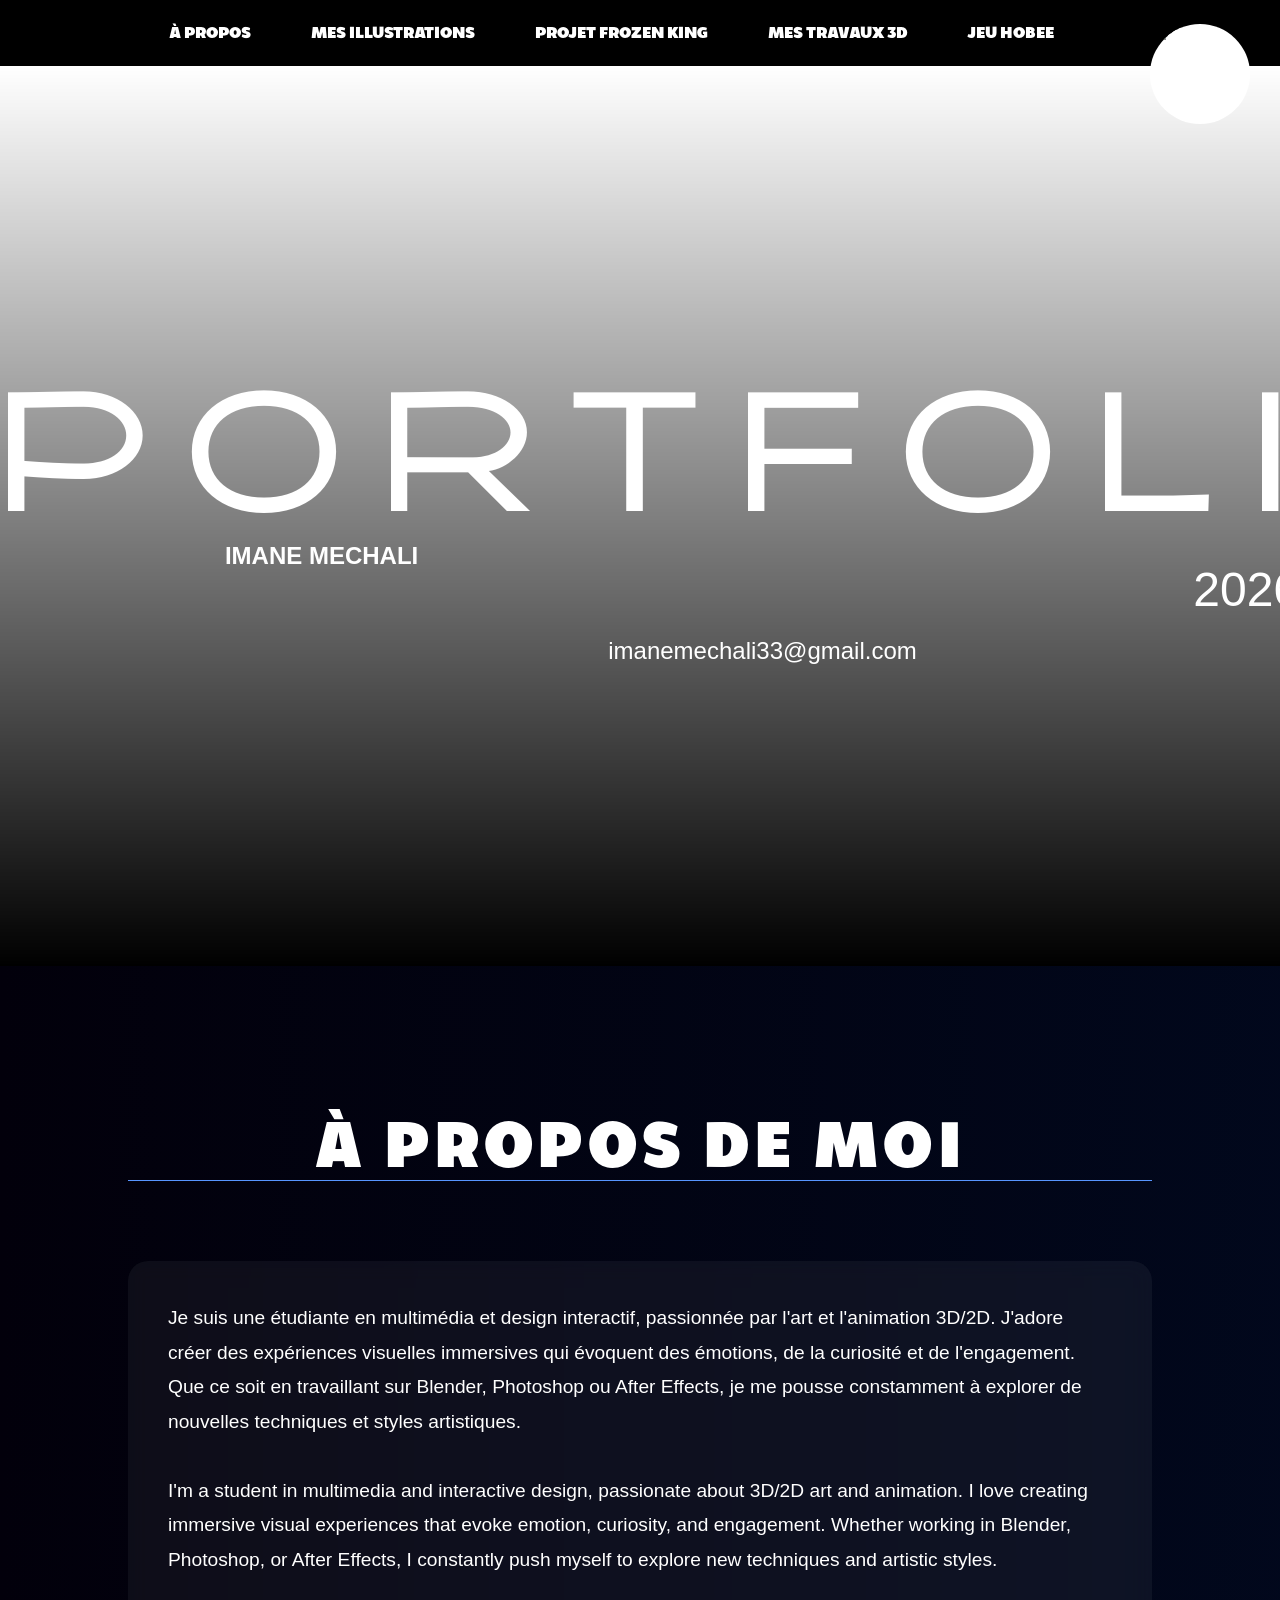
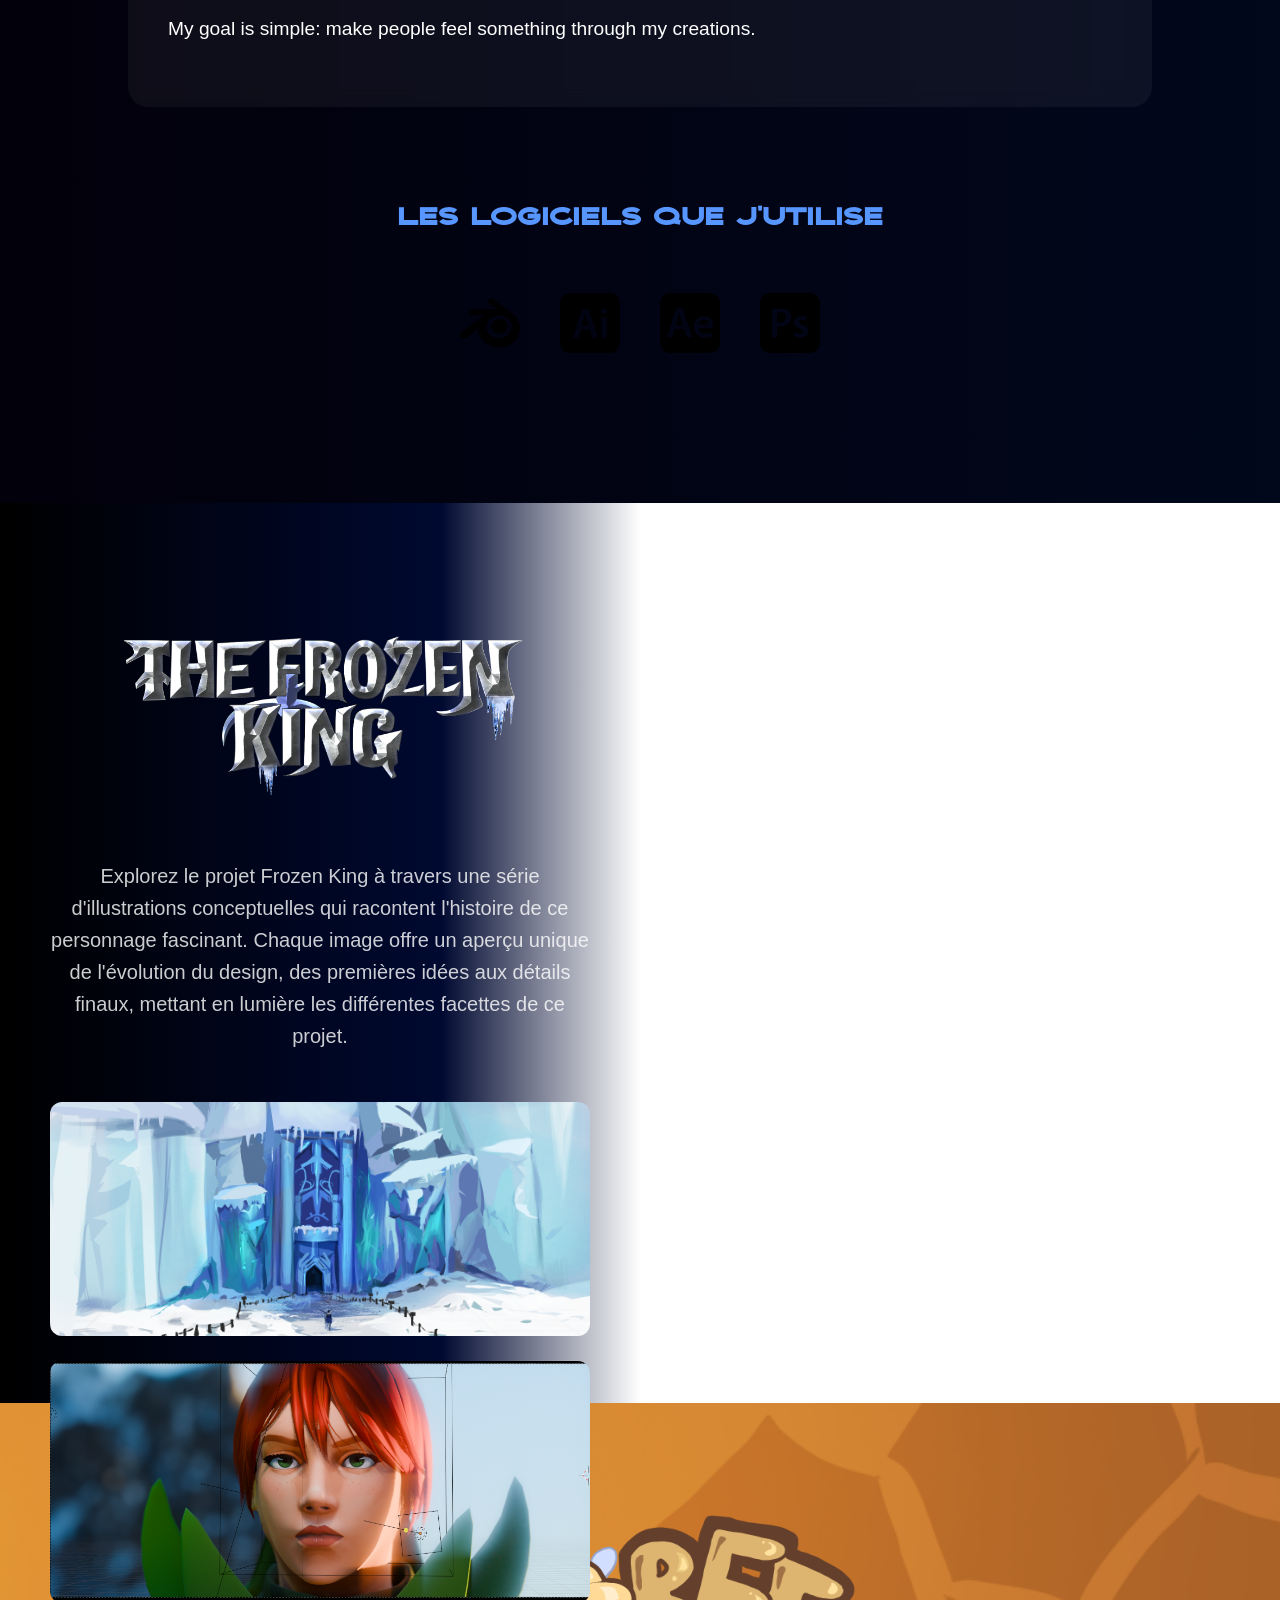
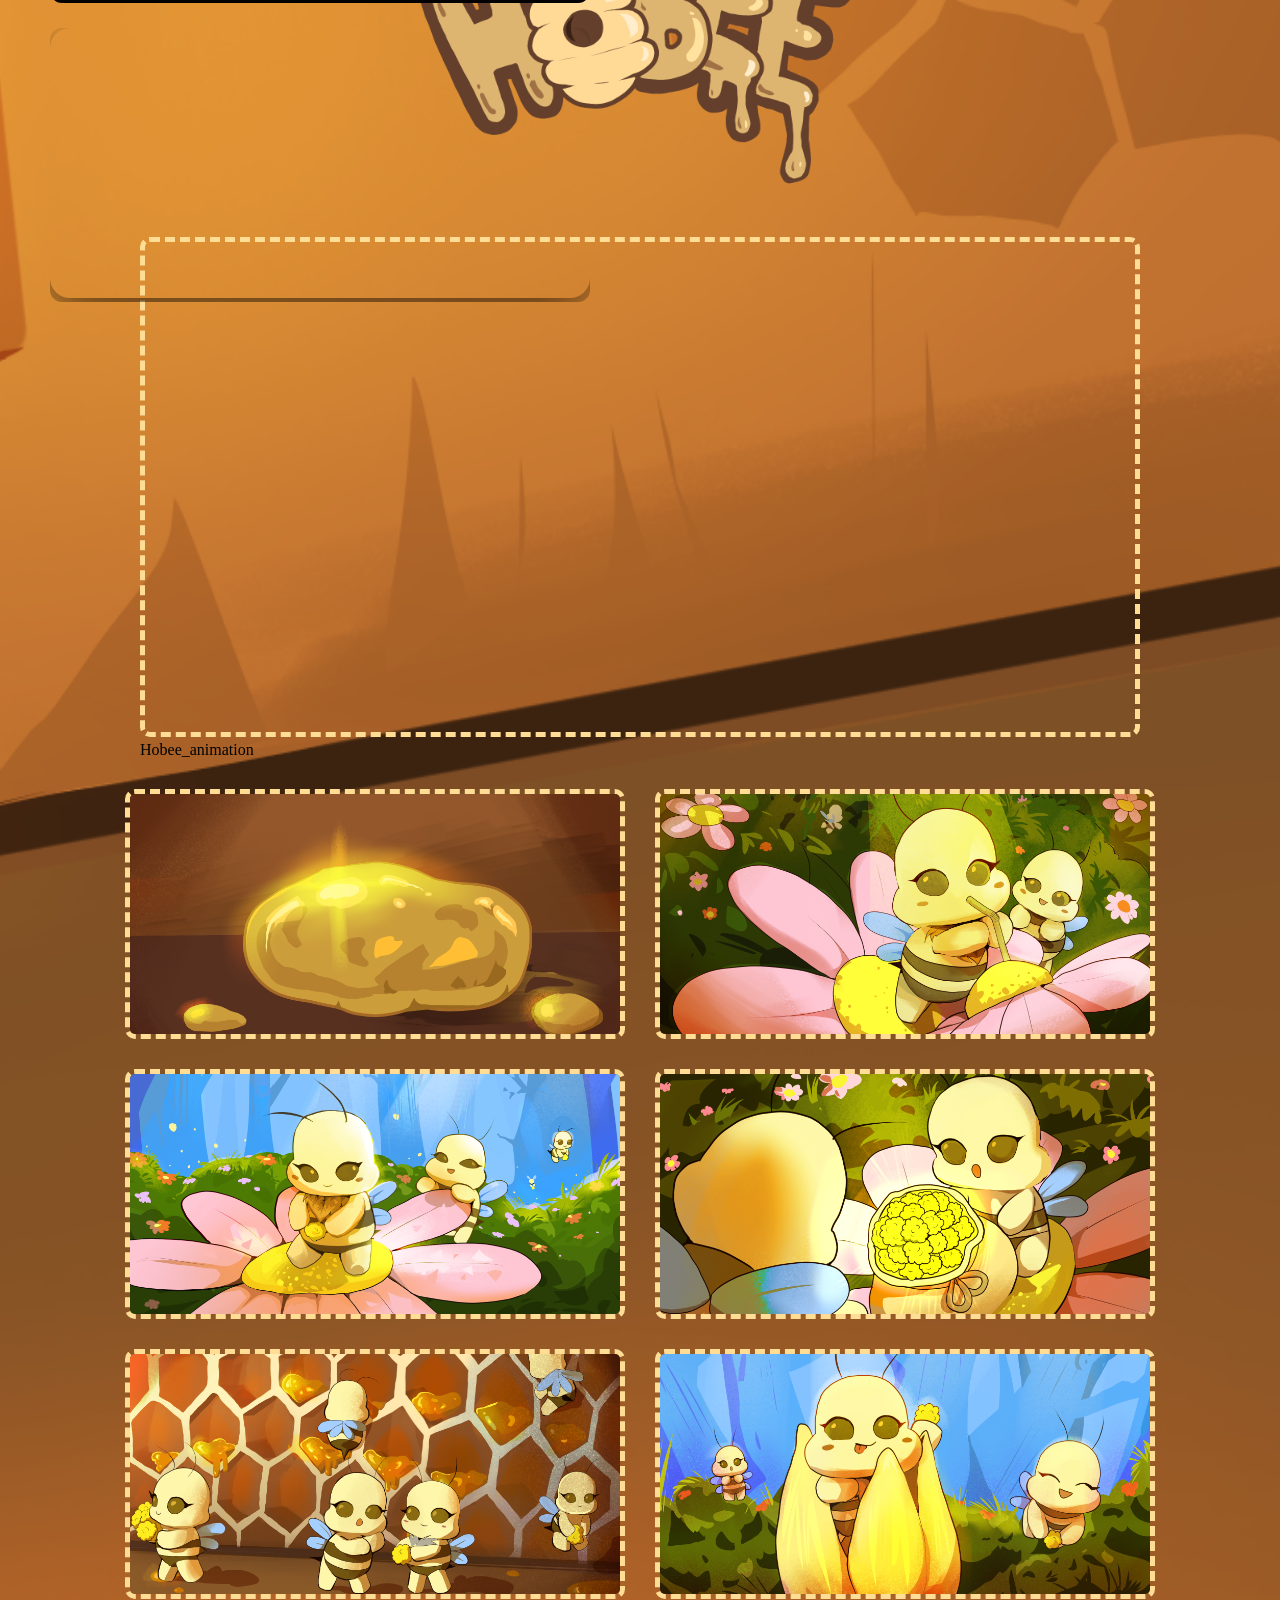
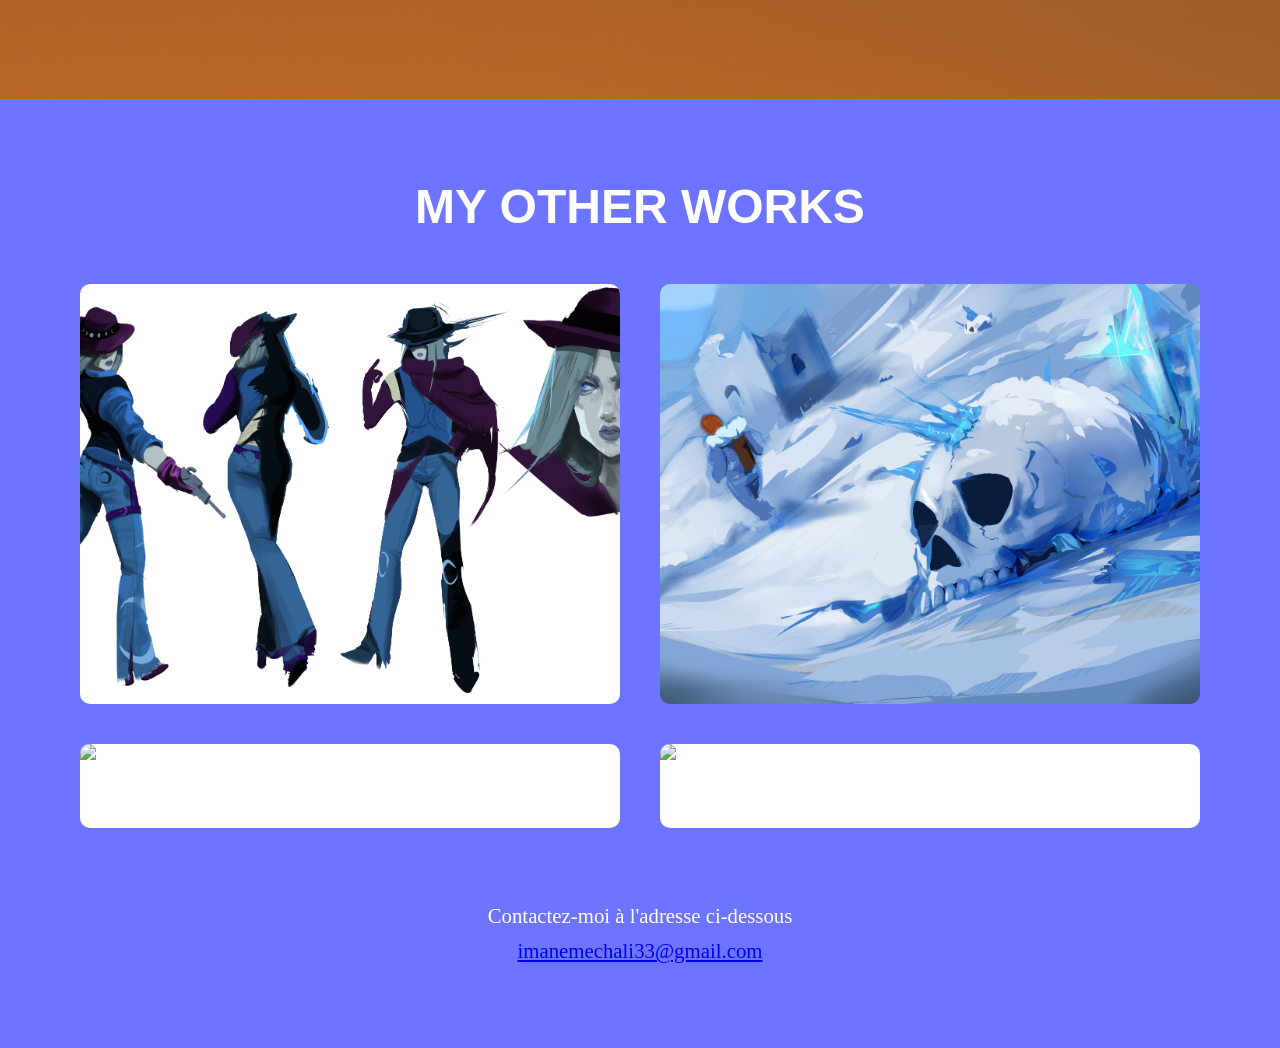
==== index.htm @ e21dbac8 "amélioartion_site" ====
<!DOCTYPE html>
<html lang="fr">
<head>
    <meta charset="UTF-8">
    <meta name="viewport" content="width=device-width, initial-scale=1.0">
    <link rel="stylesheet" href="assets/css/main.css">
    <script src="assets/js/script.js" defer></script>
    <title>SECTION_2</title>
</head>
<body>
    <!--================================ Navbar ====================================-->
<section class="navigation" id="navigation">
  <nav class="navigation__content">
    <span></span>
    <span></span>
    <a href="#about__section">À PROPOS</a>
    <a href="#gallery__section">MES ILLUSTRATIONS</a>
    <a href="#carousel__section">PROJET FROZEN KING</a>
    <a href="#works__section">MES TRAVAUX 3D</a>
    <a href="">JEU HOBEE</a>
  </nav>

  <div>
    <a href="#hero"><img class="medaillon" src="assets/images/gray.jpg" alt="gray"></a>
  </div>
</section>

<!--========================================= hero page ====================================-->


  
    <div class="hero" id="hero">
      <h1>PORTFOLIO</h1>
      <div class="hero__content">
        <h2>IMANE MECHALI</h2>
      <p>2026 </p>
      </div>
        <video  autoplay muted loop class="background__video"> 
            <source src="assets/video/PARTIE_2.mp4" type="video/mp4">
        </video>
        <a href="mailto:imanemechali33@gmail.com">imanemechali33@gmail.com</a>
    </div>


 <div>
  <!-- ======================about me section =========================================================-->
<section class="about__section" id="about__section">

    <h1 class="about__title">À PROPOS DE MOI</h1>

    <div class="about__container">

        <div class="about__text">
            <p>
              Je suis une étudiante en multimédia et design interactif, passionnée par l'art et l'animation 3D/2D.
                 J'adore créer des expériences visuelles immersives qui évoquent des émotions, de la curiosité et de l'engagement.
                 Que ce soit en travaillant sur Blender, Photoshop ou After Effects, je me pousse constamment à explorer
                 de nouvelles techniques et styles artistiques.
                  <br><br>
                I'm a student in multimedia and interactive design, passionate about 3D/2D art and animation.
                I love creating immersive visual experiences that evoke emotion, curiosity, and engagement.
                Whether working in Blender, Photoshop, or After Effects, I constantly push myself to explore
                new techniques and artistic styles.
                <br><br>
                My goal is simple: make people feel something through my creations.
            </p>
        </div>

        <!-- <div class="about__media">
            <video autoplay muted loop>
                <source src="assets/video/ANIMATION_TESTS.mp4" type="video/mp4">
            </video>
        </div> -->

    </div>

    <div class="about__skills">
      <div>
        <h1>Les logiciels que j'utilise</h1>
      </div>
      <div class="logo__skills">
        <img src="assets/images/blender-svgrepo-com (1).svg" width="60">
        <img src="assets/images/illustrator-svgrepo-com.svg" width="60">
        <img src="assets/images/aftereffects-svgrepo-com.svg" width="60">
        <img src="assets/images/photoshop-svgrepo-com.svg" width="60">
    </div>
</div>
</section>


<!--======================================== carousel__section============================== -->
     <!-- <section class="carousel__section" id="carousel__section">
  <div class="frozen__title">
    <h1>THE FROZEN KING PROJECT</h1>
    <p>A project that i'm working on with a team, I am the director of the project, and I am responsible for the art direction and the 3D modeling. The project is still in development, but we are planning to release it in 2027. The designs were made by my team and me.
    </p>
  </div>
  <div>
<div class="slider-container">

<i class="btn prev">
<img src="assets/images/button.left.png" alt="">
</i>

<i class="btn next">
<img src="assets/images/button.right.png" alt="">
</i>

<div class="image-container">
<img src="assets/images/Frozen_king_concept.png" alt="">
<img src="assets/images/Frozen_king_concept (2).png" alt="">
<img src="assets/images/téléchargé.png" alt="">
<img src="assets/images/gray.jpg" alt="">
</div>

</div>
</div>
  <div>
    <p>The 3D model for Frozen king. I was met with a lot of challenges while creating it. While i had to learn the complete process
      I had to learn how to sculpt, retopologize, unwrap, texture, rig and animate the model. It was a very long process but it was worth it. I learned a lot from this project and I am very proud of the final result.
    </p>
    

  </div>
</section> -->
<!-- =============================================GALLERY FROZEN KING=====================SECTION -->
 <!-- <div class="gallery__grid">
   <div class="gallery__content">
   
        <h1 class="gallery__title">KAMAU</h1>
        <img class="gallery__img" src="assets/images/0072.png" alt="KAMAU">
      </div>
      <div class="gallery__content">
        <h1 class="gallery__title">KAMAU</h1>
        <img class="gallery__img" src="assets/images/0080.png" alt="KAMAU">
      </div>
      <div class="gallery__content">
        <h1 class="gallery__title">KAMAU</h1>
        <img class="gallery__img" src="assets/images/0166.png" alt="KAMAU">
      </div>
      <div class="gallery__content">
        <h1 class="gallery__title">KAMAU</h1>
        <img class="gallery__img" src="assets/images/0164.png" alt="KAMAU">
      </div>
</div> -->
<!-- =================================story gallery section============================== -->

<section class="story-gallery">
 <div class="gallery_story_background">

<img class="main__frozen__title" src="assets/images/Frozen__king_title.png" alt=""  >

<p class="gallery-intro">
Explorez le projet Frozen King à travers une série d'illustrations conceptuelles qui racontent l'histoire de ce personnage fascinant. Chaque image offre un aperçu unique de l'évolution du design, des premières idées aux détails finaux, mettant en lumière les différentes facettes de ce projet.
</p>

<div class="gallery-grid">

<a href="concept.html" class="gallery-card">
<img src="assets/images/kingdom.png" alt="Frozen King Concept">
<div class="gallery-overlay">
<h3>Concept et histoire</h3>
<p>Le début du projet</p>
</div>
</a>

<a href="sculpt.html" class="gallery-card">
<img src="assets/images/evaa.png" alt="Sculpt Phase">
<div class="gallery-overlay">
<h3>3D Sculpting</h3>
<p>The character begins to take shape in 3D.</p>
</div>
</a>

<a href="animations.html" class="gallery-card">
  <div class="about__media">
            <video autoplay muted loop>
                <source src="assets/video/ANIMATION_TESTS.mp4" type="video/mp4">
            </video>
        </div>
<div class="gallery-overlay">
<h3>Animation tests</h3>
<p>Preparing the model for animation and rigging.</p>
</div>
</a>


</div>

</div>
</div>
</section>


<!--==================================================== hobee section================================================== -->
<section class="hobee__section">
  <div class="hobee__main__title">
    <img src="assets/images/hobee.png" alt="hobee" width="500px" height="300px" >
  </div>
  <figure>
   <video autoplay muted loop  class ="hobee__video">

                <source src="assets/video/Hobeeclip.mp4" type="video/mp4">
            </video>
            <figcaption>Hobee_animation</figcaption>
  </figure>       
  <div class="hobee__content">
        <h1 class="hobee__title">Hobee</h1>
        <figure><img class="hobee__img" src="assets/images/honey.png" alt="KAMAU"><figcaption>ThW SEPERATION PART 1</figcaption></figure>
        
      </div>
        <div class="hobee__content">
        <h1 class="hobee__title">Hobee
          <p>a Cowboy elite that only travels in the dark, she's called pistol moon, she got moon phases on her body that make her go partially 
            invisible, she got a very tight schedule to make her moves ! </p>
        </h1>
        <img class="hobee__img" src="assets/images/bee_flower_2.png" alt="KAMAU">
      </div>
      
        <div class="hobee__content">
        <h1 class="hobee__title">Hobee</h1>
        <img class="hobee__img" src="assets/images/bee_nectar.png" alt="KAMAU">
      </div>
      
        <div class="hobee__content">
        <h1 class="hobee__title">Hobee</h1>
        <img class="hobee__img" src="assets/images/bee_nectar_2.png" alt="KAMAU">
      </div>
        <div class="hobee__content">
        <h1 class="hobee__title">Hobee</h1>
        <img class="hobee__img" src="assets/images/hive_bees.png" alt="KAMAU">
      </div>
        <div class="hobee__content">
        <h1 class="hobee__title">Hobee</h1>
        <img class="hobee__img" src="assets/images/bee__flower.png" alt="KAMAU">
      </div>
      

</section>
<!--====================================== gallery__section================================== -->
    <!-- <section class="gallery__section" id="gallery__section">
      <div class="gallery__main__title">
        <h1>AUTRES TRAVAUX</h1>
      </div>
      <div class="gallery__content">
        <h1 class="gallery__title">THE SEPERATION PART 1</h1>
        <figure><img class="gallery__img" src="assets/images/Plan de travail 1.png" alt="KAMAU"><figcaption>ThW SEPERATION PART 1</figcaption></figure>
        
      </div>
        <div class="gallery__content">
        <h1 class="gallery__title">MOON DESIGN
          <p>a Cowboy elite that only travels in the dark, she's called pistol moon, she got moon phases on her body that make her go partially 
            invisible, she got a very tight schedule to make her moves ! </p>
        </h1>
        <img class="gallery__img" src="assets/images/moon.png" alt="KAMAU">
      </div>
      
        <div class="gallery__content">
        <h1 class="gallery__title">KAMAU</h1>
        <img class="gallery__img" src="assets/images/efs.png" alt="KAMAU">
      </div>
      
        <div class="gallery__content">
        <h1 class="gallery__title">KAMAU</h1>
        <img class="gallery__img" src="assets/images/FAE.png" alt="KAMAU">
      </div>
        <div class="gallery__content">
        <h1 class="gallery__title">KAMAU</h1>
        <img class="gallery__img" src="assets/images/gray.jpg" alt="KAMAU">
      </div>
        <div class="gallery__content">
        <h1 class="gallery__title">KAMAU</h1>
        <img class="gallery__img" src="assets/images/gray.jpg" alt="KAMAU">
      </div>
      
      
</section> -->
<section class="contact-gallery">

<h2 class="contact-title">MY OTHER WORKS</h2>

<div class="contact-grid">

<figure>
<img src="assets/images/moon.png" alt="Moon">
<figcaption>
A cowboy elite named Luna that only travels in the dark, she's called pistol moon, she got moon phases on her body that make her go partially invisible in sync with the moon.
</figcaption>
</figure>

<figure>
<img src="assets/images/efs.png" alt="Concept exploration">
<figcaption>
Early concept exploration for the character and environment design.
</figcaption>
</figure>

<figure>
<img src="assets/images/frozen_scene3.jpg" alt="3D sculpt process">
<figcaption>
The sculpting process in 3D where the character started to take shape.
</figcaption>
</figure>

<figure>
<img src="assets/images/frozen_scene4.jpg" alt="Final render">
<figcaption>
Final render tests used to evaluate lighting and materials.
</figcaption>
</figure>

</div>

<p class="contact-email">
Contactez-moi à l'adresse ci-dessous<br>

<a href="mailto:imanemechali33@gmail.com">imanemechali33@gmail.com</a>
</p>

</section>



<footer>
  
</footer>
</body>
</html>
---- assets/css/main.css ----
/*Main*/

/* @import "gallery.css";
@import "background-video.css";
*/
/* html {
  scroll-behavior: smooth;
} */
 @import "navigation.css";
 @import "fonts.css";
 @import "carousel.css";
 @import "gallery.css";
 @import "about.css";
 @import "hobee.css";
 @import "heropage.css";
 @import "storygallery.css";
 @import "conceptpage.css";
 
 



*{
    margin: 0;
    padding: 0;
    box-sizing: border-box;}
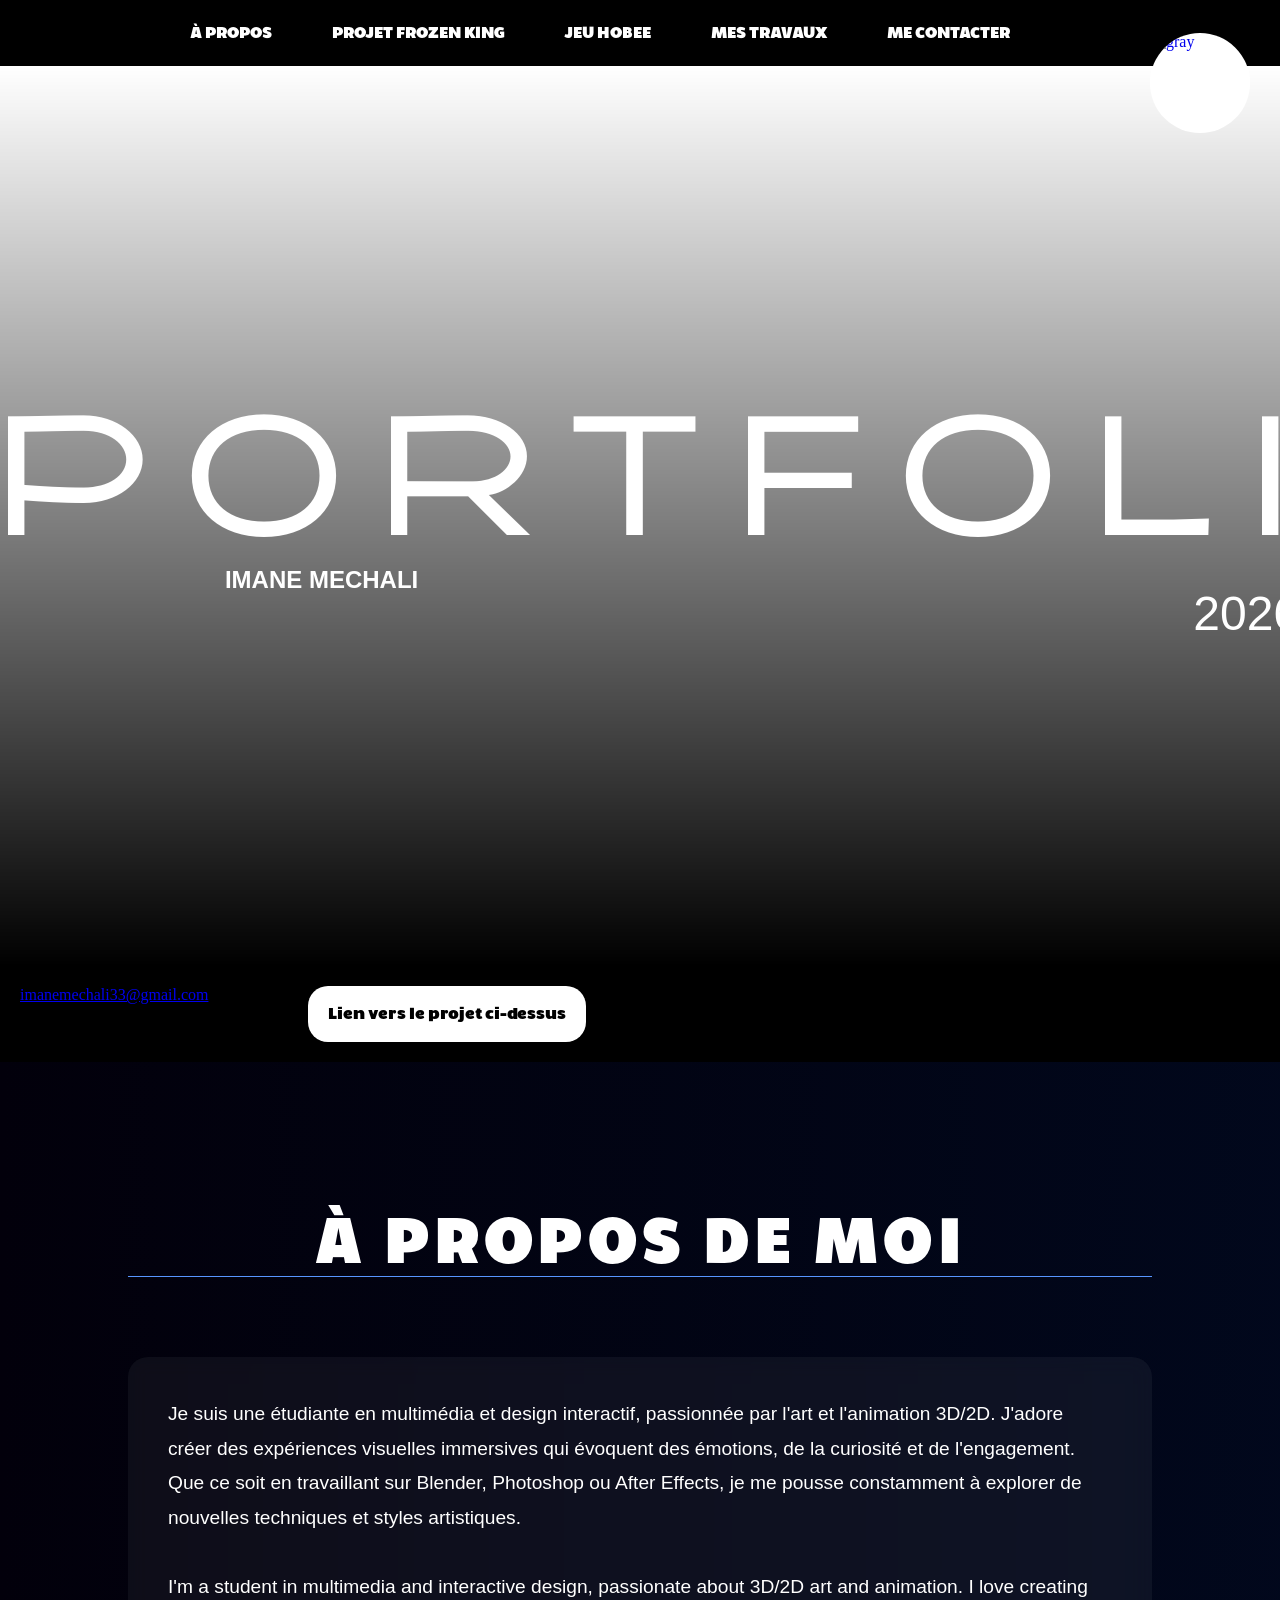
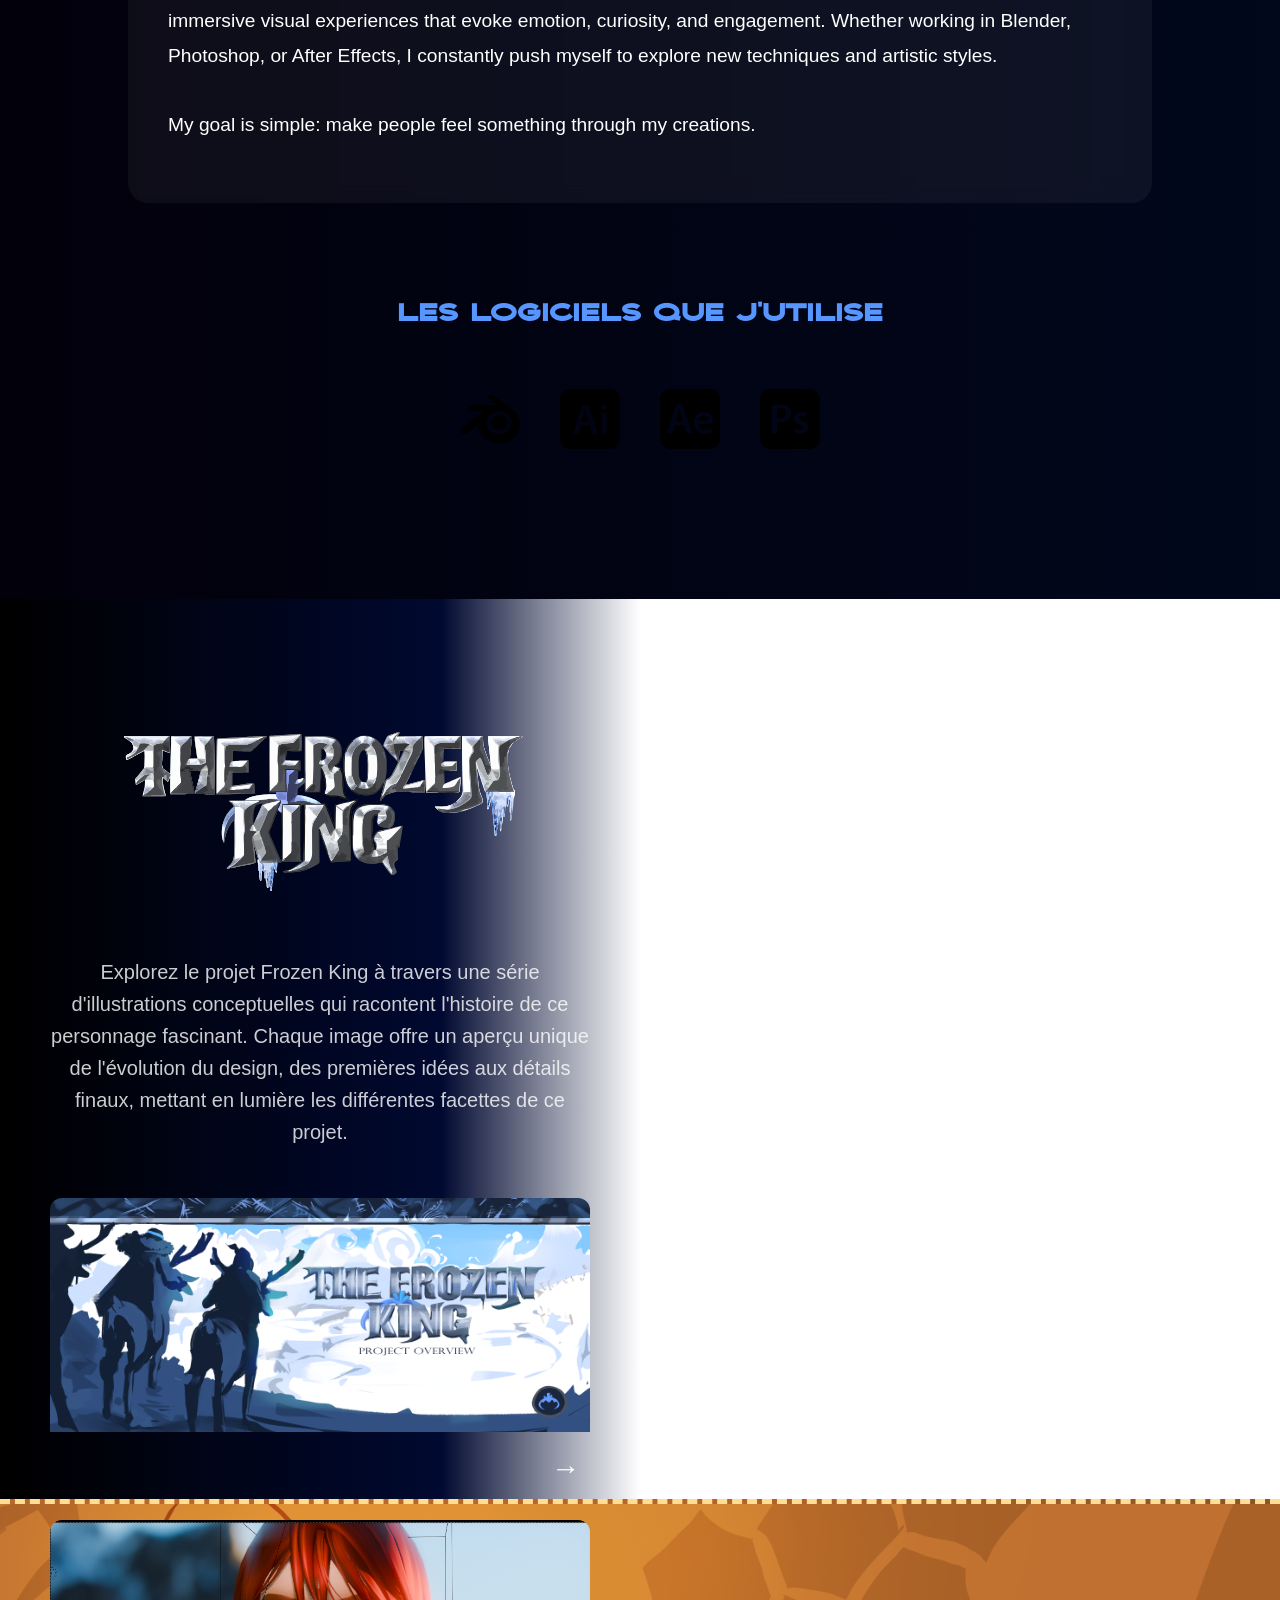
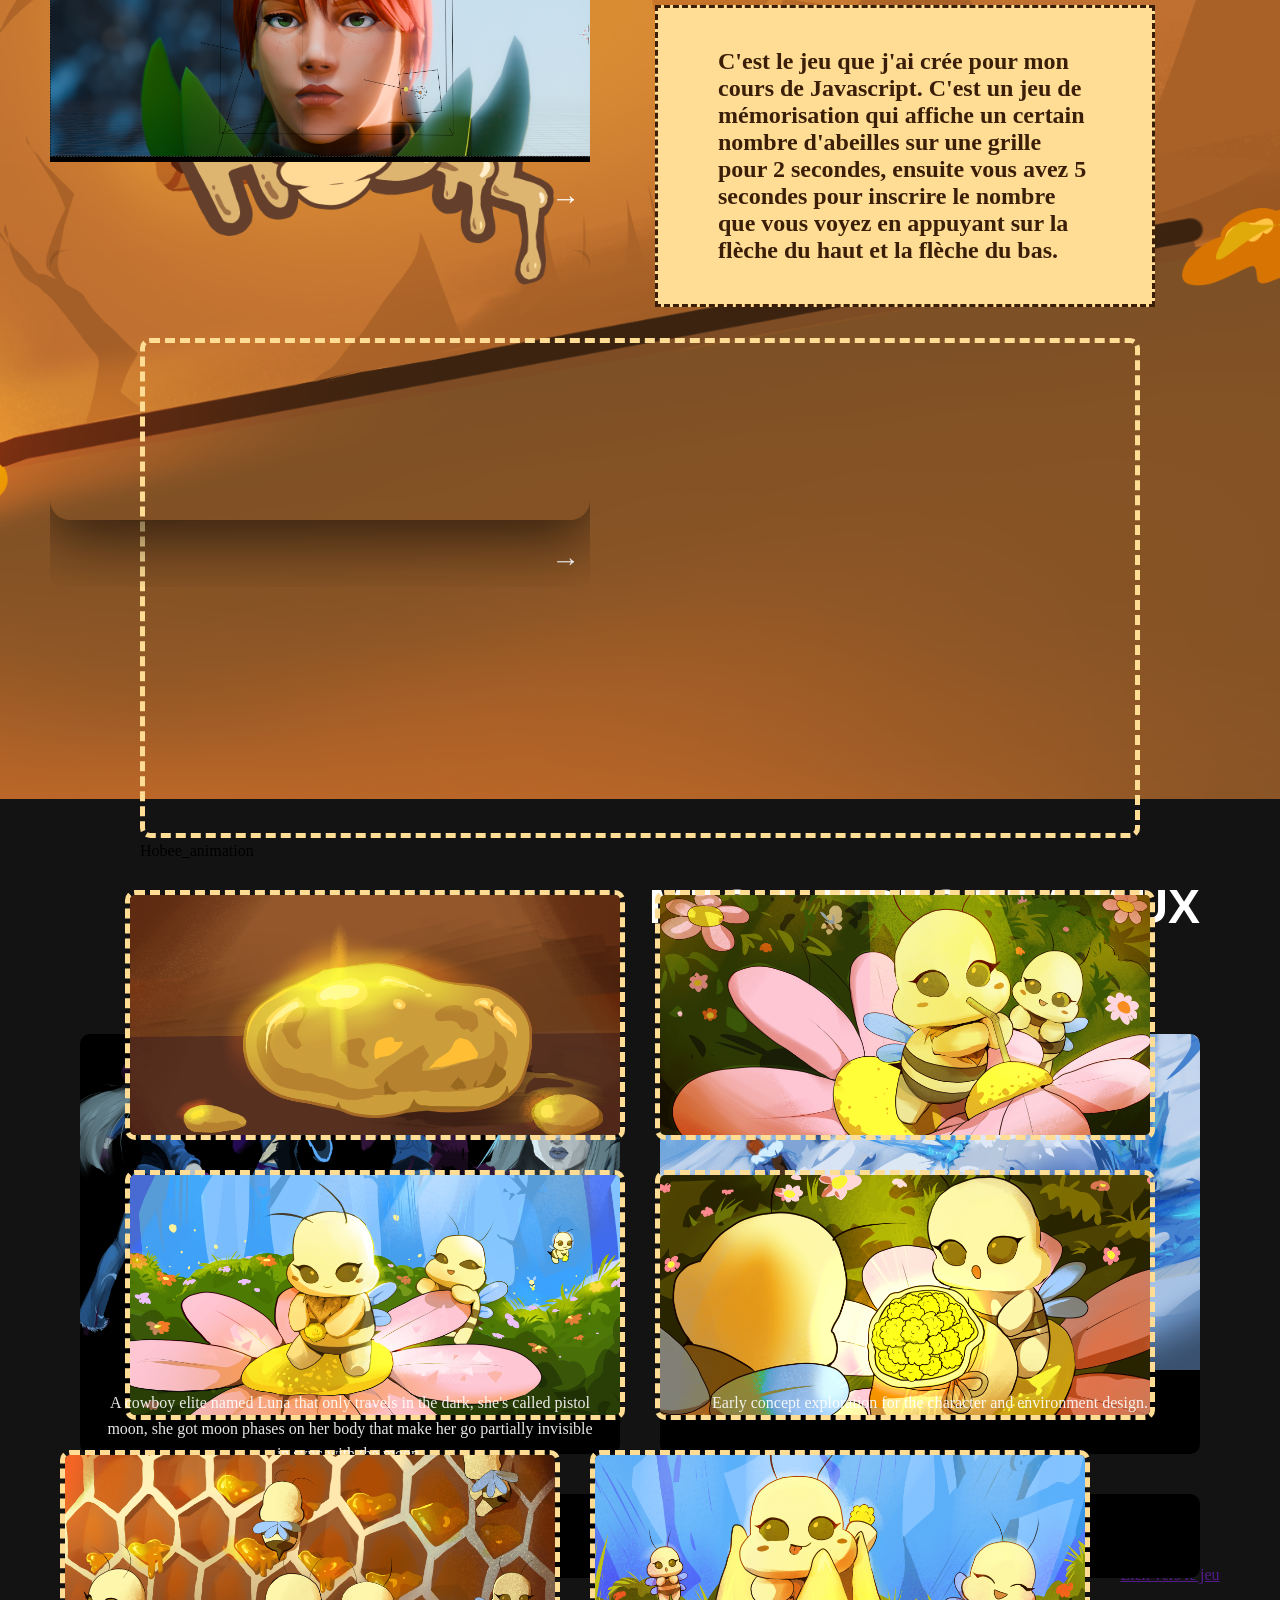
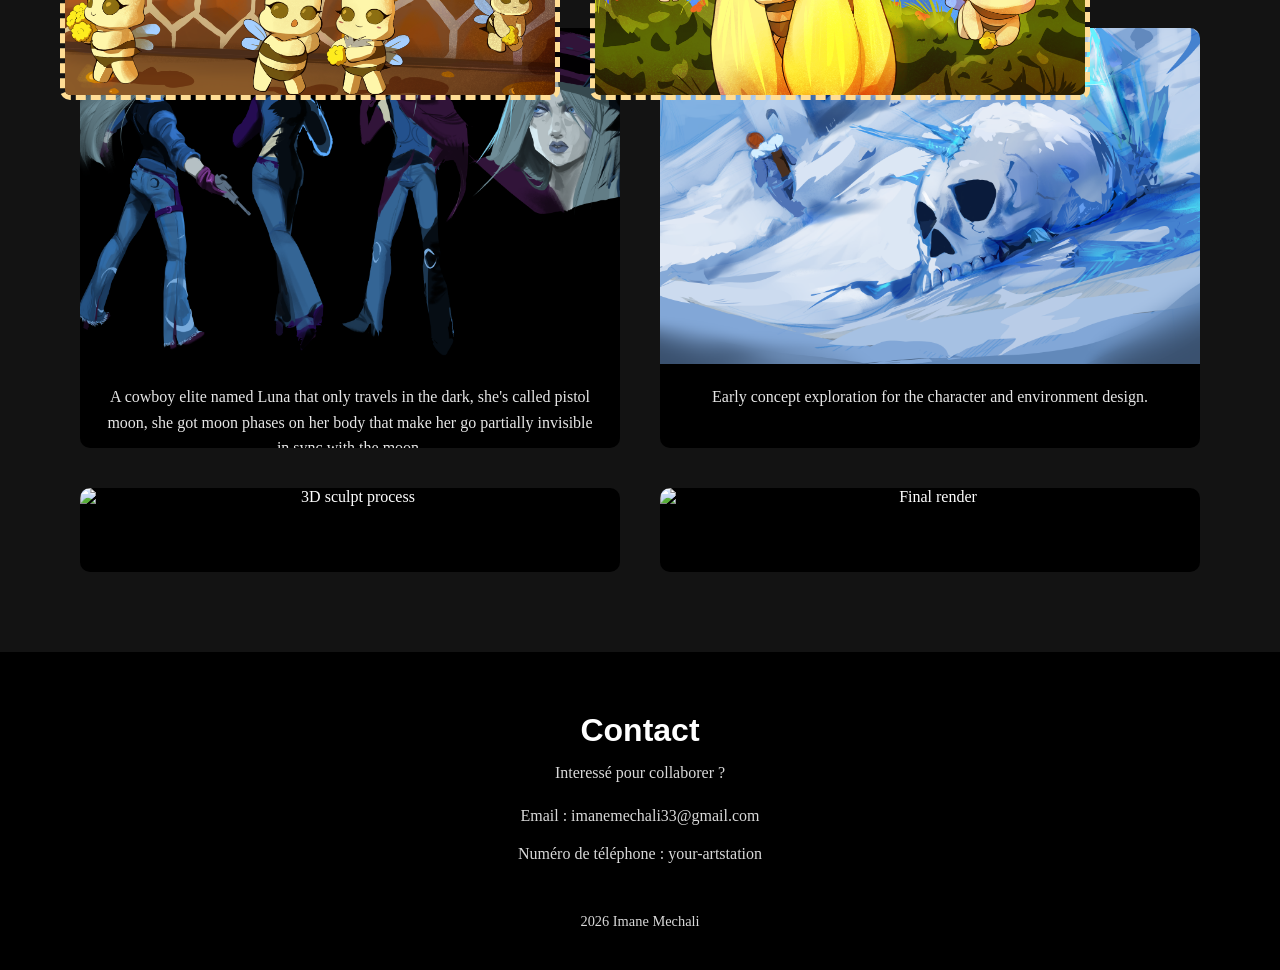
==== commit e22340b6: "adding_main_frozen_title" ====
--- a/index.htm
+++ b/index.htm
@@ -1,69 +1,77 @@
-<!DOCTYPE html>
+<!doctype html>
 <html lang="fr">
-<head>
-    <meta charset="UTF-8">
-    <meta name="viewport" content="width=device-width, initial-scale=1.0">
-    <link rel="stylesheet" href="assets/css/main.css">
+  <head>
+    <meta charset="UTF-8" />
+    <meta name="viewport" content="width=device-width, initial-scale=1.0" />
+    <link rel="stylesheet" href="assets/css/main.css" />
     <script src="assets/js/script.js" defer></script>
     <title>SECTION_2</title>
-</head>
-<body>
+  </head>
+  <body>
     <!--================================ Navbar ====================================-->
-<section class="navigation" id="navigation">
-  <nav class="navigation__content">
-    <span></span>
-    <span></span>
-    <a href="#about__section">À PROPOS</a>
-    <a href="#gallery__section">MES ILLUSTRATIONS</a>
-    <a href="#carousel__section">PROJET FROZEN KING</a>
-    <a href="#works__section">MES TRAVAUX 3D</a>
-    <a href="">JEU HOBEE</a>
-  </nav>
-
-  <div>
-    <a href="#hero"><img class="medaillon" src="assets/images/gray.jpg" alt="gray"></a>
-  </div>
-</section>
-
-<!--========================================= hero page ====================================-->
-
-
-  
-    <div class="hero" id="hero">
+    <section class="navigation" id="navigation">
+      <nav class="navigation__content">
+        <span></span>
+        <span></span>
+        <a href="#about__section" class="navigation__a">À PROPOS</a>
+        <a href="#storygallery" class="navigation__a">PROJET FROZEN KING</a> 
+        <a href="#hobeesection" class="navigation__a">JEU HOBEE</a>
+        <a href="#mestravaux" class="navigation__a">MES TRAVAUX</a>
+        <a href="#footer" class="navigation__a">ME CONTACTER</a>
+       
+      </nav>
+
+      <div>
+        <a href="#hero"
+          ><img class="medaillon" src="assets/images/gray.jpg" alt="gray"
+        /></a>
+      </div>
+    </section>
+
+    <!--========================================= hero page ====================================-->
+
+    <section class="hero" id="hero">
       <h1>PORTFOLIO</h1>
       <div class="hero__content">
         <h2>IMANE MECHALI</h2>
-      <p>2026 </p>
-      </div>
-        <video  autoplay muted loop class="background__video"> 
-            <source src="assets/video/PARTIE_2.mp4" type="video/mp4">
-        </video>
-        <a href="mailto:imanemechali33@gmail.com">imanemechali33@gmail.com</a>
+        <p>2026</p>
+      </div>
+      <video autoplay muted loop class="background__video">
+        <source src="assets/video/partie_4.mp4" type="video/mp4" />
+      </video>
+    </section>
+    <div class="hero__liens">
+      <a href="mailto:imanemechali33@gmail.com">imanemechali33@gmail.com</a>
+      <a
+        href="https://youtu.be/HCp23GonRVw?si=bdC8gEndPhYFeVDK"
+        class="lien__video__hero"
+        >Lien vers le projet ci-dessus</a
+      >
     </div>
 
-
- <div>
-  <!-- ======================about me section =========================================================-->
-<section class="about__section" id="about__section">
-
-    <h1 class="about__title">À PROPOS DE MOI</h1>
-
-    <div class="about__container">
-
+   
+    <!-- ======================about me section =========================================================-->
+    <section class="about__section" id="about__section">
+      <h1 class="about__title">À PROPOS DE MOI</h1>
+
+      <div class="about__container">
         <div class="about__text">
-            <p>
-              Je suis une étudiante en multimédia et design interactif, passionnée par l'art et l'animation 3D/2D.
-                 J'adore créer des expériences visuelles immersives qui évoquent des émotions, de la curiosité et de l'engagement.
-                 Que ce soit en travaillant sur Blender, Photoshop ou After Effects, je me pousse constamment à explorer
-                 de nouvelles techniques et styles artistiques.
-                  <br><br>
-                I'm a student in multimedia and interactive design, passionate about 3D/2D art and animation.
-                I love creating immersive visual experiences that evoke emotion, curiosity, and engagement.
-                Whether working in Blender, Photoshop, or After Effects, I constantly push myself to explore
-                new techniques and artistic styles.
-                <br><br>
-                My goal is simple: make people feel something through my creations.
-            </p>
+          <p>
+            Je suis une étudiante en multimédia et design interactif, passionnée
+            par l'art et l'animation 3D/2D. J'adore créer des expériences
+            visuelles immersives qui évoquent des émotions, de la curiosité et
+            de l'engagement. Que ce soit en travaillant sur Blender, Photoshop
+            ou After Effects, je me pousse constamment à explorer de nouvelles
+            techniques et styles artistiques.
+            <br /><br />
+            I'm a student in multimedia and interactive design, passionate about
+            3D/2D art and animation. I love creating immersive visual
+            experiences that evoke emotion, curiosity, and engagement. Whether
+            working in Blender, Photoshop, or After Effects, I constantly push
+            myself to explore new techniques and artistic styles.
+            <br /><br />
+            My goal is simple: make people feel something through my creations.
+          </p>
         </div>
 
         <!-- <div class="about__media">
@@ -71,258 +79,270 @@
                 <source src="assets/video/ANIMATION_TESTS.mp4" type="video/mp4">
             </video>
         </div> -->
-
-    </div>
-
-    <div class="about__skills">
+      </div>
+
+      <div class="about__skills">
+        <div>
+          <h1>Les logiciels que j'utilise</h1>
+        </div>
+        <div class="logo__skills">
+          <img src="assets/images/blender-svgrepo-com (1).svg" width="60" />
+          <img src="assets/images/illustrator-svgrepo-com.svg" width="60" />
+          <img src="assets/images/aftereffects-svgrepo-com.svg" width="60" />
+          <img src="assets/images/photoshop-svgrepo-com.svg" width="60" />
+        </div>
+      </div>
+    </section>
+
+
+    <!-- =================================story gallery section============================== -->
+
+    <section class="story-gallery" id="storygallery">
+
+
+      <div class="gallery_story_background">
+        <img
+          class="main__frozen__title"
+          src="assets/images/Frozen__king_title-ezgif.com-gif-maker.svg"
+          alt="Frozen King title"
+        />
+
+        <p class="gallery-intro">
+          Explorez le projet Frozen King à travers une série d'illustrations
+          conceptuelles qui racontent l'histoire de ce personnage fascinant.
+          Chaque image offre un aperçu unique de l'évolution du design, des
+          premières idées aux détails finaux, mettant en lumière les différentes
+          facettes de ce projet.
+        </p>
+
+        <div class="gallery-grid">
+          <!-- CARD 1 -->
+
+          <a href="concept.html" class="gallery-card">
+            <img
+              src="assets/images/THE KING WEB.png"
+              alt="Frozen King Concept"
+            />
+
+            <div class="gallery-overlay">
+              <h3>Concept et histoire</h3>
+              <p>Le début du projet</p>
+            </div>
+
+            <span class="gallery-arrow">→</span>
+          </a>
+
+          <!-- CARD 2 -->
+
+          <a href="sculpt.html" class="gallery-card">
+            <img src="assets/images/evaa.png" alt="Sculpt Phase" />
+
+            <div class="gallery-overlay">
+              <h3>3D Sculpting</h3>
+              <p>The character begins to take shape in 3D.</p>
+            </div>
+
+            <span class="gallery-arrow">→</span>
+          </a>
+
+          <!-- CARD 3 -->
+
+          <a href="animations.html" class="gallery-card">
+            <div class="about__media">
+              <video autoplay muted loop>
+                <source
+                  src="assets/video/ANIMATION_TESTS.mp4"
+                  type="video/mp4"
+                />
+              </video>
+            </div>
+
+            <div class="gallery-overlay">
+              <h3>Animation tests</h3>
+              <p>Preparing the model for animation and rigging.</p>
+            </div>
+
+            <span class="gallery-arrow">→</span>
+          </a>
+        </div>
+      </div>
+    </section>
+
+    <!--==================================================== hobee section================================================== -->
+    <section class="hobee__section" id="hobeesection">
+      <div class="hobee__main__title">
+        <img
+          src="assets/images/hobee.png"
+          alt="hobee"
+          width="500px"
+          height="300px"
+        />
+       
+      </div> 
+      <p class="hobee__paragraph">C'est le jeu que j'ai crée pour mon cours de Javascript. C'est un jeu de mémorisation
+          qui affiche un certain nombre d'abeilles sur une grille pour 2 secondes, ensuite vous avez 5 secondes pour inscrire le nombre
+           que vous voyez en appuyant sur la flèche du haut et la flèche du bas.
+        </p>
+      <figure>
+        <video autoplay muted loop class="hobee__video">
+          <source src="assets/video/Hobeeclip.mp4" type="video/mp4" />
+        </video>
+        <figcaption>Hobee_animation</figcaption>
+      </figure>
+      <div class="hobee__content">
+        <h1 class="hobee__title">Hobee</h1>
+        <figure>
+          <img class="hobee__img" src="assets/images/honey.png" alt="KAMAU" />
+          <figcaption>ThW SEPERATION PART 1</figcaption>
+        </figure>
+      </div>
+      <div class="hobee__content">
+        <h1 class="hobee__title">
+          Hobee
+         
+        </h1>
+        <img
+          class="hobee__img"
+          src="assets/images/bee_flower_2.png"
+          alt="KAMAU"
+        />
+      </div>
+
+      <div class="hobee__content">
+        <h1 class="hobee__title">Hobee</h1>
+        <img
+          class="hobee__img"
+          src="assets/images/bee_nectar.png"
+          alt="KAMAU"
+        />
+      </div>
+
+      <div class="hobee__content">
+        <h1 class="hobee__title">Hobee</h1>
+        <img
+          class="hobee__img"
+          src="assets/images/bee_nectar_2.png"
+          alt="KAMAU"
+        />
+      </div>
+      <div class="hobee__content">
+        <h1 class="hobee__title">Hobee</h1>
+        <img class="hobee__img" src="assets/images/hive_bees.png" alt="KAMAU" />
+      </div>
+      <div class="hobee__content">
+        <h1 class="hobee__title">Hobee</h1>
+        <img
+          class="hobee__img"
+          src="assets/images/bee__flower.png"
+          alt="KAMAU"
+        />
+      </div>
       <div>
-        <h1>Les logiciels que j'utilise</h1>
-      </div>
-      <div class="logo__skills">
-        <img src="assets/images/blender-svgrepo-com (1).svg" width="60">
-        <img src="assets/images/illustrator-svgrepo-com.svg" width="60">
-        <img src="assets/images/aftereffects-svgrepo-com.svg" width="60">
-        <img src="assets/images/photoshop-svgrepo-com.svg" width="60">
-    </div>
-</div>
-</section>
-
-
-<!--======================================== carousel__section============================== -->
-     <!-- <section class="carousel__section" id="carousel__section">
-  <div class="frozen__title">
-    <h1>THE FROZEN KING PROJECT</h1>
-    <p>A project that i'm working on with a team, I am the director of the project, and I am responsible for the art direction and the 3D modeling. The project is still in development, but we are planning to release it in 2027. The designs were made by my team and me.
-    </p>
-  </div>
-  <div>
-<div class="slider-container">
-
-<i class="btn prev">
-<img src="assets/images/button.left.png" alt="">
-</i>
-
-<i class="btn next">
-<img src="assets/images/button.right.png" alt="">
-</i>
-
-<div class="image-container">
-<img src="assets/images/Frozen_king_concept.png" alt="">
-<img src="assets/images/Frozen_king_concept (2).png" alt="">
-<img src="assets/images/téléchargé.png" alt="">
-<img src="assets/images/gray.jpg" alt="">
-</div>
-
-</div>
-</div>
-  <div>
-    <p>The 3D model for Frozen king. I was met with a lot of challenges while creating it. While i had to learn the complete process
-      I had to learn how to sculpt, retopologize, unwrap, texture, rig and animate the model. It was a very long process but it was worth it. I learned a lot from this project and I am very proud of the final result.
-    </p>
-    
-
-  </div>
-</section> -->
-<!-- =============================================GALLERY FROZEN KING=====================SECTION -->
- <!-- <div class="gallery__grid">
-   <div class="gallery__content">
-   
-        <h1 class="gallery__title">KAMAU</h1>
-        <img class="gallery__img" src="assets/images/0072.png" alt="KAMAU">
-      </div>
-      <div class="gallery__content">
-        <h1 class="gallery__title">KAMAU</h1>
-        <img class="gallery__img" src="assets/images/0080.png" alt="KAMAU">
-      </div>
-      <div class="gallery__content">
-        <h1 class="gallery__title">KAMAU</h1>
-        <img class="gallery__img" src="assets/images/0166.png" alt="KAMAU">
-      </div>
-      <div class="gallery__content">
-        <h1 class="gallery__title">KAMAU</h1>
-        <img class="gallery__img" src="assets/images/0164.png" alt="KAMAU">
-      </div>
-</div> -->
-<!-- =================================story gallery section============================== -->
-
-<section class="story-gallery">
- <div class="gallery_story_background">
-
-<img class="main__frozen__title" src="assets/images/Frozen__king_title.png" alt=""  >
-
-<p class="gallery-intro">
-Explorez le projet Frozen King à travers une série d'illustrations conceptuelles qui racontent l'histoire de ce personnage fascinant. Chaque image offre un aperçu unique de l'évolution du design, des premières idées aux détails finaux, mettant en lumière les différentes facettes de ce projet.
-</p>
-
-<div class="gallery-grid">
-
-<a href="concept.html" class="gallery-card">
-<img src="assets/images/kingdom.png" alt="Frozen King Concept">
-<div class="gallery-overlay">
-<h3>Concept et histoire</h3>
-<p>Le début du projet</p>
-</div>
-</a>
-
-<a href="sculpt.html" class="gallery-card">
-<img src="assets/images/evaa.png" alt="Sculpt Phase">
-<div class="gallery-overlay">
-<h3>3D Sculpting</h3>
-<p>The character begins to take shape in 3D.</p>
-</div>
-</a>
-
-<a href="animations.html" class="gallery-card">
-  <div class="about__media">
-            <video autoplay muted loop>
-                <source src="assets/video/ANIMATION_TESTS.mp4" type="video/mp4">
-            </video>
-        </div>
-<div class="gallery-overlay">
-<h3>Animation tests</h3>
-<p>Preparing the model for animation and rigging.</p>
-</div>
-</a>
-
-
-</div>
-
-</div>
-</div>
-</section>
-
-
-<!--==================================================== hobee section================================================== -->
-<section class="hobee__section">
-  <div class="hobee__main__title">
-    <img src="assets/images/hobee.png" alt="hobee" width="500px" height="300px" >
-  </div>
-  <figure>
-   <video autoplay muted loop  class ="hobee__video">
-
-                <source src="assets/video/Hobeeclip.mp4" type="video/mp4">
-            </video>
-            <figcaption>Hobee_animation</figcaption>
-  </figure>       
-  <div class="hobee__content">
-        <h1 class="hobee__title">Hobee</h1>
-        <figure><img class="hobee__img" src="assets/images/honey.png" alt="KAMAU"><figcaption>ThW SEPERATION PART 1</figcaption></figure>
-        
-      </div>
-        <div class="hobee__content">
-        <h1 class="hobee__title">Hobee
-          <p>a Cowboy elite that only travels in the dark, she's called pistol moon, she got moon phases on her body that make her go partially 
-            invisible, she got a very tight schedule to make her moves ! </p>
-        </h1>
-        <img class="hobee__img" src="assets/images/bee_flower_2.png" alt="KAMAU">
-      </div>
+        <a href="">Lien vers le jeu</a>
+      </div>
+    </section>
+ 
       
-        <div class="hobee__content">
-        <h1 class="hobee__title">Hobee</h1>
-        <img class="hobee__img" src="assets/images/bee_nectar.png" alt="KAMAU">
-      </div>
-      
-        <div class="hobee__content">
-        <h1 class="hobee__title">Hobee</h1>
-        <img class="hobee__img" src="assets/images/bee_nectar_2.png" alt="KAMAU">
-      </div>
-        <div class="hobee__content">
-        <h1 class="hobee__title">Hobee</h1>
-        <img class="hobee__img" src="assets/images/hive_bees.png" alt="KAMAU">
-      </div>
-        <div class="hobee__content">
-        <h1 class="hobee__title">Hobee</h1>
-        <img class="hobee__img" src="assets/images/bee__flower.png" alt="KAMAU">
-      </div>
-      
-
-</section>
-<!--====================================== gallery__section================================== -->
-    <!-- <section class="gallery__section" id="gallery__section">
-      <div class="gallery__main__title">
-        <h1>AUTRES TRAVAUX</h1>
-      </div>
-      <div class="gallery__content">
-        <h1 class="gallery__title">THE SEPERATION PART 1</h1>
-        <figure><img class="gallery__img" src="assets/images/Plan de travail 1.png" alt="KAMAU"><figcaption>ThW SEPERATION PART 1</figcaption></figure>
-        
-      </div>
-        <div class="gallery__content">
-        <h1 class="gallery__title">MOON DESIGN
-          <p>a Cowboy elite that only travels in the dark, she's called pistol moon, she got moon phases on her body that make her go partially 
-            invisible, she got a very tight schedule to make her moves ! </p>
-        </h1>
-        <img class="gallery__img" src="assets/images/moon.png" alt="KAMAU">
-      </div>
-      
-        <div class="gallery__content">
-        <h1 class="gallery__title">KAMAU</h1>
-        <img class="gallery__img" src="assets/images/efs.png" alt="KAMAU">
-      </div>
-      
-        <div class="gallery__content">
-        <h1 class="gallery__title">KAMAU</h1>
-        <img class="gallery__img" src="assets/images/FAE.png" alt="KAMAU">
-      </div>
-        <div class="gallery__content">
-        <h1 class="gallery__title">KAMAU</h1>
-        <img class="gallery__img" src="assets/images/gray.jpg" alt="KAMAU">
-      </div>
-        <div class="gallery__content">
-        <h1 class="gallery__title">KAMAU</h1>
-        <img class="gallery__img" src="assets/images/gray.jpg" alt="KAMAU">
-      </div>
-      
-      
-</section> -->
-<section class="contact-gallery">
-
-<h2 class="contact-title">MY OTHER WORKS</h2>
-
-<div class="contact-grid">
-
-<figure>
-<img src="assets/images/moon.png" alt="Moon">
-<figcaption>
-A cowboy elite named Luna that only travels in the dark, she's called pistol moon, she got moon phases on her body that make her go partially invisible in sync with the moon.
-</figcaption>
-</figure>
-
-<figure>
-<img src="assets/images/efs.png" alt="Concept exploration">
-<figcaption>
-Early concept exploration for the character and environment design.
-</figcaption>
-</figure>
-
-<figure>
-<img src="assets/images/frozen_scene3.jpg" alt="3D sculpt process">
-<figcaption>
-The sculpting process in 3D where the character started to take shape.
-</figcaption>
-</figure>
-
-<figure>
-<img src="assets/images/frozen_scene4.jpg" alt="Final render">
-<figcaption>
-Final render tests used to evaluate lighting and materials.
-</figcaption>
-</figure>
-
-</div>
-
-<p class="contact-email">
-Contactez-moi à l'adresse ci-dessous<br>
-
+<!--======================================================section illustrations=====================================================--> 
+    <section class="illustrations-gallery" id="mestravaux">
+      <h2 class="illustrations-title">MES AUTRES TRAVAUX</h2>
+
+      <div class="illustrations-grid">
+        <figure>
+          <img src="assets/images/moon.png" alt="Moon" />
+          <figcaption>
+            A cowboy elite named Luna that only travels in the dark, she's
+            called pistol moon, she got moon phases on her body that make her go
+            partially invisible in sync with the moon.
+          </figcaption>
+        </figure>
+
+        <figure>
+          <img src="assets/images/efs.png" alt="Concept exploration" />
+          <figcaption>
+            Early concept exploration for the character and environment design.
+          </figcaption>
+        </figure>
+
+        <figure>
+          <img src="assets/images/frozen_scene3.jpg" alt="3D sculpt process" />
+          <figcaption>
+            The sculpting process in 3D where the character started to take
+            shape.
+          </figcaption>
+        </figure>
+
+        <figure>
+          <img src="assets/images/ujyyg.pngpa" alt="Final render" />
+          <figcaption>
+            Final render tests used to evaluate lighting and materials.
+          </figcaption>
+        </figure>
+      </div>
+
+      <div class="illustrations-grid">
+        <figure>
+          <img src="assets/images/moon.png" alt="Moon" />
+          <figcaption>
+            A cowboy elite named Luna that only travels in the dark, she's
+            called pistol moon, she got moon phases on her body that make her go
+            partially invisible in sync with the moon.
+          </figcaption>
+        </figure>
+
+        <figure>
+          <img src="assets/images/efs.png" alt="Concept exploration" />
+          <figcaption>
+            Early concept exploration for the character and environment design.
+          </figcaption>
+        </figure>
+
+        <figure>
+          <img src="assets/images/frozen_scene3.jpg" alt="3D sculpt process" />
+          <figcaption>
+            The sculpting process in 3D where the character started to take
+            shape.
+          </figcaption>
+        </figure>
+
+        <figure>
+          <img src="assets/images/frozen_scene4.jpg" alt="Final render" />
+          <figcaption>
+            Final render tests used to evaluate lighting and materials.
+          </figcaption>
+        </figure>
+      </div>
+
+    </section>
+<!--============================================================ footer========================= -->
+ <footer class="site-footer" id="footer">
+
+<div class="footer-content">
+
+<h2>Contact</h2>
+
+<p>Interessé pour collaborer ?</p>
+
+<div class="footer-contacts">
+
+<p>Email : 
 <a href="mailto:imanemechali33@gmail.com">imanemechali33@gmail.com</a>
 </p>
 
-</section>
-
-
-
-<footer>
-  
+
+
+<p>Numéro de téléphone : 
+<a href="#">your-artstation</a>
+</p>
+
+</div>
+
+</div>
+
+<p class="footer-copy">
+ 2026 Imane Mechali
+</p>
+
 </footer>
-</body>
-</html>+  </body>
+</html>
--- a/assets/css/main.css
+++ b/assets/css/main.css
@@ -15,6 +15,7 @@
  @import "heropage.css";
  @import "storygallery.css";
  @import "conceptpage.css";
+ @import "footer.css";
  
  
 
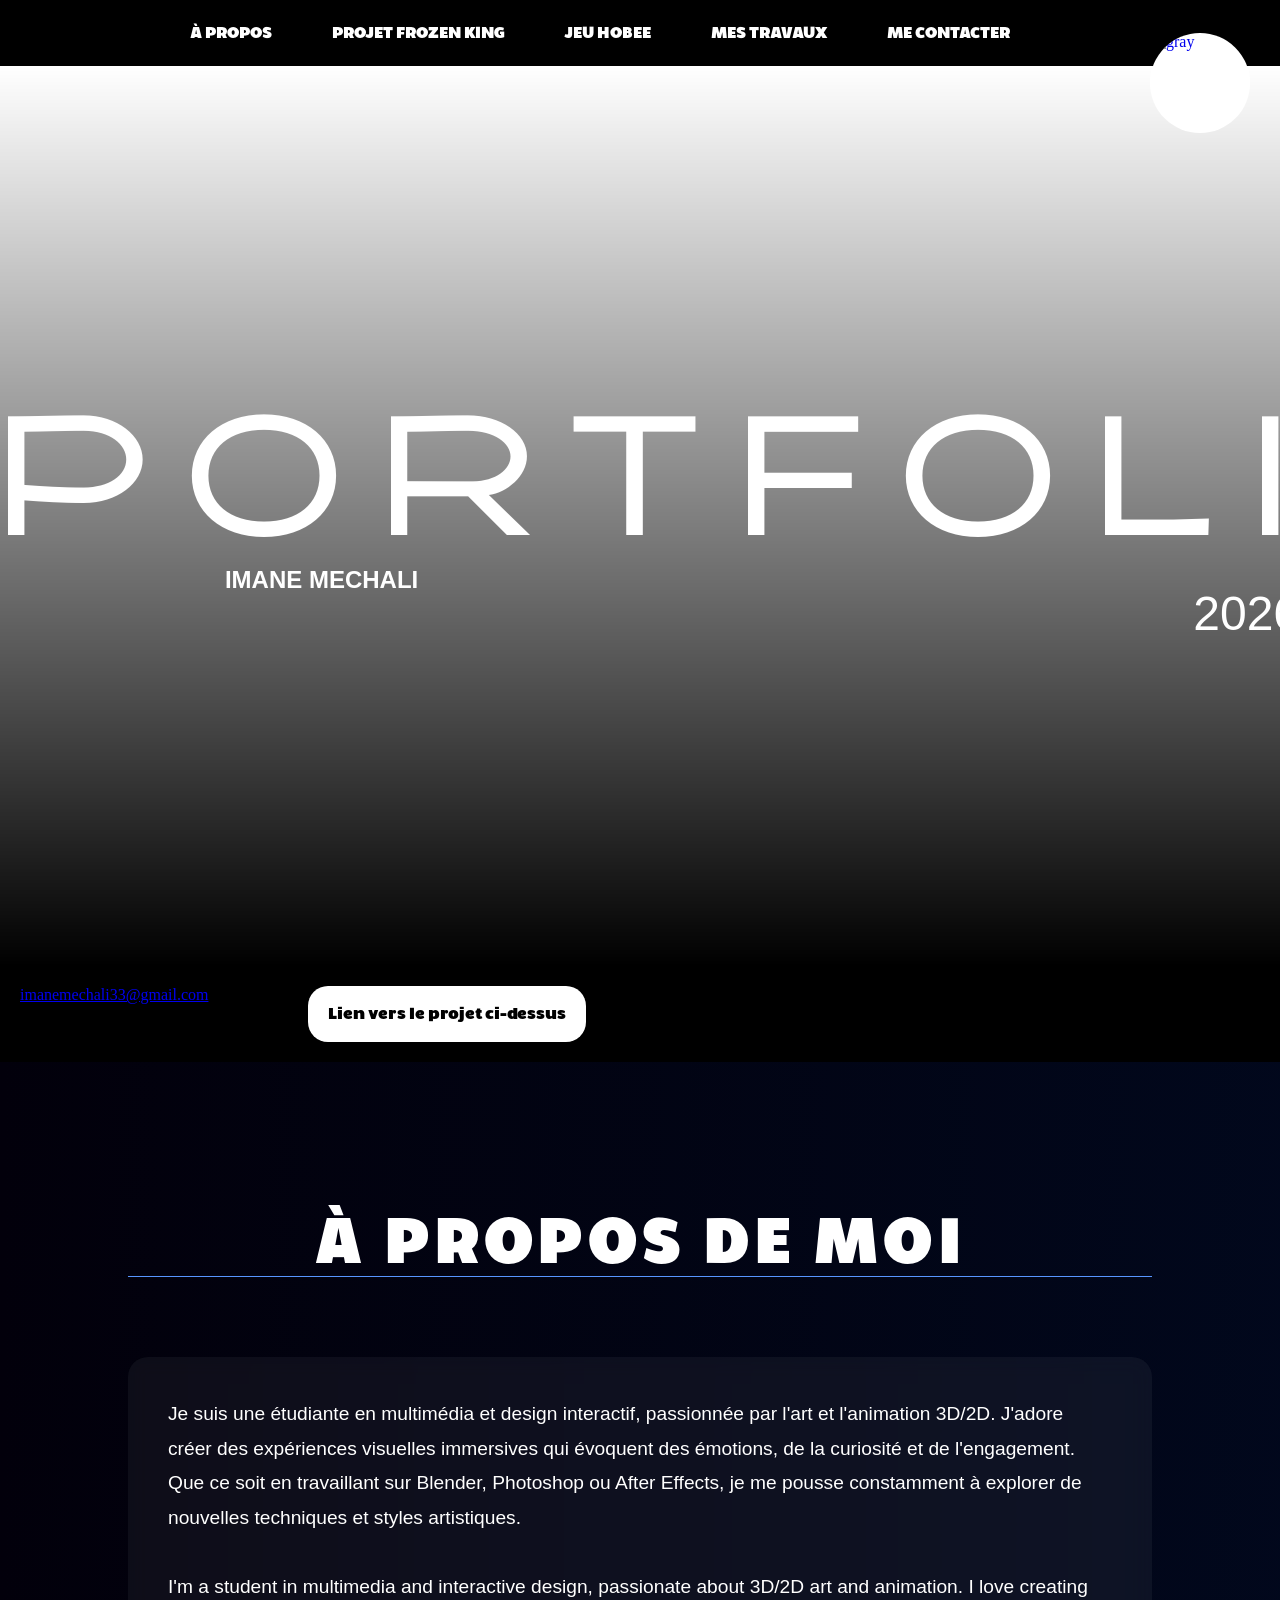
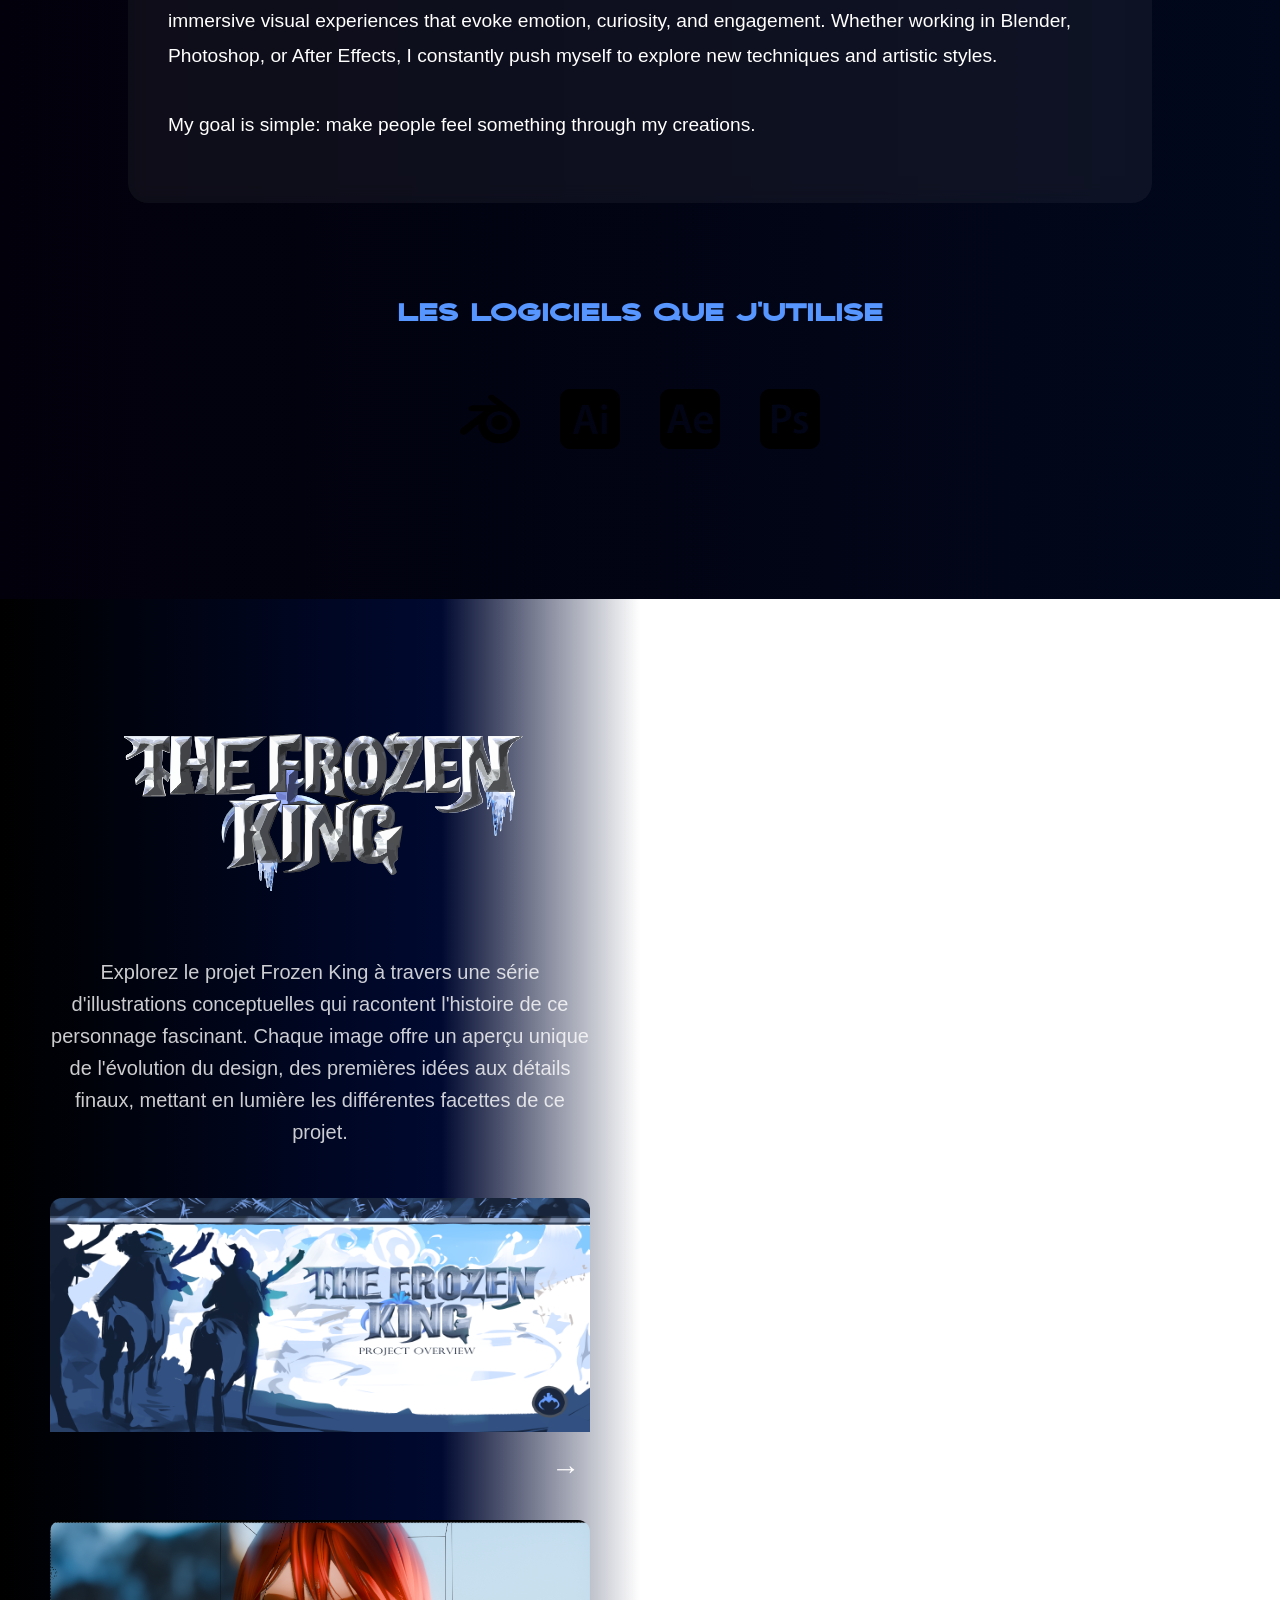
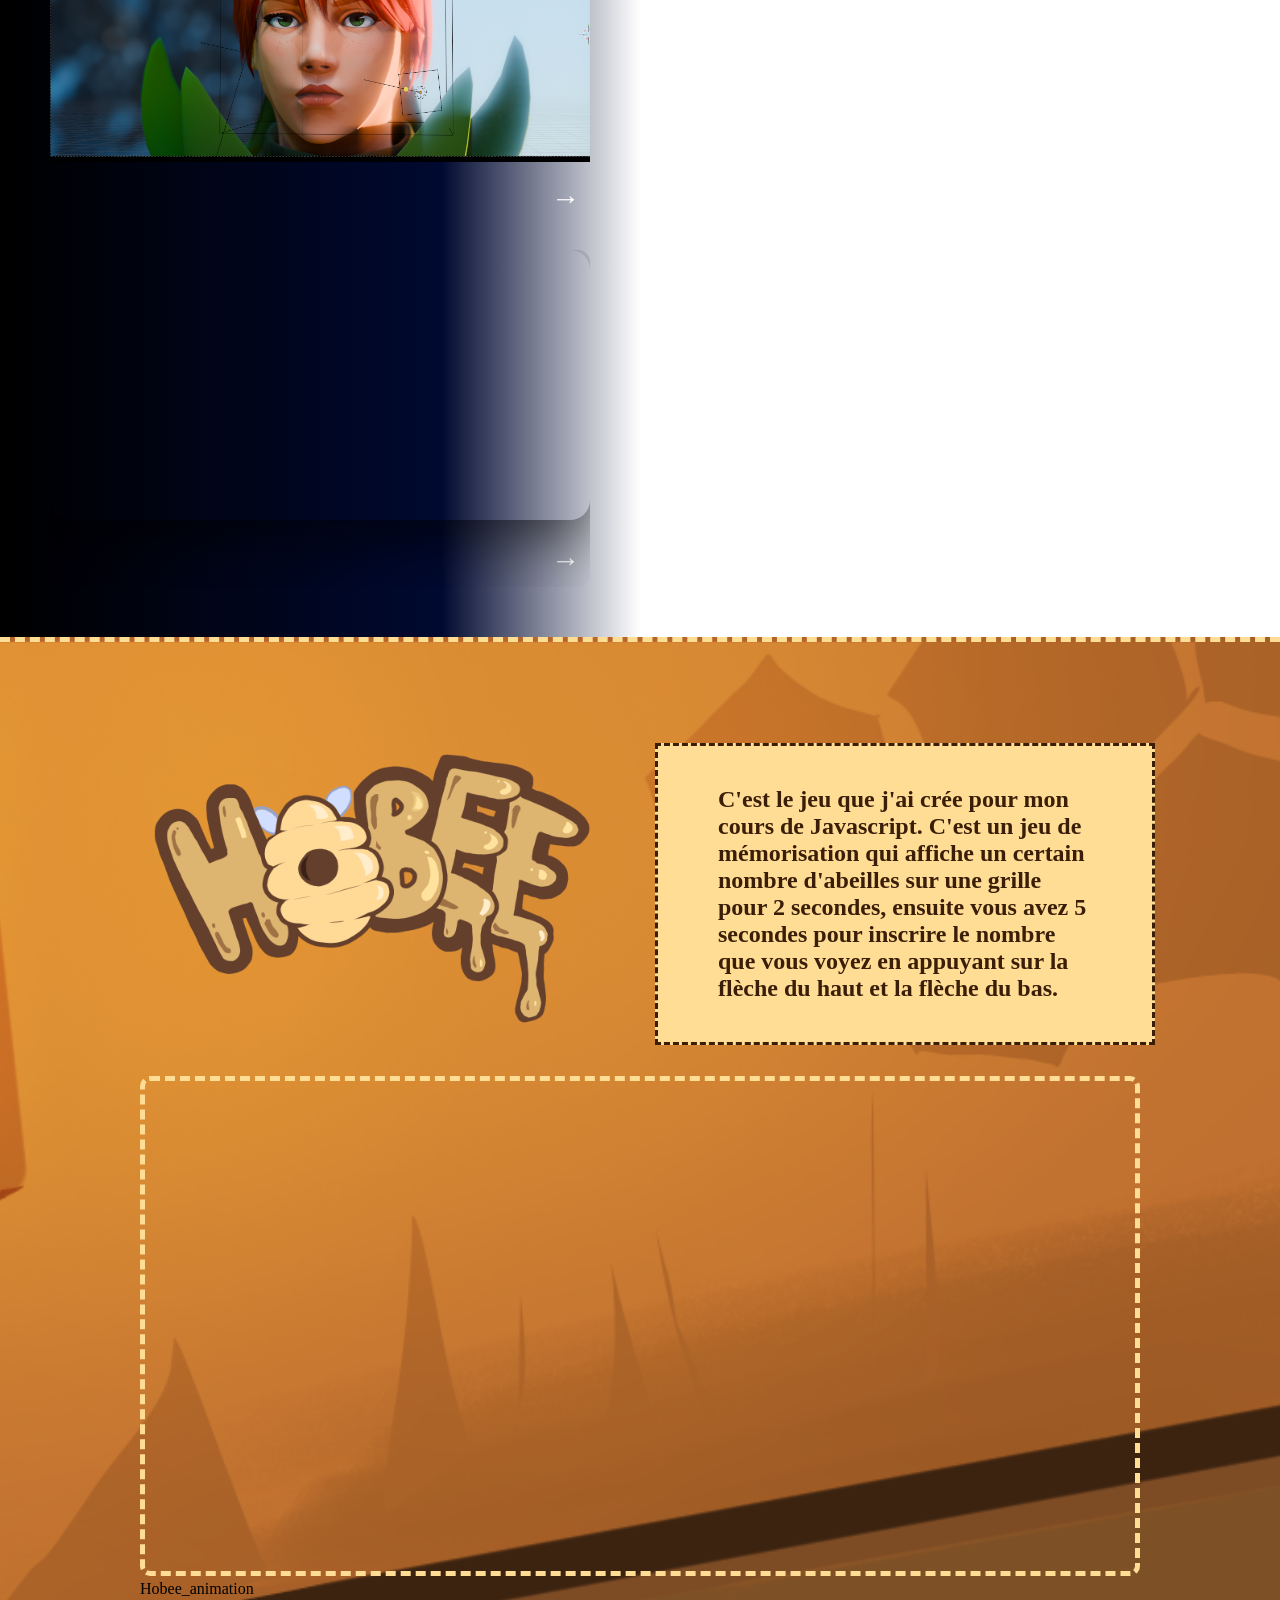
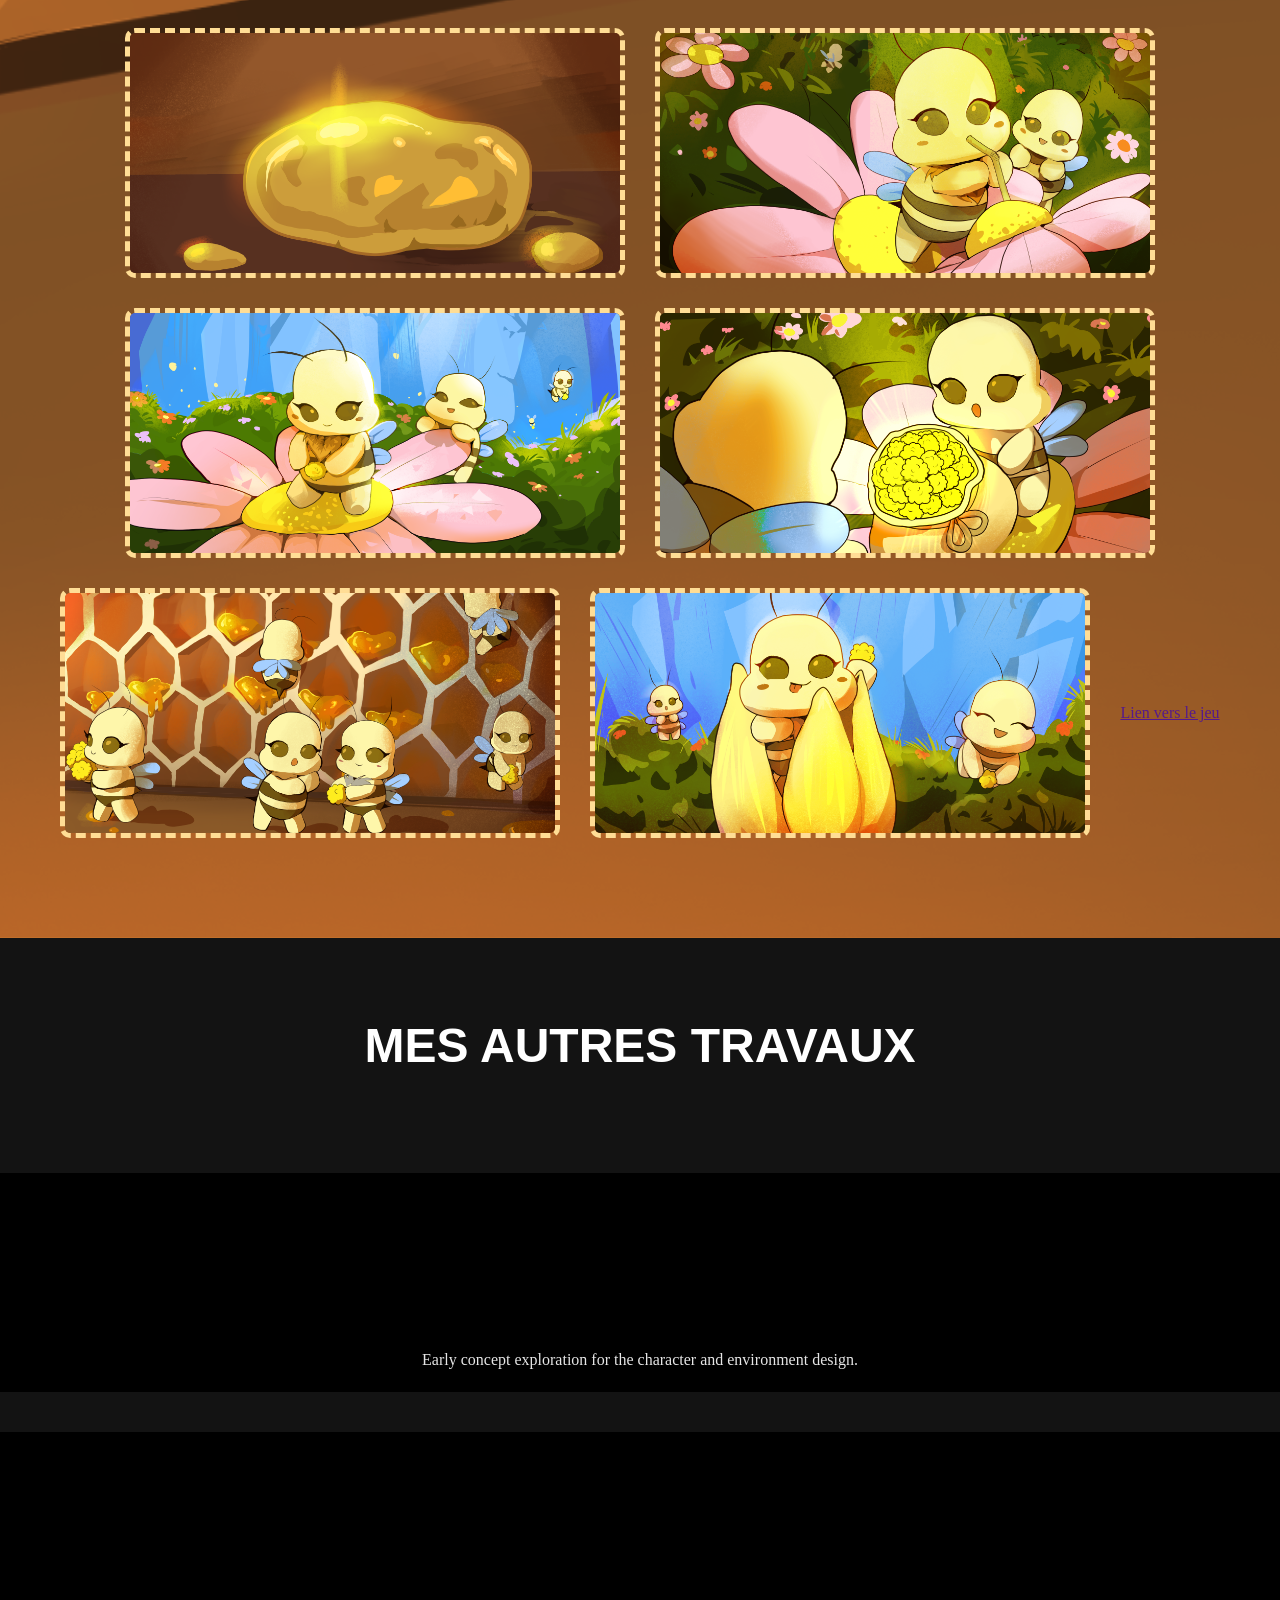
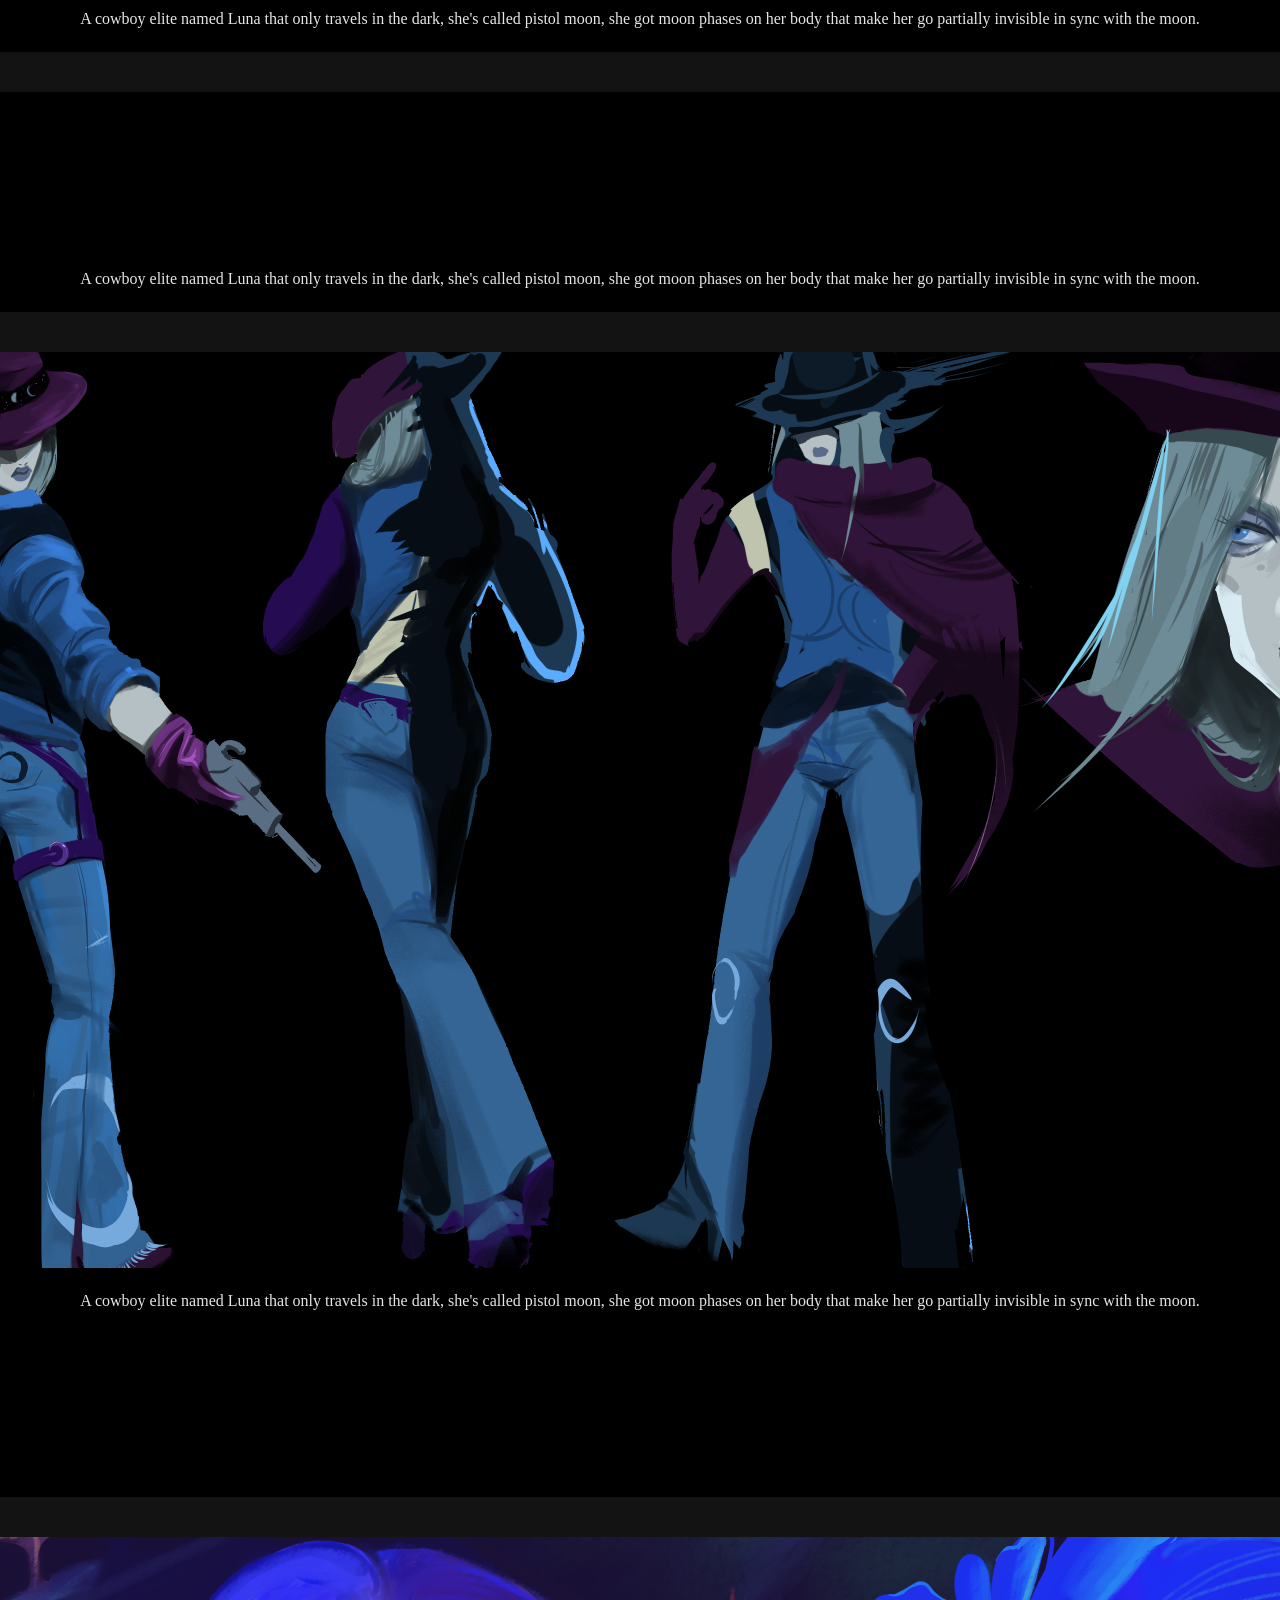
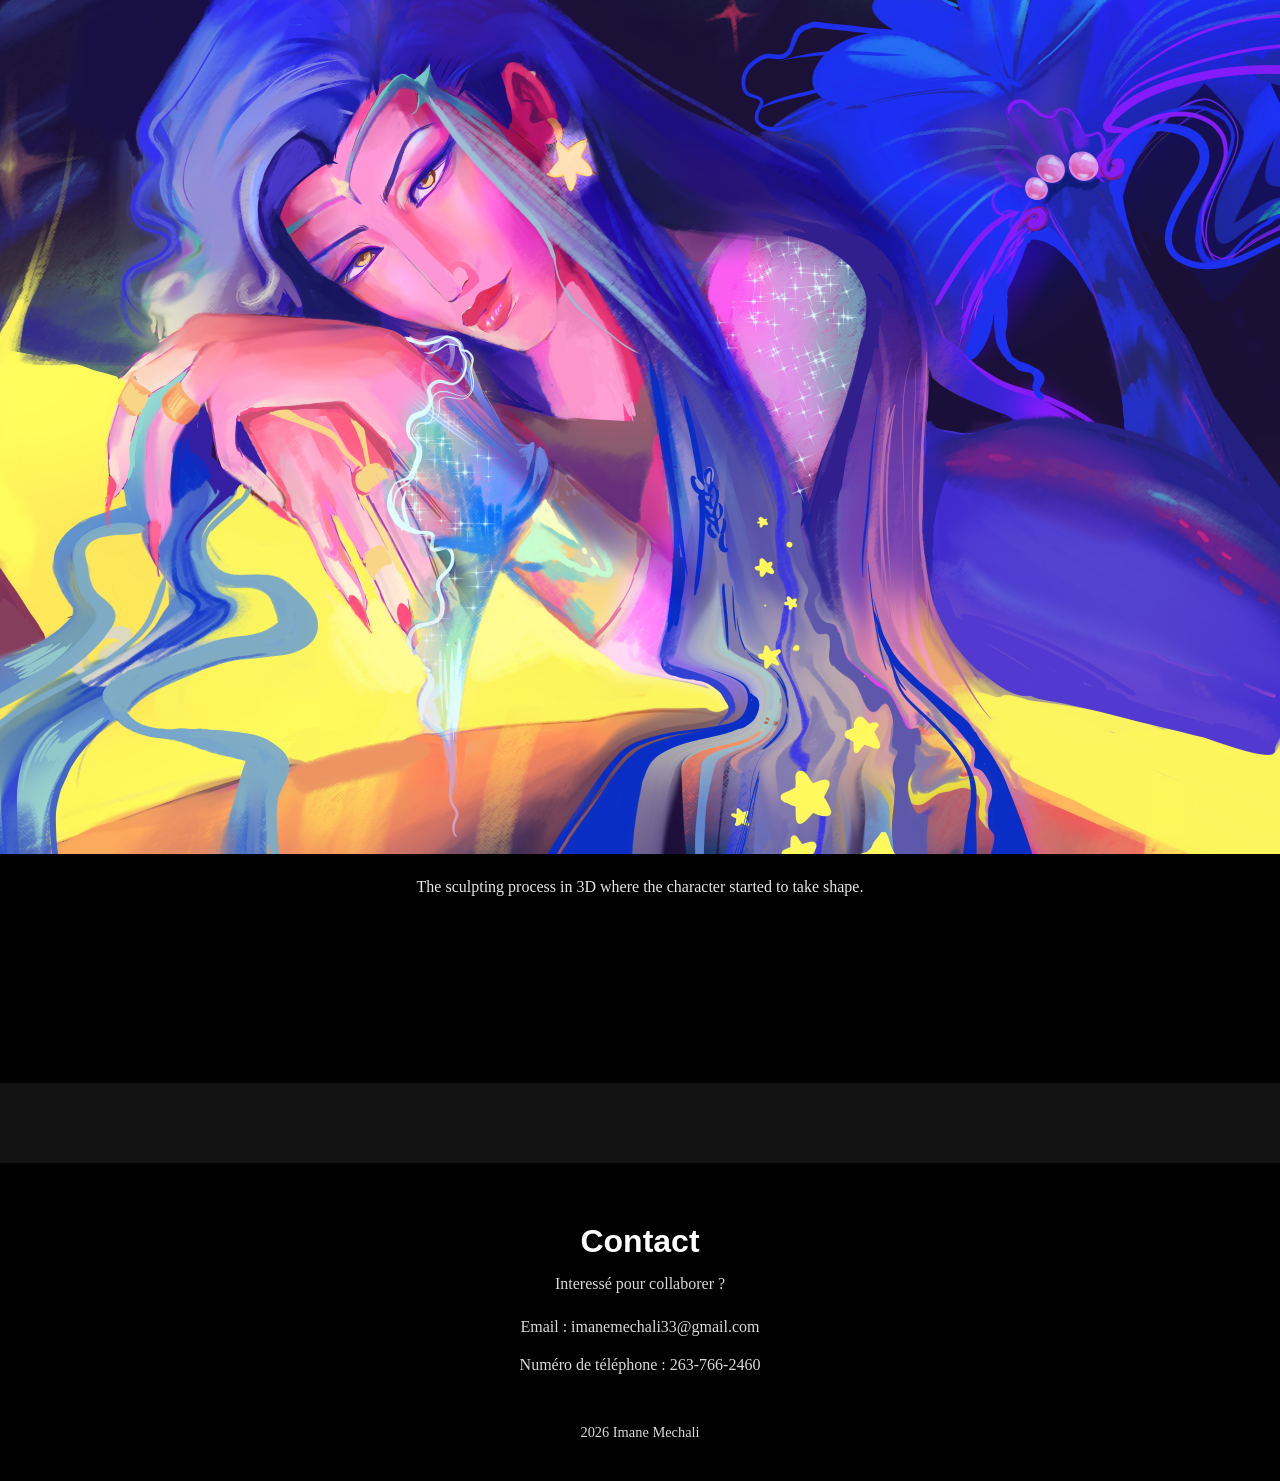
==== commit 25b86957: "adaptativity_1" ====
--- a/index.htm
+++ b/index.htm
@@ -14,11 +14,10 @@
         <span></span>
         <span></span>
         <a href="#about__section" class="navigation__a">À PROPOS</a>
-        <a href="#storygallery" class="navigation__a">PROJET FROZEN KING</a> 
+        <a href="#storygallery" class="navigation__a">PROJET FROZEN KING</a>
         <a href="#hobeesection" class="navigation__a">JEU HOBEE</a>
         <a href="#mestravaux" class="navigation__a">MES TRAVAUX</a>
         <a href="#footer" class="navigation__a">ME CONTACTER</a>
-       
       </nav>
 
       <div>
@@ -49,7 +48,6 @@
       >
     </div>
 
-   
     <!-- ======================about me section =========================================================-->
     <section class="about__section" id="about__section">
       <h1 class="about__title">À PROPOS DE MOI</h1>
@@ -94,12 +92,9 @@
       </div>
     </section>
 
-
     <!-- =================================story gallery section============================== -->
 
     <section class="story-gallery" id="storygallery">
-
-
       <div class="gallery_story_background">
         <img
           class="main__frozen__title"
@@ -177,12 +172,13 @@
           width="500px"
           height="300px"
         />
-       
-      </div> 
-      <p class="hobee__paragraph">C'est le jeu que j'ai crée pour mon cours de Javascript. C'est un jeu de mémorisation
-          qui affiche un certain nombre d'abeilles sur une grille pour 2 secondes, ensuite vous avez 5 secondes pour inscrire le nombre
-           que vous voyez en appuyant sur la flèche du haut et la flèche du bas.
-        </p>
+      </div>
+      <p class="hobee__paragraph">
+        C'est le jeu que j'ai crée pour mon cours de Javascript. C'est un jeu de
+        mémorisation qui affiche un certain nombre d'abeilles sur une grille
+        pour 2 secondes, ensuite vous avez 5 secondes pour inscrire le nombre
+        que vous voyez en appuyant sur la flèche du haut et la flèche du bas.
+      </p>
       <figure>
         <video autoplay muted loop class="hobee__video">
           <source src="assets/video/Hobeeclip.mp4" type="video/mp4" />
@@ -197,10 +193,7 @@
         </figure>
       </div>
       <div class="hobee__content">
-        <h1 class="hobee__title">
-          Hobee
-         
-        </h1>
+        <h1 class="hobee__title">Hobee</h1>
         <img
           class="hobee__img"
           src="assets/images/bee_flower_2.png"
@@ -241,30 +234,84 @@
         <a href="">Lien vers le jeu</a>
       </div>
     </section>
- 
-      
-<!--======================================================section illustrations=====================================================--> 
+
+    <!--======================================================section illustrations=====================================================-->
     <section class="illustrations-gallery" id="mestravaux">
       <h2 class="illustrations-title">MES AUTRES TRAVAUX</h2>
 
       <div class="illustrations-grid">
         <figure>
-          <img src="assets/images/moon.png" alt="Moon" />
-          <figcaption>
-            A cowboy elite named Luna that only travels in the dark, she's
-            called pistol moon, she got moon phases on her body that make her go
-            partially invisible in sync with the moon.
-          </figcaption>
-        </figure>
-
-        <figure>
-          <img src="assets/images/efs.png" alt="Concept exploration" />
+          <video
+            src="assets/video/yoru_shot.mp4"
+            alt="Moon"
+            autoplay
+            loop
+            muted
+          ></video>
           <figcaption>
             Early concept exploration for the character and environment design.
           </figcaption>
         </figure>
 
-        <figure>
+        <div class="illustrations-grid">
+          <figure>
+            <video
+              src="assets/video/blender_course_examples.mov"
+              alt="Moon"
+              autoplay
+              loop
+              muted
+            ></video>
+            <figcaption>
+              A cowboy elite named Luna that only travels in the dark, she's
+              called pistol moon, she got moon phases on her body that make her
+              go partially invisible in sync with the moon.
+            </figcaption>
+          </figure>
+          <figure>
+            <video
+              src="assets/video/om.mp4"
+              alt="Moon"
+              autoplay
+              loop
+              muted
+            ></video>
+            <figcaption>
+              A cowboy elite named Luna that only travels in the dark, she's
+              called pistol moon, she got moon phases on her body that make her
+              go partially invisible in sync with the moon.
+            </figcaption>
+          </figure>
+
+          <figure>
+            <img src="assets/images/moon.png" alt="Moon" />
+            <figcaption>
+              A cowboy elite named Luna that only travels in the dark, she's
+              called pistol moon, she got moon phases on her body that make her
+              go partially invisible in sync with the moon.
+            </figcaption>
+          </figure>
+          <figure>
+            <img
+              src="assets/images/Illustration32.png"
+              alt="3D sculpt process"
+            />
+            <figcaption>
+              The sculpting process in 3D where the character started to take
+              shape.
+            </figcaption>
+          </figure>
+          
+
+          <!-- <figure>
+            <img src="assets/images/ujyyg.pngpa" alt="Final render" />
+            <figcaption>
+              Final render tests used to evaluate lighting and materials.
+            </figcaption>
+          </figure> -->
+        </div>
+
+        <!-- <figure>
           <img src="assets/images/frozen_scene3.jpg" alt="3D sculpt process" />
           <figcaption>
             The sculpting process in 3D where the character started to take
@@ -273,76 +320,36 @@
         </figure>
 
         <figure>
-          <img src="assets/images/ujyyg.pngpa" alt="Final render" />
-          <figcaption>
-            Final render tests used to evaluate lighting and materials.
-          </figcaption>
-        </figure>
-      </div>
-
-      <div class="illustrations-grid">
-        <figure>
-          <img src="assets/images/moon.png" alt="Moon" />
-          <figcaption>
-            A cowboy elite named Luna that only travels in the dark, she's
-            called pistol moon, she got moon phases on her body that make her go
-            partially invisible in sync with the moon.
-          </figcaption>
-        </figure>
-
-        <figure>
-          <img src="assets/images/efs.png" alt="Concept exploration" />
-          <figcaption>
-            Early concept exploration for the character and environment design.
-          </figcaption>
-        </figure>
-
-        <figure>
-          <img src="assets/images/frozen_scene3.jpg" alt="3D sculpt process" />
-          <figcaption>
-            The sculpting process in 3D where the character started to take
-            shape.
-          </figcaption>
-        </figure>
-
-        <figure>
           <img src="assets/images/frozen_scene4.jpg" alt="Final render" />
           <figcaption>
             Final render tests used to evaluate lighting and materials.
           </figcaption>
-        </figure>
-      </div>
-
-    </section>
-<!--============================================================ footer========================= -->
- <footer class="site-footer" id="footer">
-
-<div class="footer-content">
-
-<h2>Contact</h2>
-
-<p>Interessé pour collaborer ?</p>
-
-<div class="footer-contacts">
-
-<p>Email : 
-<a href="mailto:imanemechali33@gmail.com">imanemechali33@gmail.com</a>
-</p>
-
-
-
-<p>Numéro de téléphone : 
-<a href="#">your-artstation</a>
-</p>
-
-</div>
-
-</div>
-
-<p class="footer-copy">
- 2026 Imane Mechali
-</p>
-
-</footer>
+        </figure> -->
+      </div>
+    </section>
+    <!--============================================================ footer========================= -->
+    <footer class="site-footer" id="footer">
+      <div class="footer-content">
+        <h2>Contact</h2>
+
+        <p>Interessé pour collaborer ?</p>
+
+        <div class="footer-contacts">
+          <p>
+            Email :
+            <a href="mailto:imanemechali33@gmail.com"
+              >imanemechali33@gmail.com</a
+            >
+          </p>
+
+          <p>
+            Numéro de téléphone :
+            263-766-2460
+          </p>
+        </div>
+      </div>
+
+      <p class="footer-copy">2026 Imane Mechali</p>
+    </footer>
   </body>
 </html>
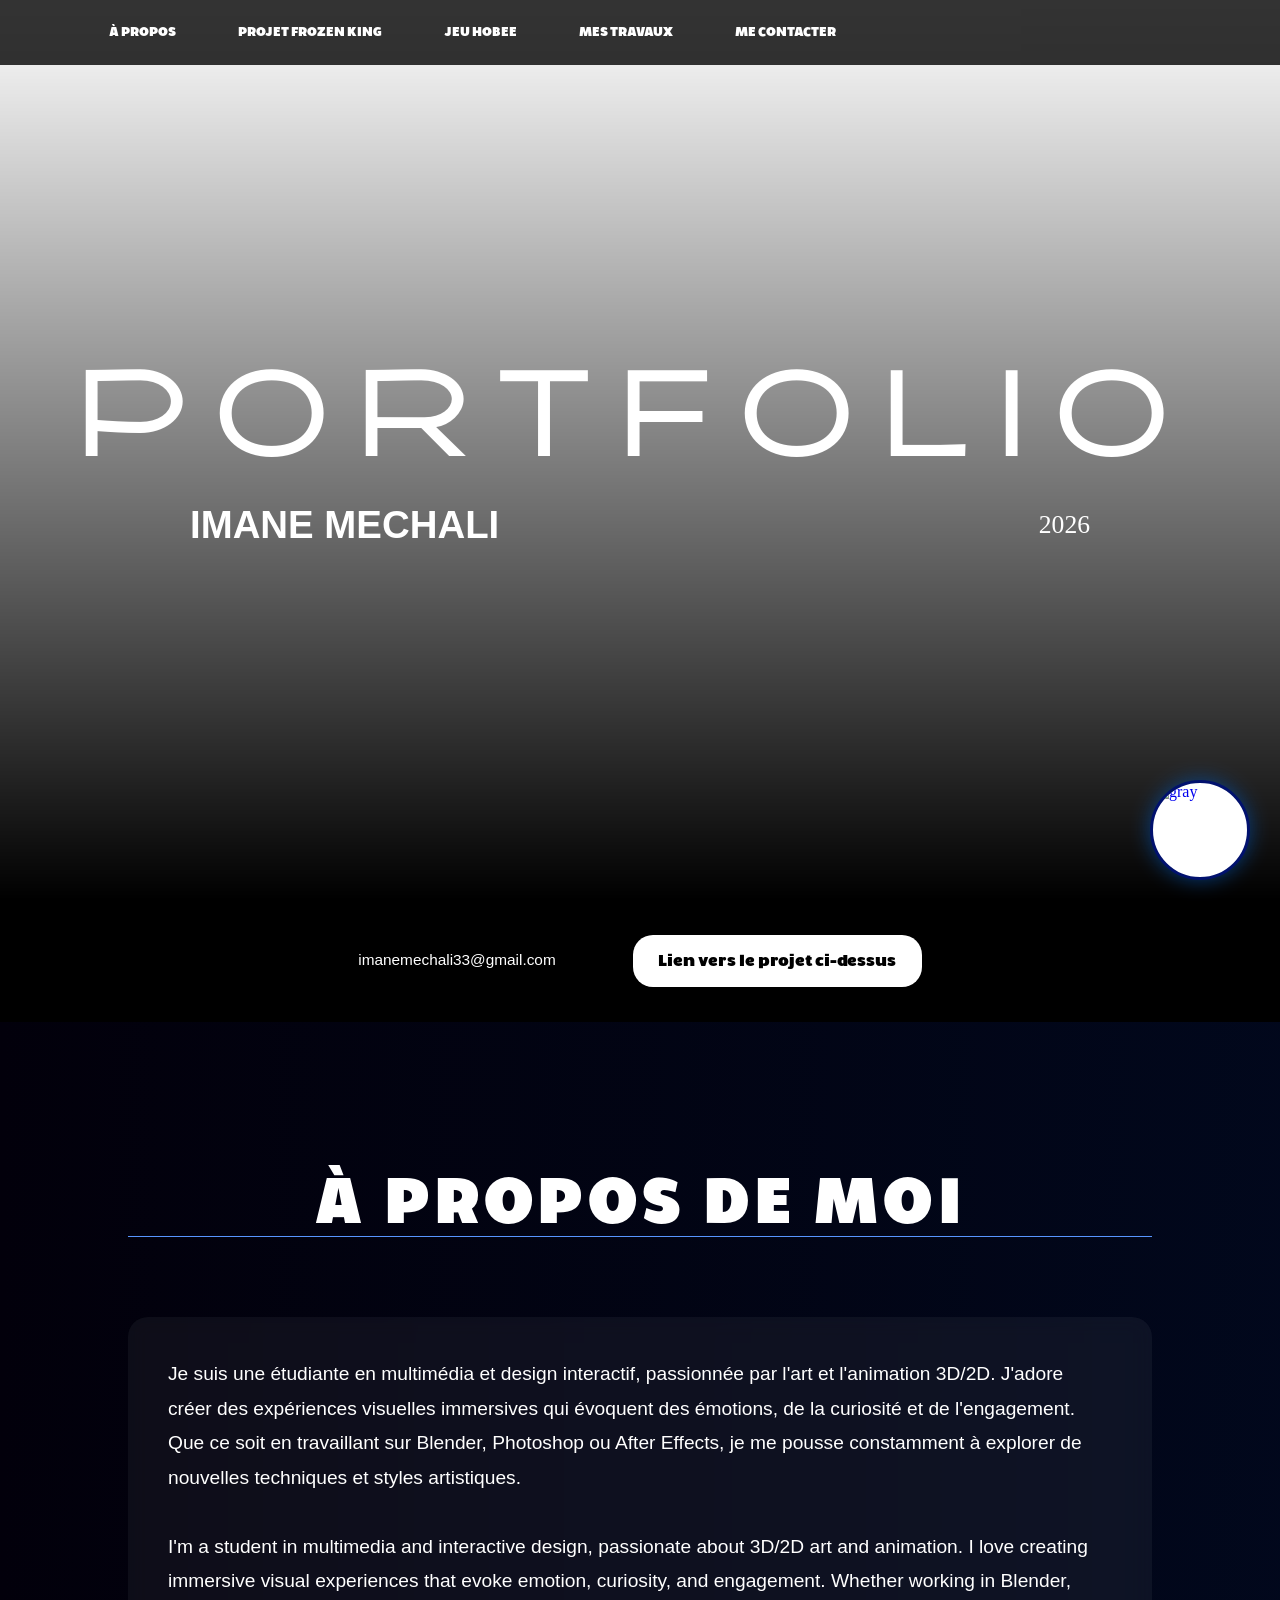
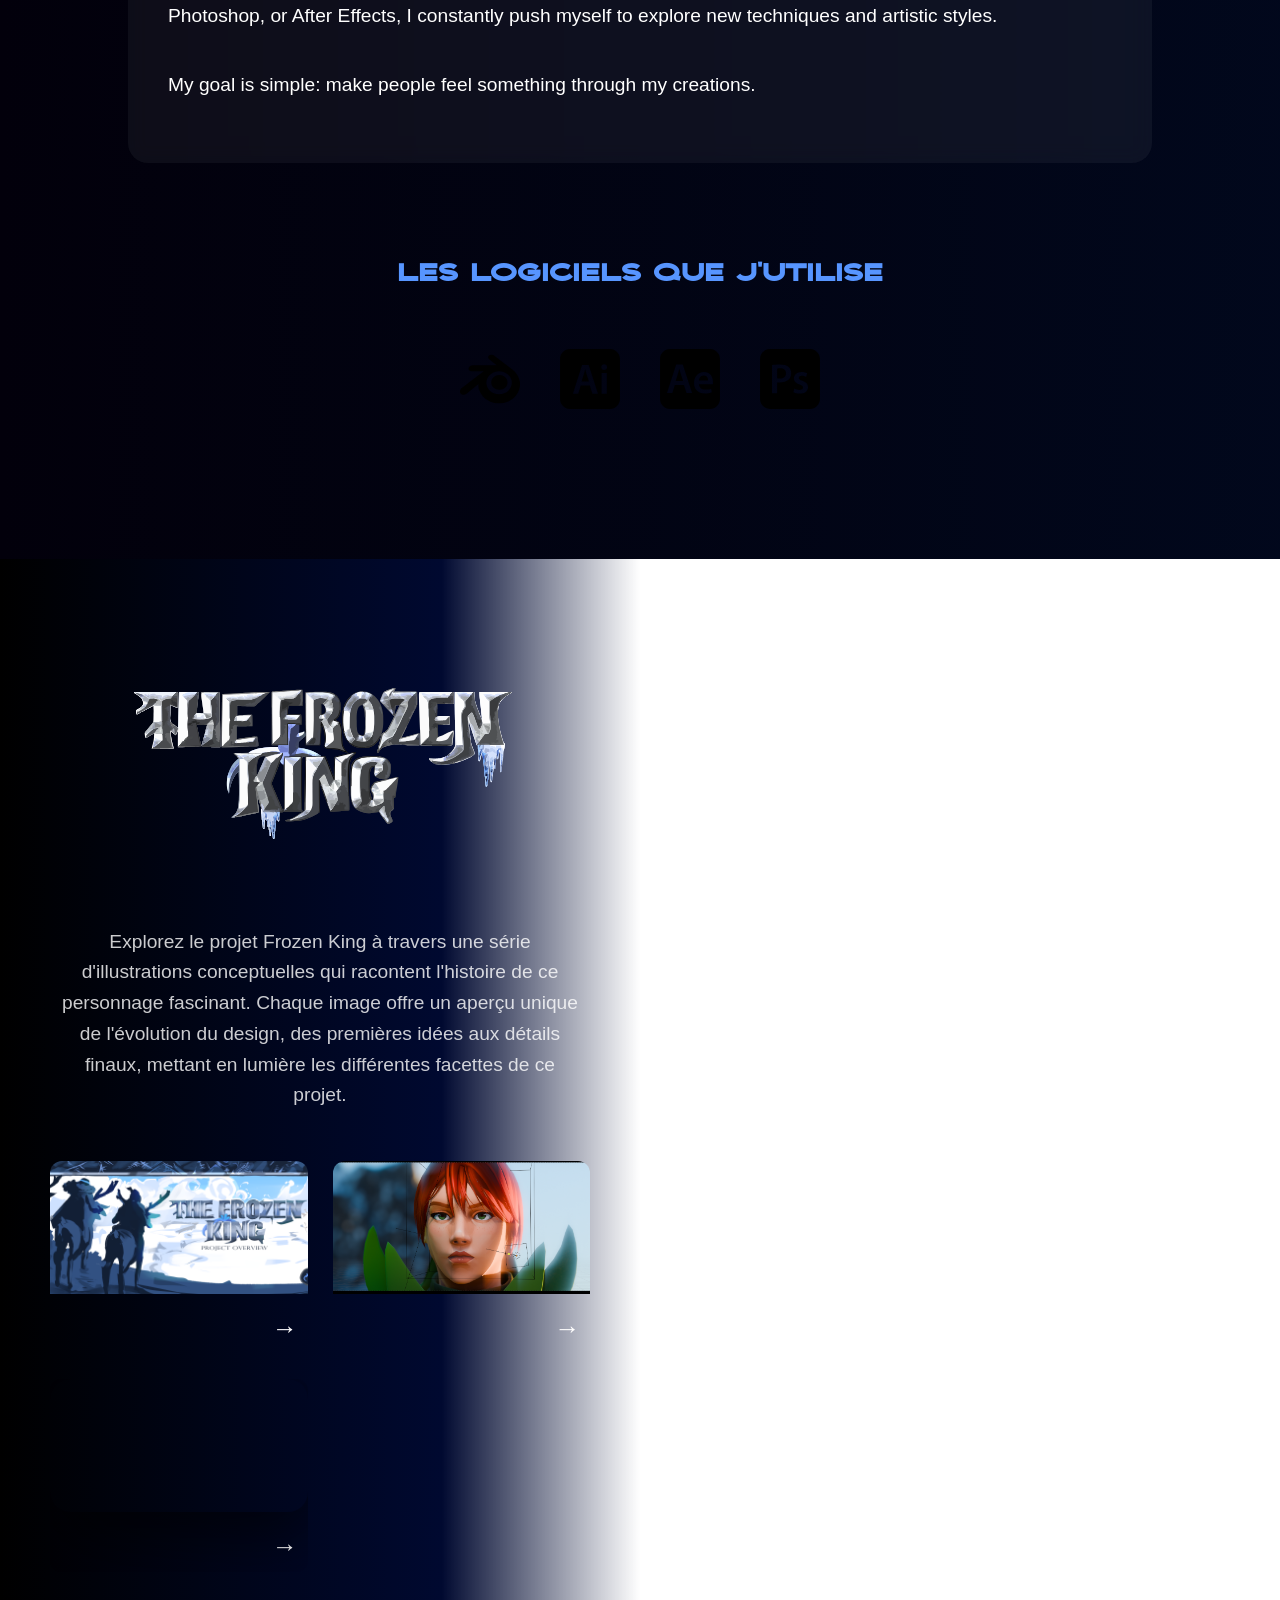
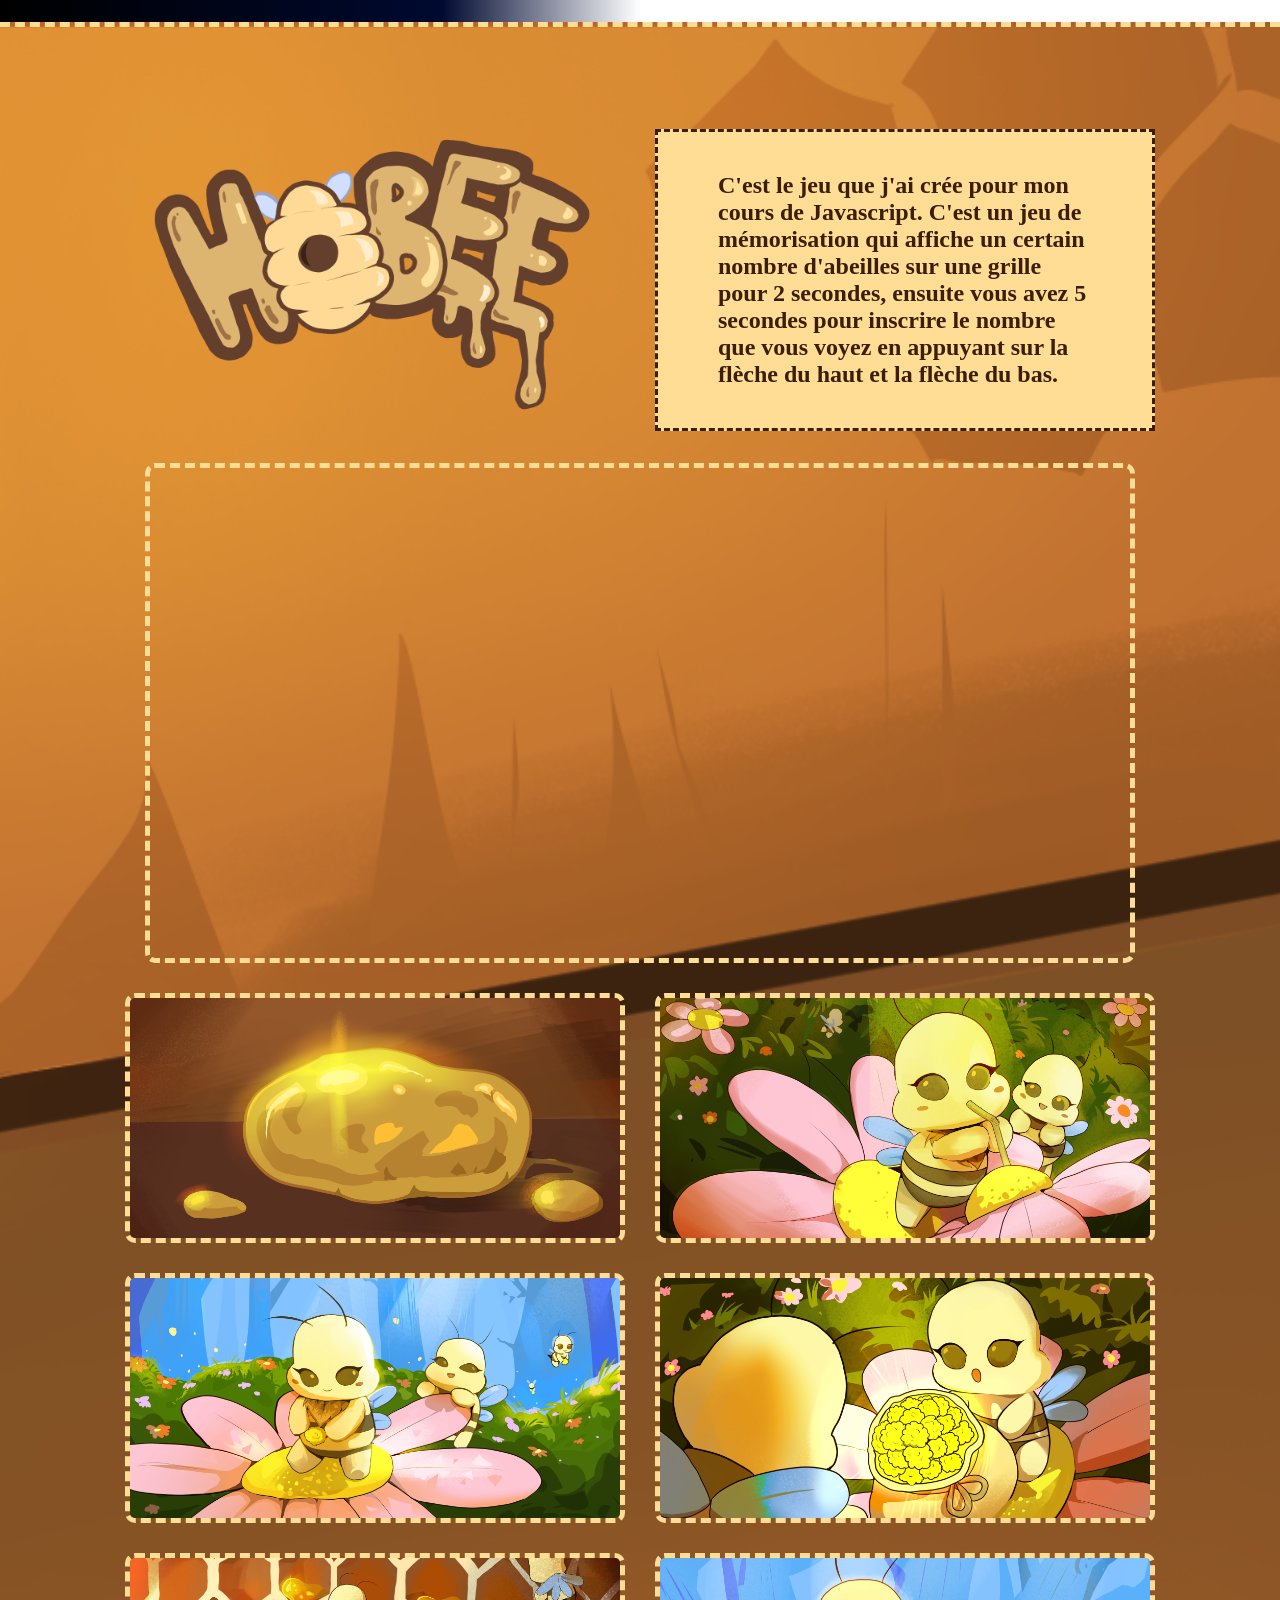
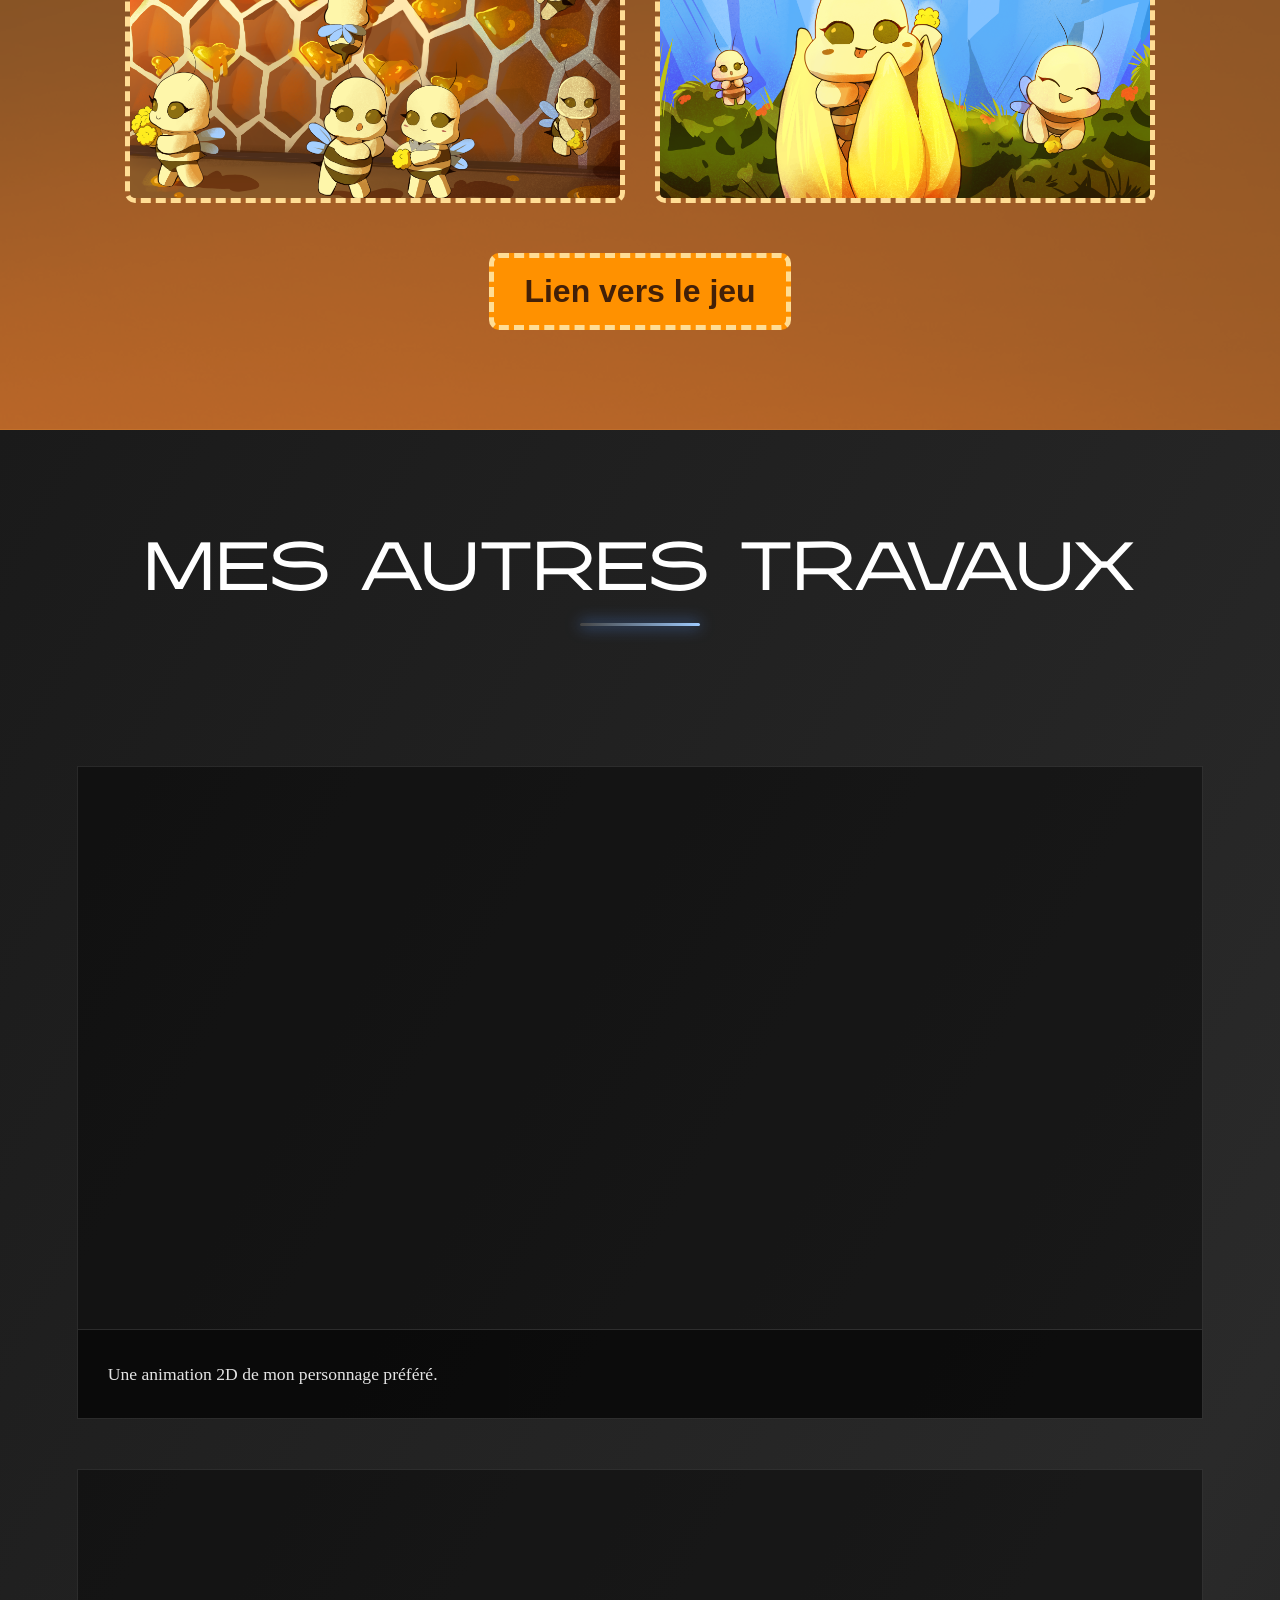
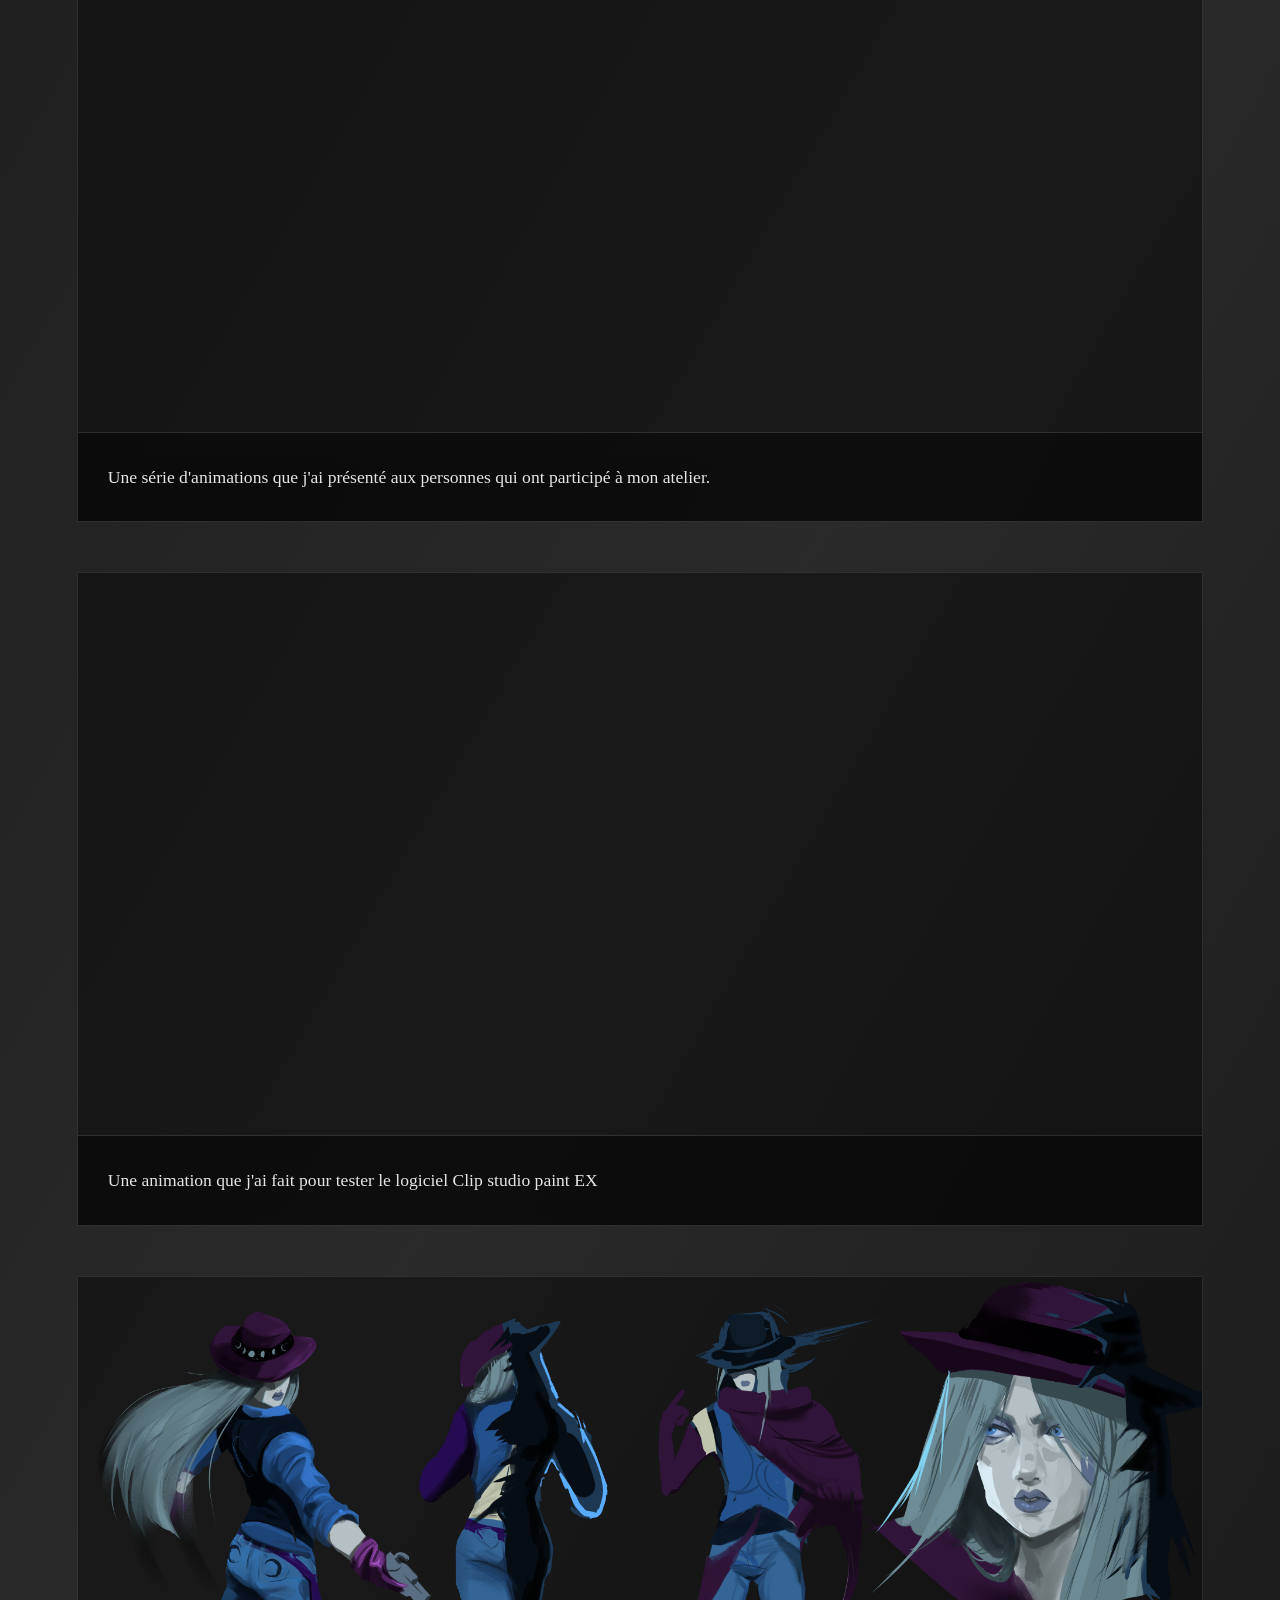
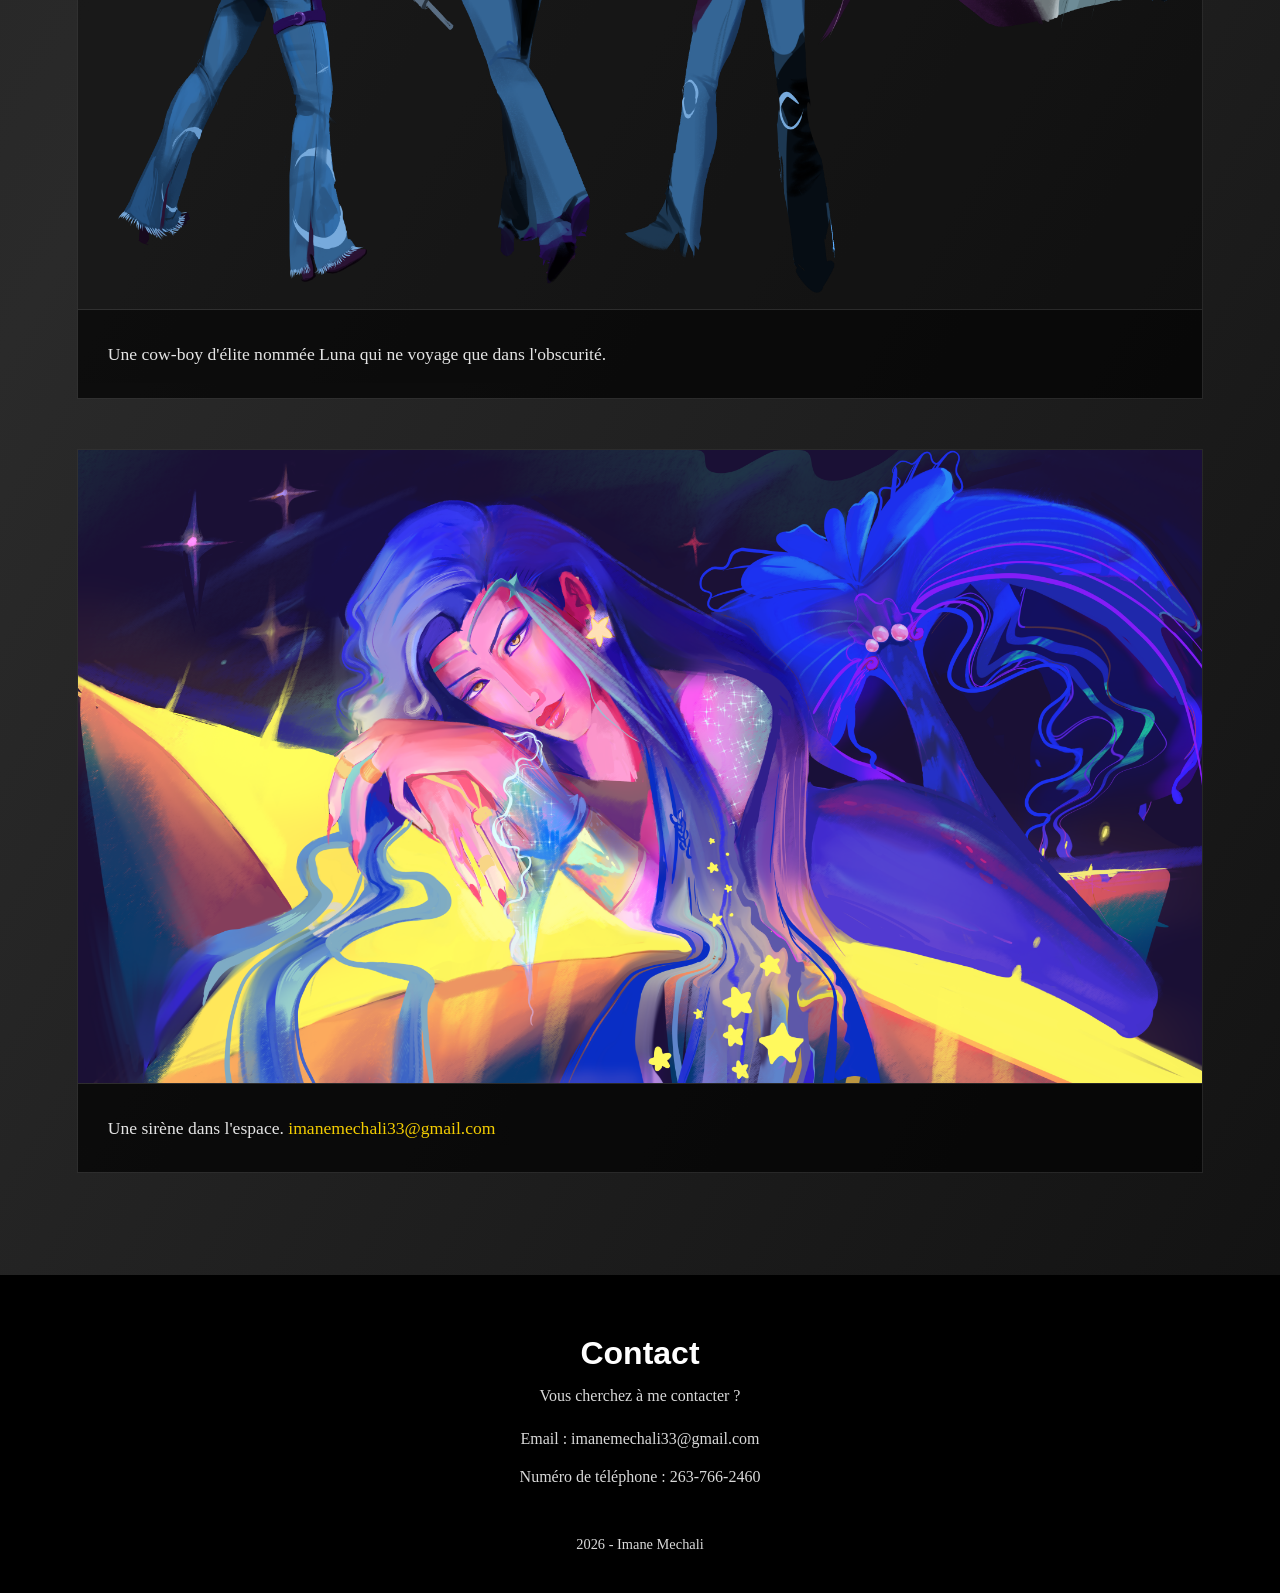
==== commit ed6bd922: "navigation_fix_hobee_main_title" ====
--- a/index.htm
+++ b/index.htm
@@ -22,7 +22,10 @@
 
       <div>
         <a href="#hero"
-          ><img class="medaillon" src="assets/images/gray.jpg" alt="gray"
+          ><img
+            class="medaillon"
+            src="https://s2.svgbox.net/octicons.svg?ic=arrow-up"
+            alt="gray"
         /></a>
       </div>
     </section>
@@ -179,18 +182,18 @@
         pour 2 secondes, ensuite vous avez 5 secondes pour inscrire le nombre
         que vous voyez en appuyant sur la flèche du haut et la flèche du bas.
       </p>
-      <figure>
+      
         <video autoplay muted loop class="hobee__video">
           <source src="assets/video/Hobeeclip.mp4" type="video/mp4" />
         </video>
-        <figcaption>Hobee_animation</figcaption>
-      </figure>
-      <div class="hobee__content">
-        <h1 class="hobee__title">Hobee</h1>
-        <figure>
+        
+      
+      <div class="hobee__content">
+        <h1 class="hobee__title">Hobee</h1>
+       
           <img class="hobee__img" src="assets/images/honey.png" alt="KAMAU" />
-          <figcaption>ThW SEPERATION PART 1</figcaption>
-        </figure>
+         
+        
       </div>
       <div class="hobee__content">
         <h1 class="hobee__title">Hobee</h1>
@@ -236,103 +239,55 @@
     </section>
 
     <!--======================================================section illustrations=====================================================-->
-    <section class="illustrations-gallery" id="mestravaux">
-      <h2 class="illustrations-title">MES AUTRES TRAVAUX</h2>
-
-      <div class="illustrations-grid">
-        <figure>
-          <video
-            src="assets/video/yoru_shot.mp4"
-            alt="Moon"
-            autoplay
-            loop
-            muted
-          ></video>
-          <figcaption>
-            Early concept exploration for the character and environment design.
-          </figcaption>
-        </figure>
-
-        <div class="illustrations-grid">
-          <figure>
-            <video
-              src="assets/video/blender_course_examples.mov"
-              alt="Moon"
-              autoplay
-              loop
-              muted
-            ></video>
-            <figcaption>
-              A cowboy elite named Luna that only travels in the dark, she's
-              called pistol moon, she got moon phases on her body that make her
-              go partially invisible in sync with the moon.
-            </figcaption>
-          </figure>
-          <figure>
-            <video
-              src="assets/video/om.mp4"
-              alt="Moon"
-              autoplay
-              loop
-              muted
-            ></video>
-            <figcaption>
-              A cowboy elite named Luna that only travels in the dark, she's
-              called pistol moon, she got moon phases on her body that make her
-              go partially invisible in sync with the moon.
-            </figcaption>
-          </figure>
-
-          <figure>
-            <img src="assets/images/moon.png" alt="Moon" />
-            <figcaption>
-              A cowboy elite named Luna that only travels in the dark, she's
-              called pistol moon, she got moon phases on her body that make her
-              go partially invisible in sync with the moon.
-            </figcaption>
-          </figure>
-          <figure>
-            <img
-              src="assets/images/Illustration32.png"
-              alt="3D sculpt process"
-            />
-            <figcaption>
-              The sculpting process in 3D where the character started to take
-              shape.
-            </figcaption>
-          </figure>
-          
-
-          <!-- <figure>
-            <img src="assets/images/ujyyg.pngpa" alt="Final render" />
-            <figcaption>
-              Final render tests used to evaluate lighting and materials.
-            </figcaption>
-          </figure> -->
-        </div>
-
-        <!-- <figure>
-          <img src="assets/images/frozen_scene3.jpg" alt="3D sculpt process" />
-          <figcaption>
-            The sculpting process in 3D where the character started to take
-            shape.
-          </figcaption>
-        </figure>
-
-        <figure>
-          <img src="assets/images/frozen_scene4.jpg" alt="Final render" />
-          <figcaption>
-            Final render tests used to evaluate lighting and materials.
-          </figcaption>
-        </figure> -->
-      </div>
-    </section>
+   <section class="illustrations-gallery" id="mestravaux">
+
+<h2 class="illustrations-title">MES AUTRES TRAVAUX</h2>
+
+<div class="illustrations-grid">
+
+<figure>
+<video src="assets/video/yoru_shot.mp4" autoplay loop muted></video>
+<figcaption>Une animation 2D de mon personnage préféré.</figcaption>
+</figure>
+
+<figure>
+<video src="assets/video/blender_course_examples.mov" autoplay loop muted></video>
+<figcaption>
+Une série d'animations que j'ai présenté aux personnes qui ont participé à mon atelier.
+</figcaption>
+</figure>
+
+<figure>
+<video src="assets/video/om.mp4" autoplay loop muted></video>
+<figcaption>
+Une animation que j'ai fait pour tester le logiciel Clip studio paint EX
+</figcaption>
+</figure>
+
+<figure>
+<img src="assets/images/moon.png" alt="Moon">
+<figcaption>
+Une cow-boy d'élite nommée Luna qui ne voyage que dans l'obscurité.
+</figcaption>
+</figure>
+
+<figure>
+<img src="assets/images/Illustration32.png" alt="3D sculpt process">
+<figcaption>
+Une sirène dans l'espace.
+<a href="mailto:imanemechali33@gmail.com">imanemechali33@gmail.com</a>
+</figcaption>
+</figure>
+
+</div>
+
+</section>
     <!--============================================================ footer========================= -->
     <footer class="site-footer" id="footer">
       <div class="footer-content">
         <h2>Contact</h2>
 
-        <p>Interessé pour collaborer ?</p>
+        <p>Vous cherchez à me contacter ?</p>
 
         <div class="footer-contacts">
           <p>
@@ -342,14 +297,11 @@
             >
           </p>
 
-          <p>
-            Numéro de téléphone :
-            263-766-2460
-          </p>
-        </div>
-      </div>
-
-      <p class="footer-copy">2026 Imane Mechali</p>
+          <p>Numéro de téléphone : 263-766-2460</p>
+        </div>
+      </div>
+
+      <p class="footer-copy">2026 - Imane Mechali</p>
     </footer>
   </body>
 </html>
--- a/assets/css/main.css
+++ b/assets/css/main.css
@@ -18,8 +18,10 @@
  @import "footer.css";
  
  
-
-
+html {
+    scroll-behavior: smooth;
+     /* height of your fixed nav */
+}
 
 *{
     margin: 0;
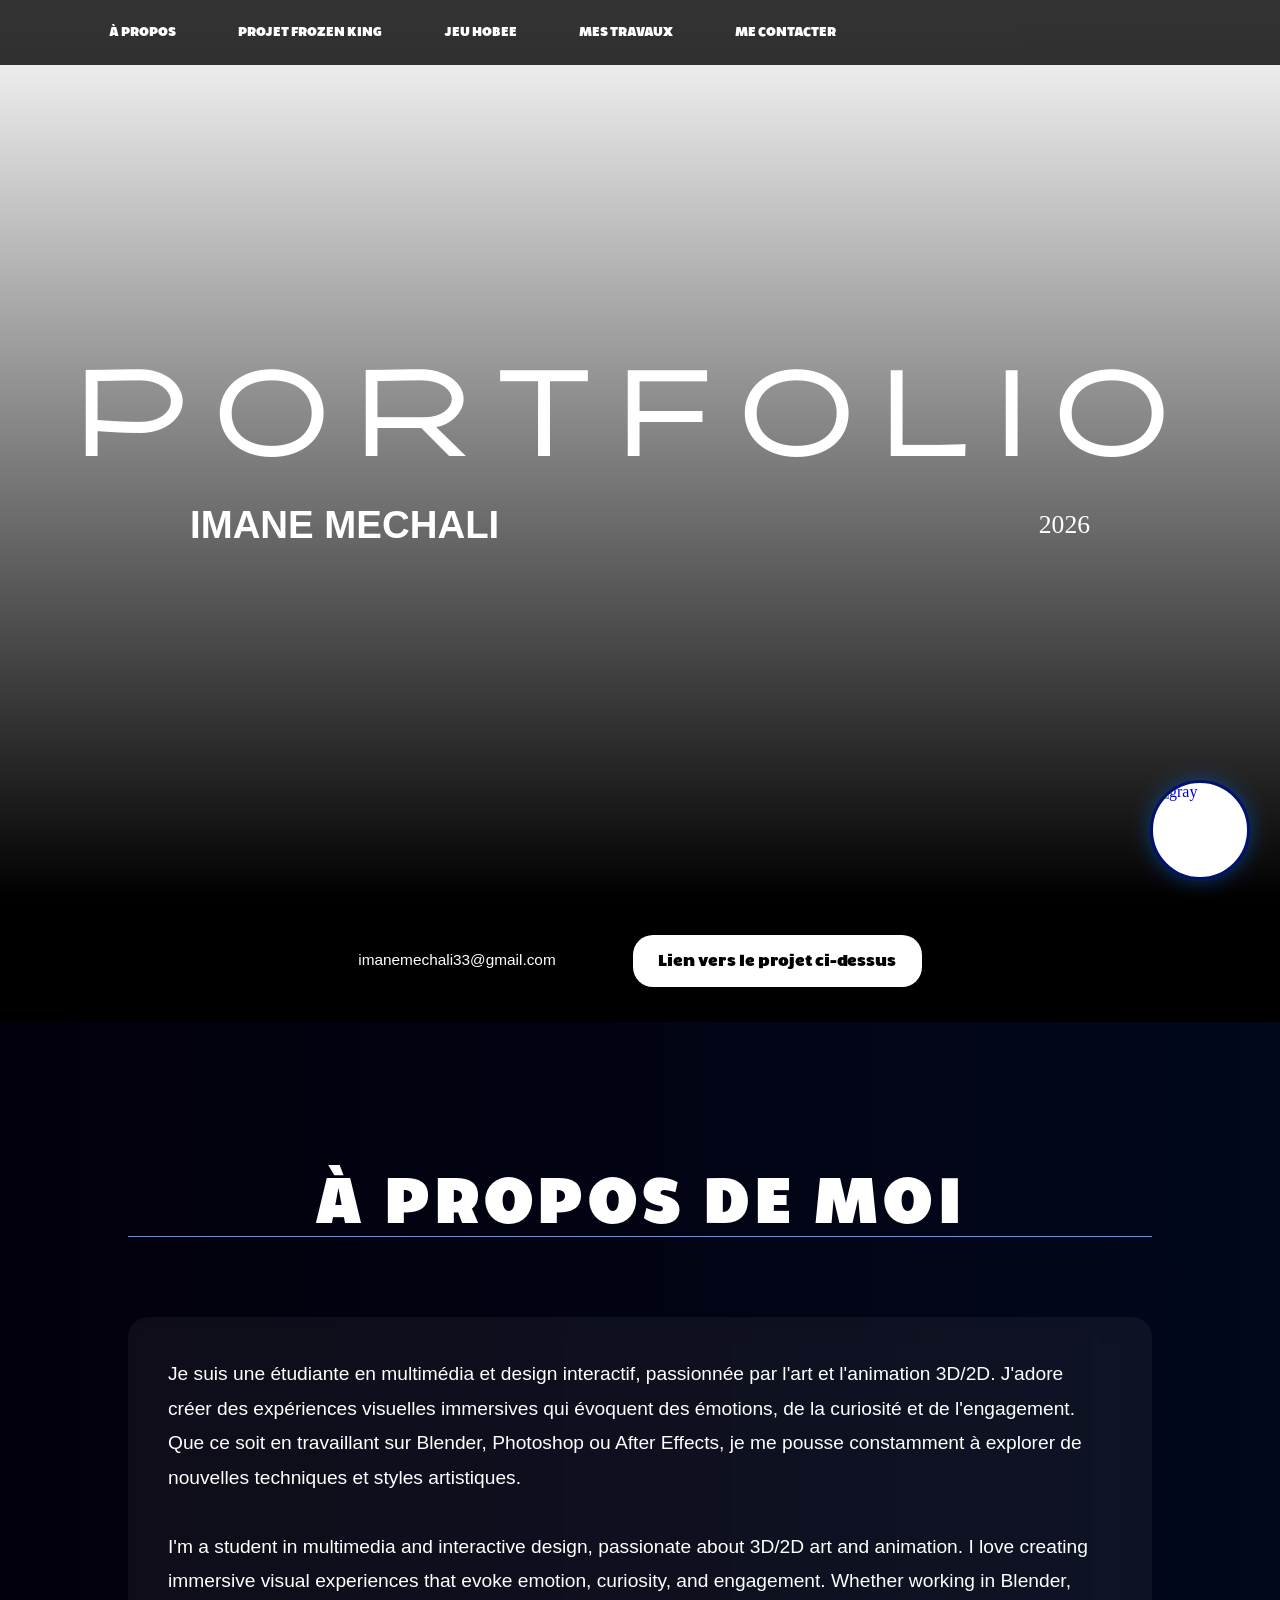
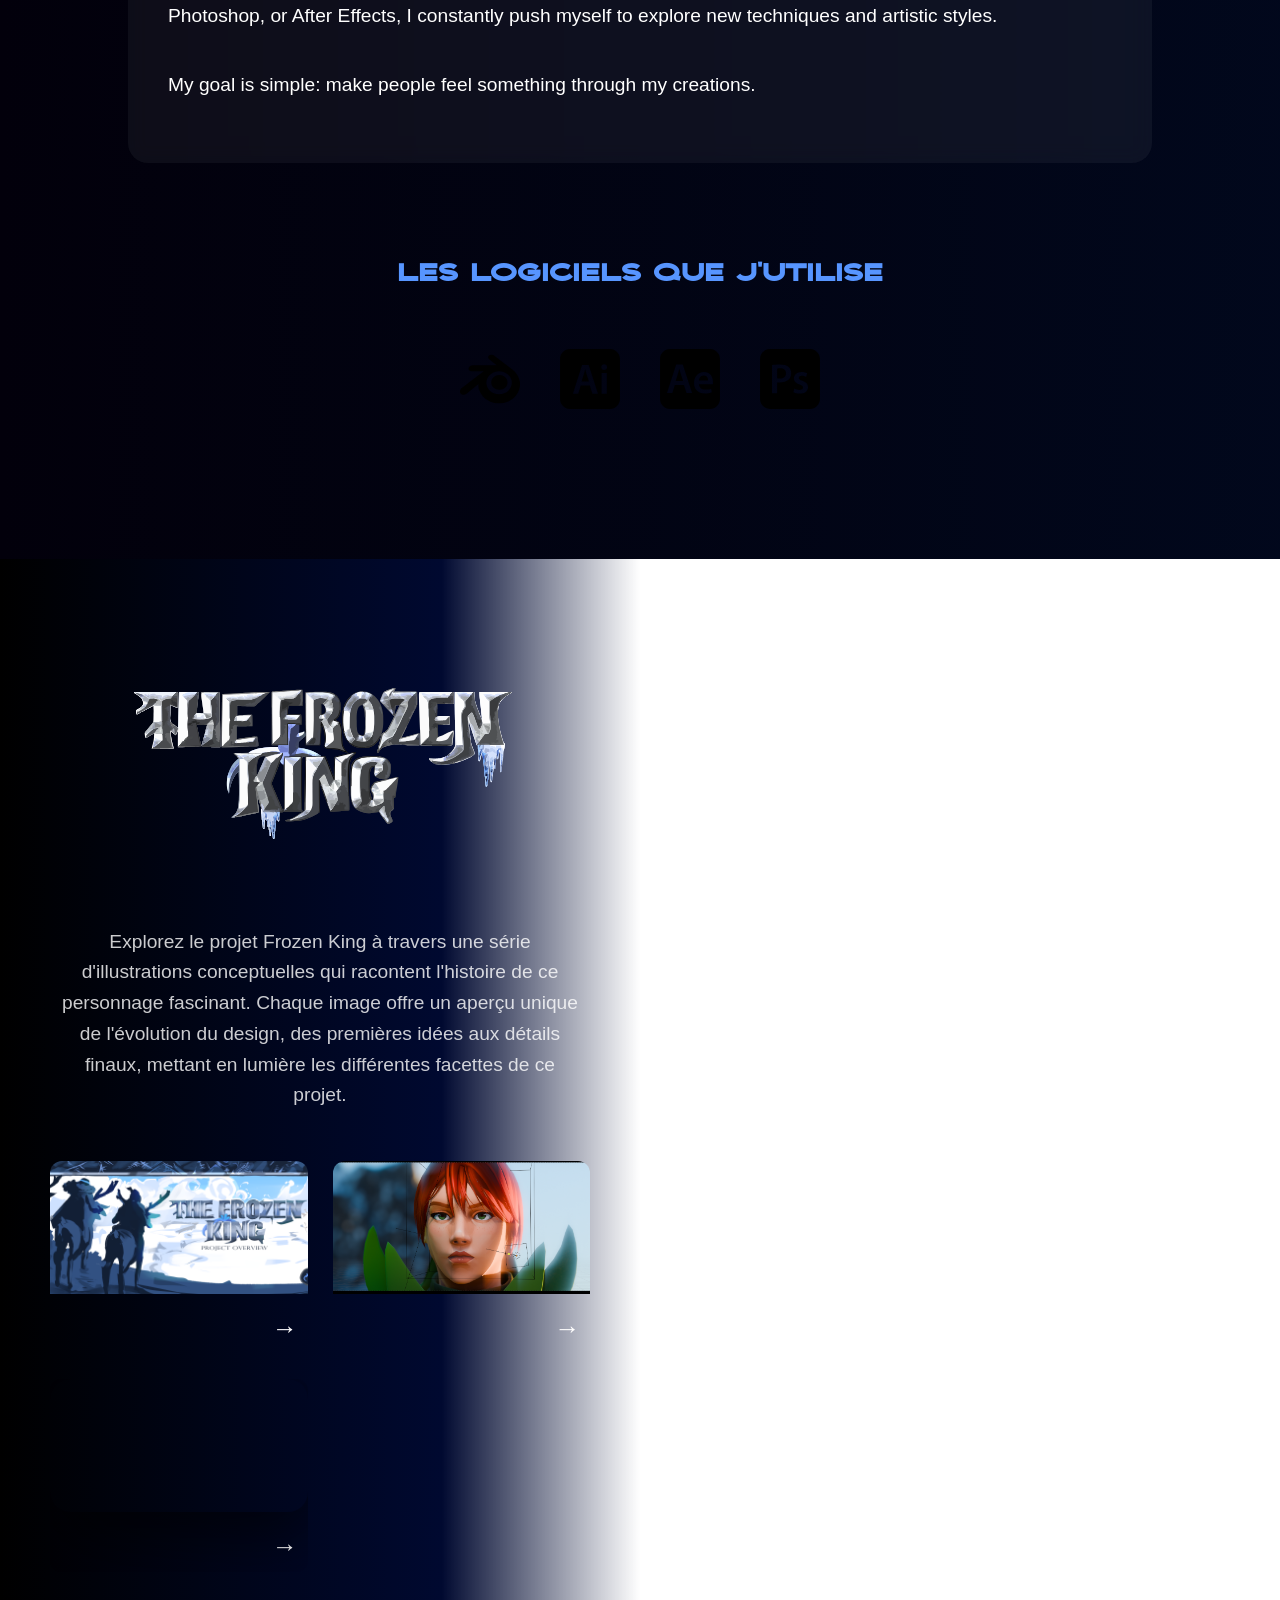
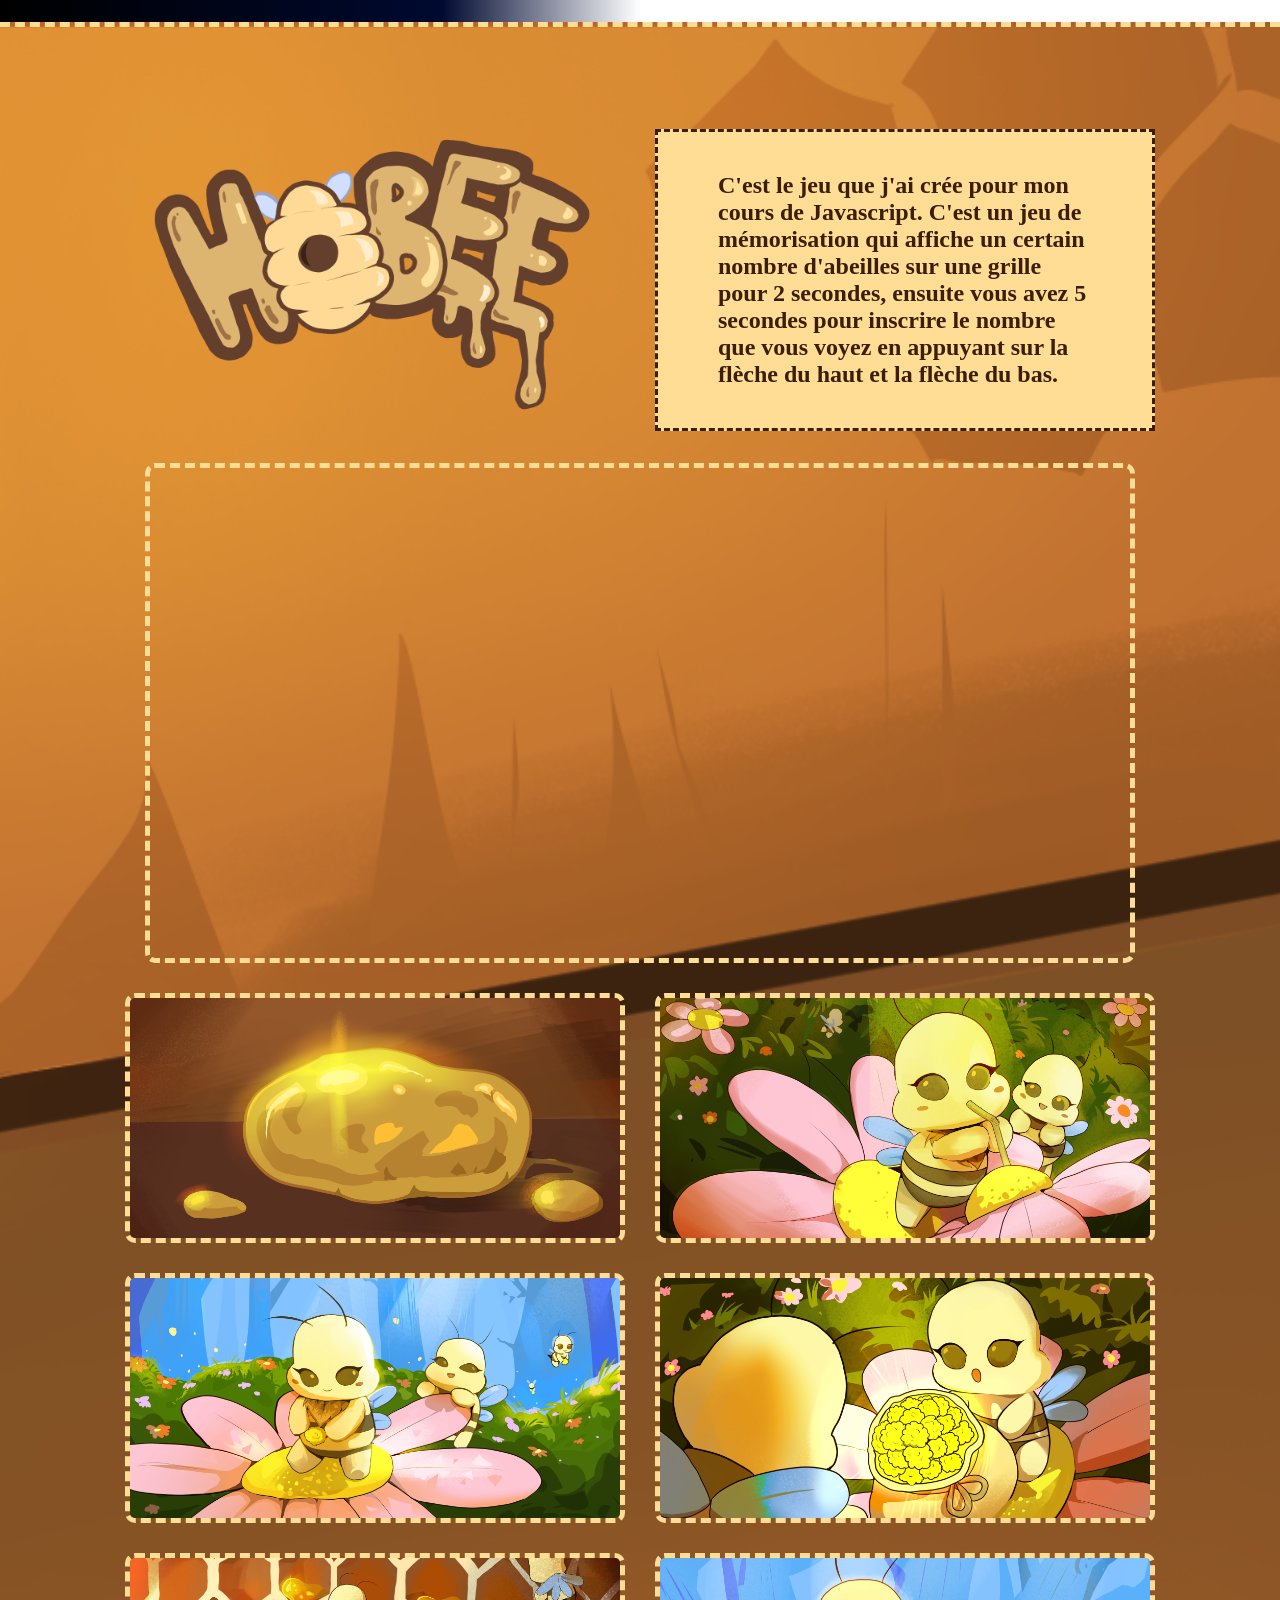
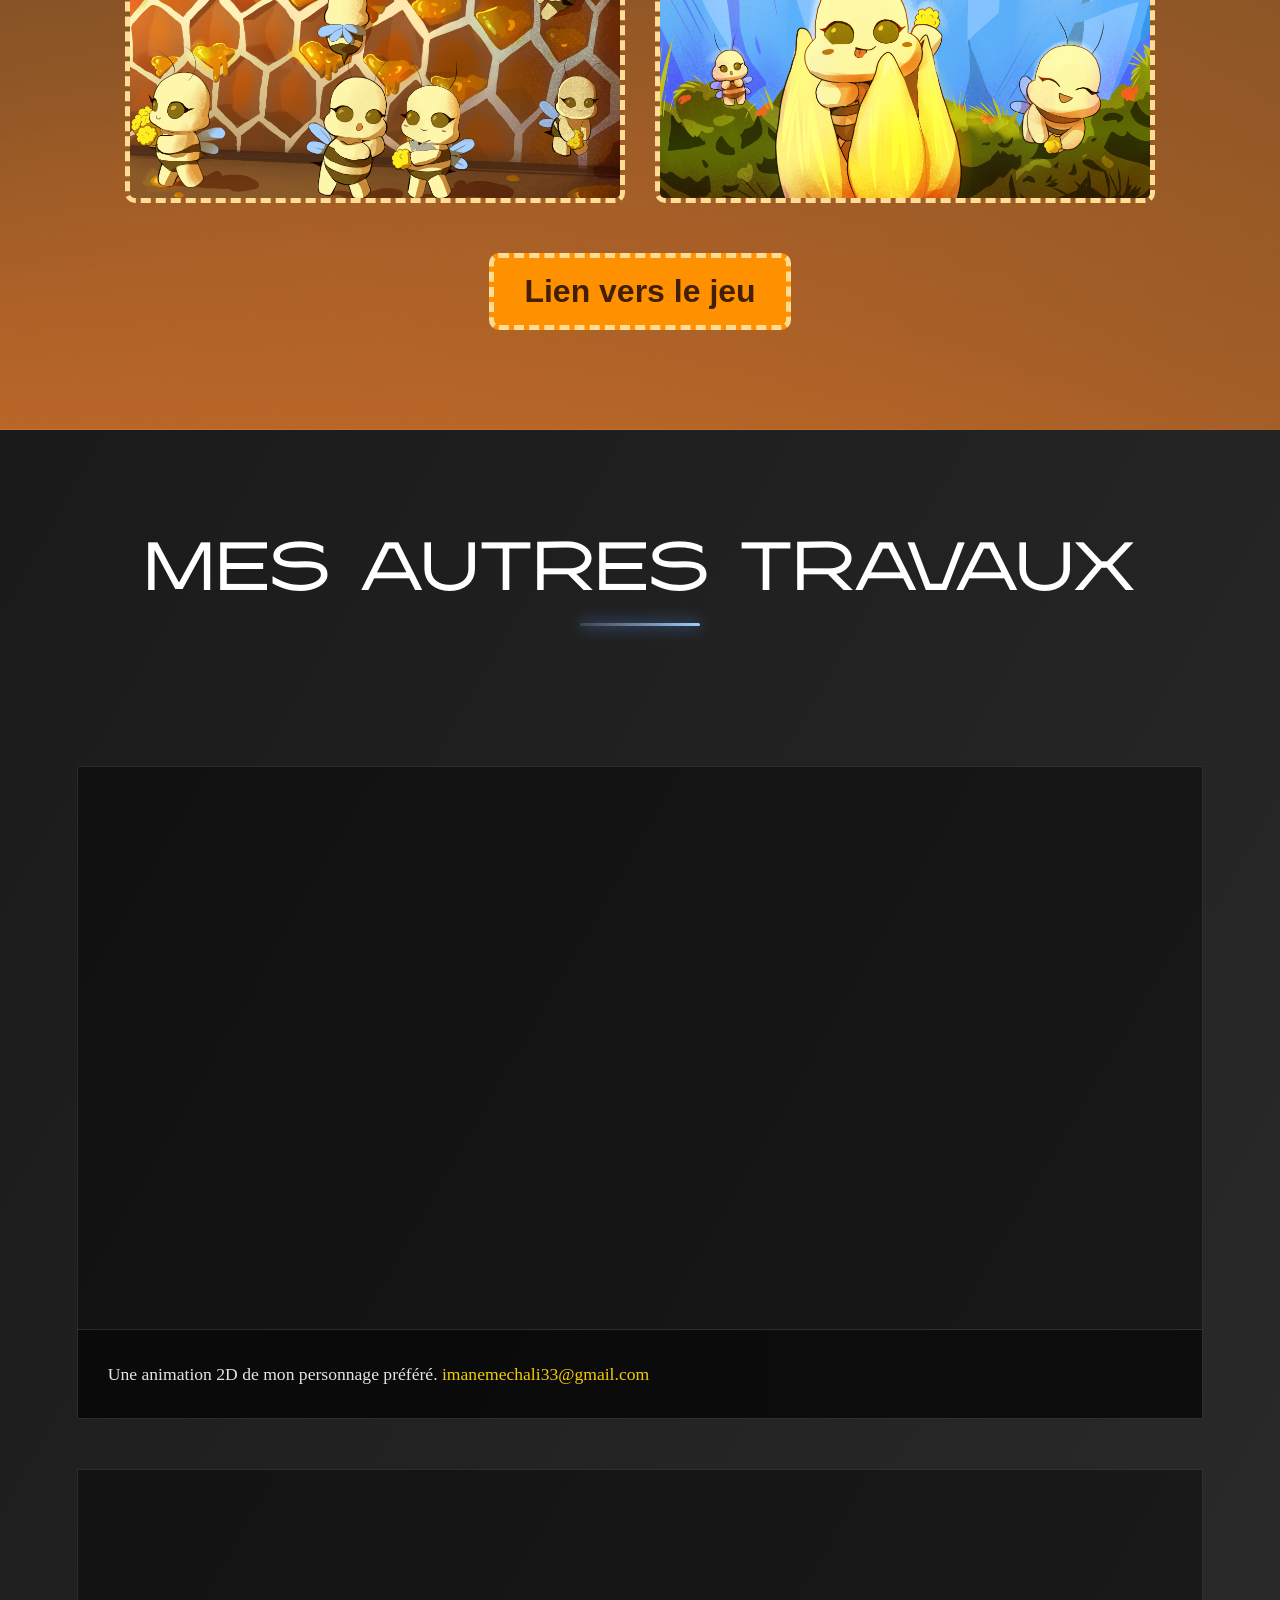
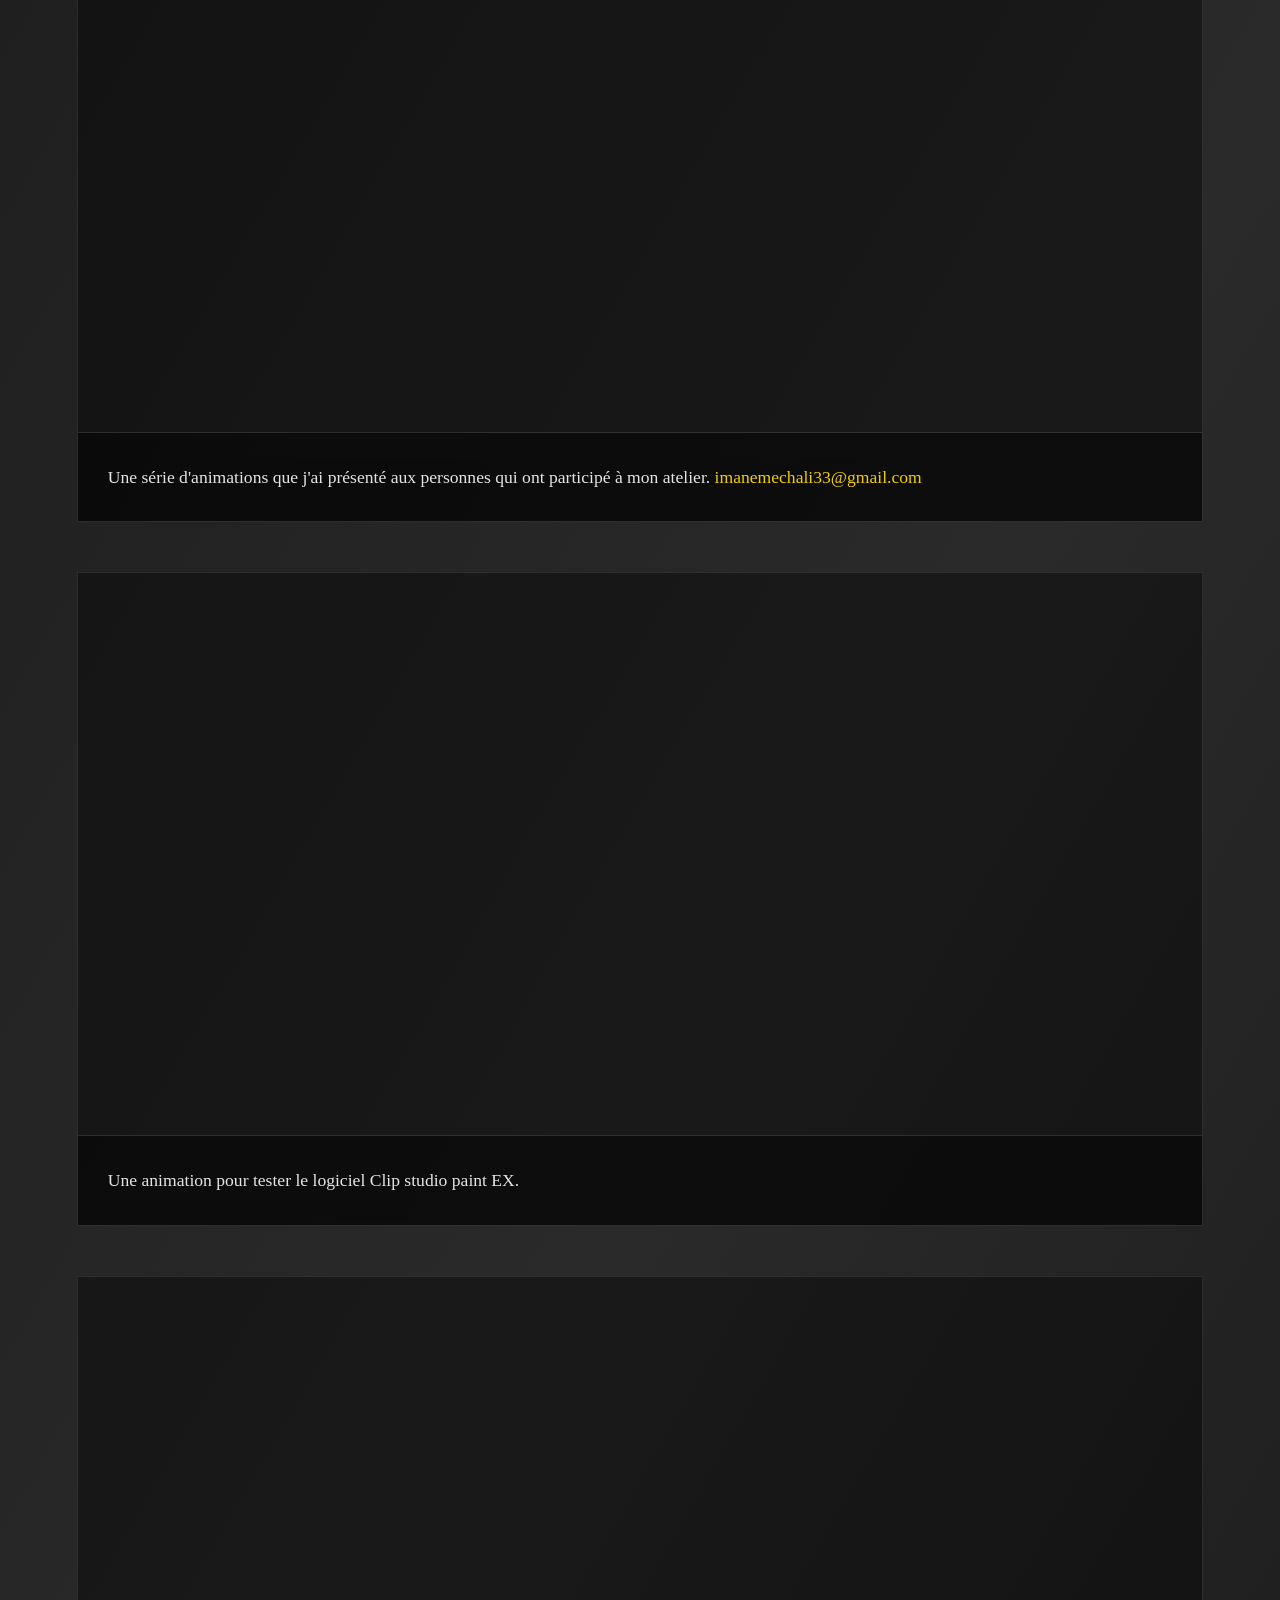
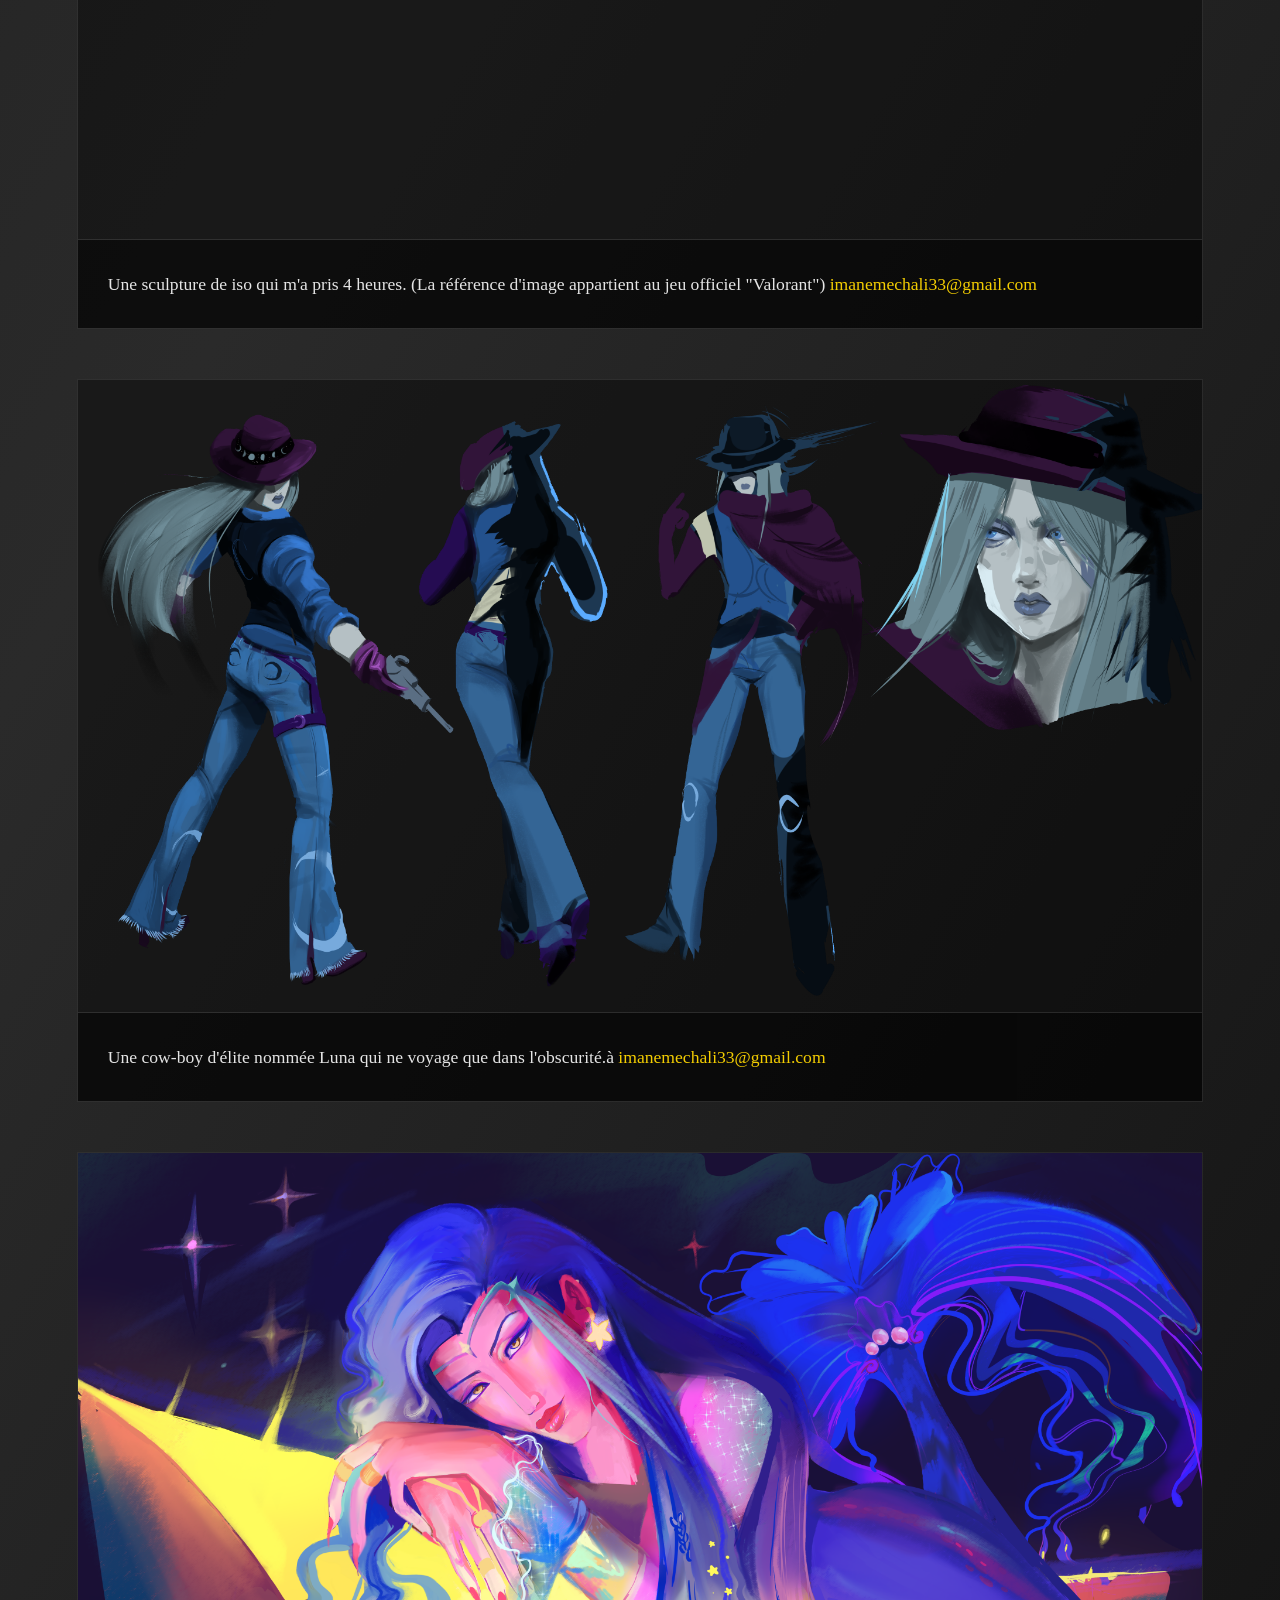
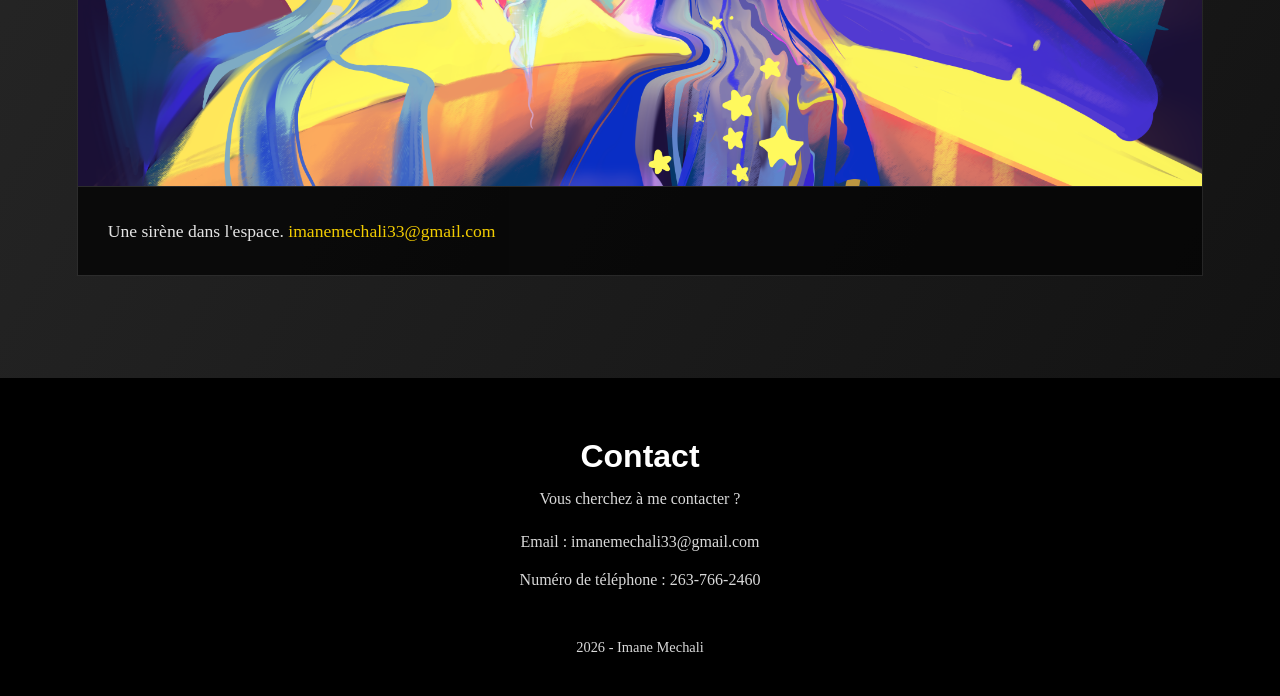
==== commit 9e76db1b: "ajout_animation_iso" ====
--- a/index.htm
+++ b/index.htm
@@ -247,27 +247,38 @@
 
 <figure>
 <video src="assets/video/yoru_shot.mp4" autoplay loop muted></video>
-<figcaption>Une animation 2D de mon personnage préféré.</figcaption>
+<figcaption>Une animation 2D de mon personnage préféré.
+  <a href="mailto:imanemechali33@gmail.com">imanemechali33@gmail.com</a>
+</figcaption>
 </figure>
 
 <figure>
 <video src="assets/video/blender_course_examples.mov" autoplay loop muted></video>
 <figcaption>
 Une série d'animations que j'ai présenté aux personnes qui ont participé à mon atelier.
+<a href="mailto:imanemechali33@gmail.com">imanemechali33@gmail.com</a>
 </figcaption>
 </figure>
 
 <figure>
 <video src="assets/video/om.mp4" autoplay loop muted></video>
 <figcaption>
-Une animation que j'ai fait pour tester le logiciel Clip studio paint EX
+Une animation pour tester le logiciel Clip studio paint EX.
+</figcaption>
+</figure>
+<figure>
+<video src="assets/video/iso_3d.mp4" autoplay loop muted></video>
+<figcaption>
+Une sculpture de iso qui m'a pris 4 heures. (La référence d'image appartient au jeu officiel "Valorant")
+<a href="mailto:imanemechali33@gmail.com">imanemechali33@gmail.com</a>
 </figcaption>
 </figure>
 
 <figure>
 <img src="assets/images/moon.png" alt="Moon">
 <figcaption>
-Une cow-boy d'élite nommée Luna qui ne voyage que dans l'obscurité.
+Une cow-boy d'élite nommée Luna qui ne voyage que dans l'obscurité.à
+<a href="mailto:imanemechali33@gmail.com">imanemechali33@gmail.com</a>
 </figcaption>
 </figure>
 
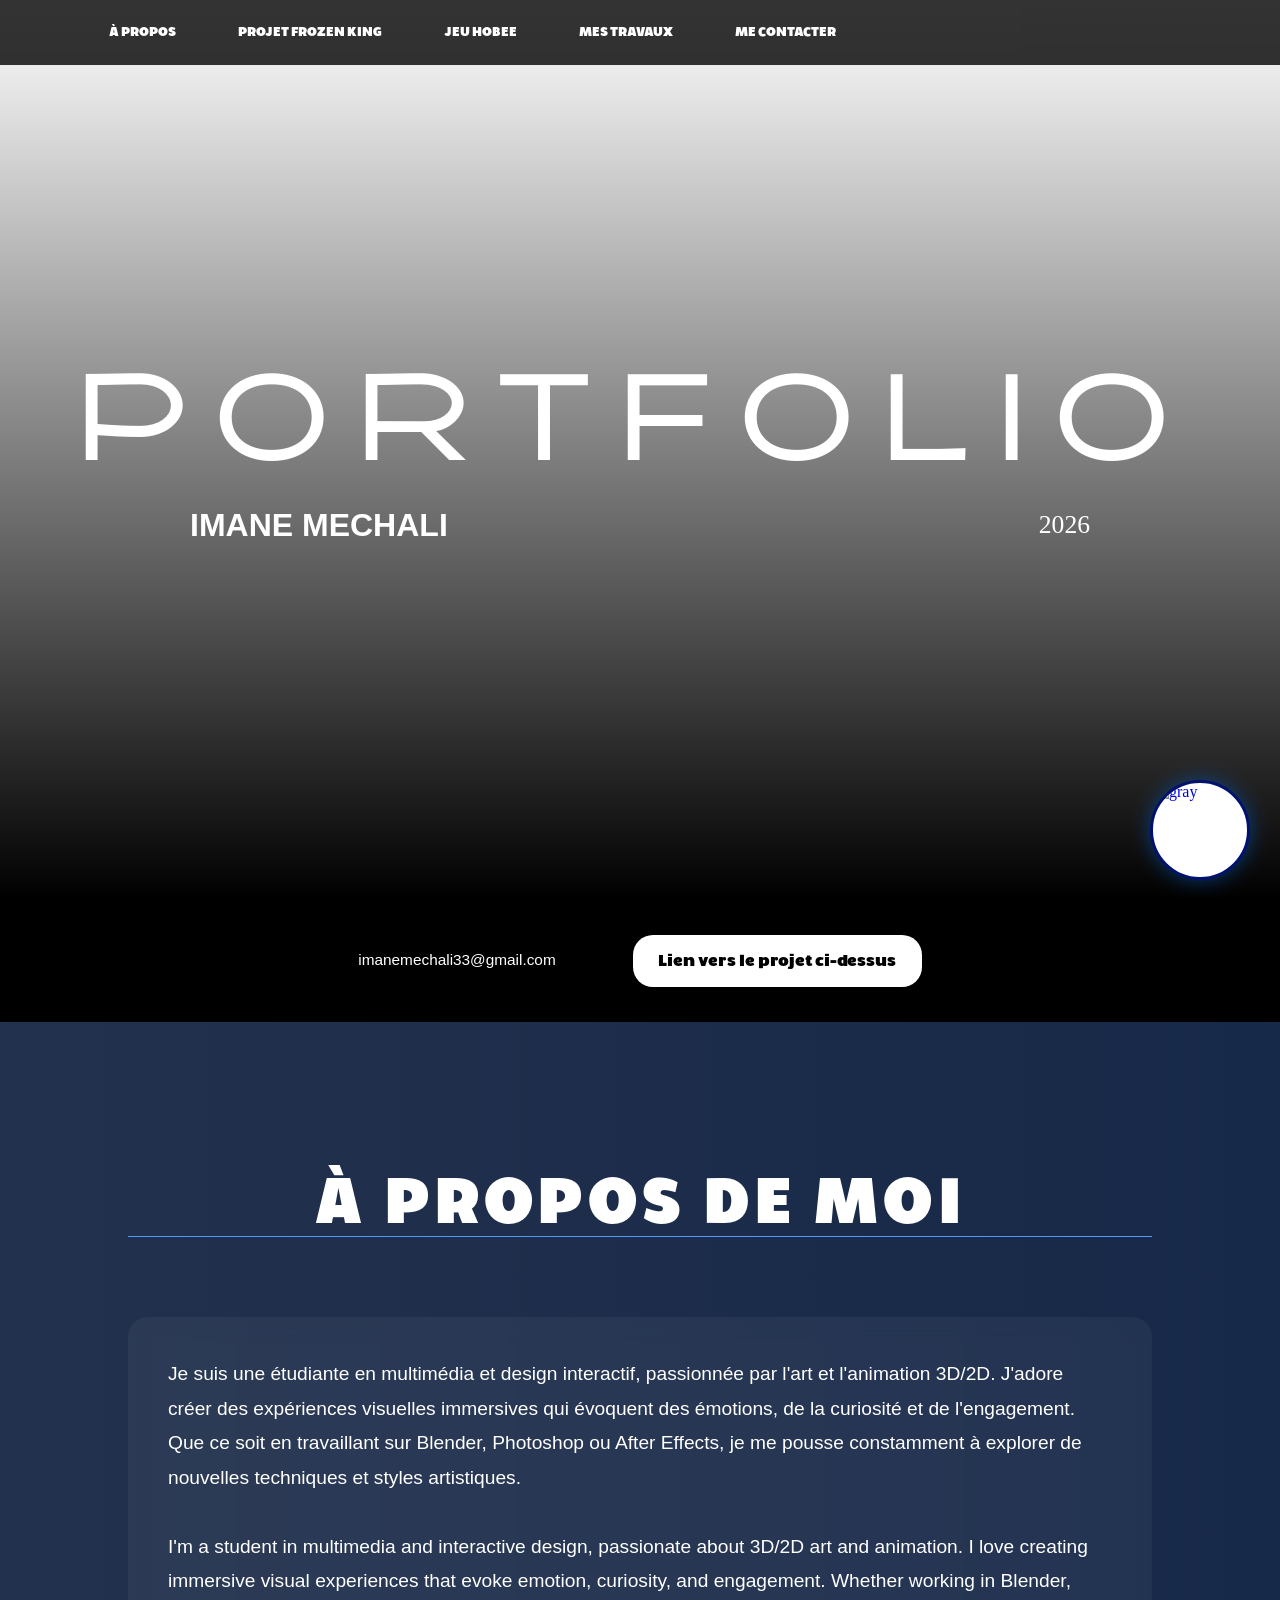
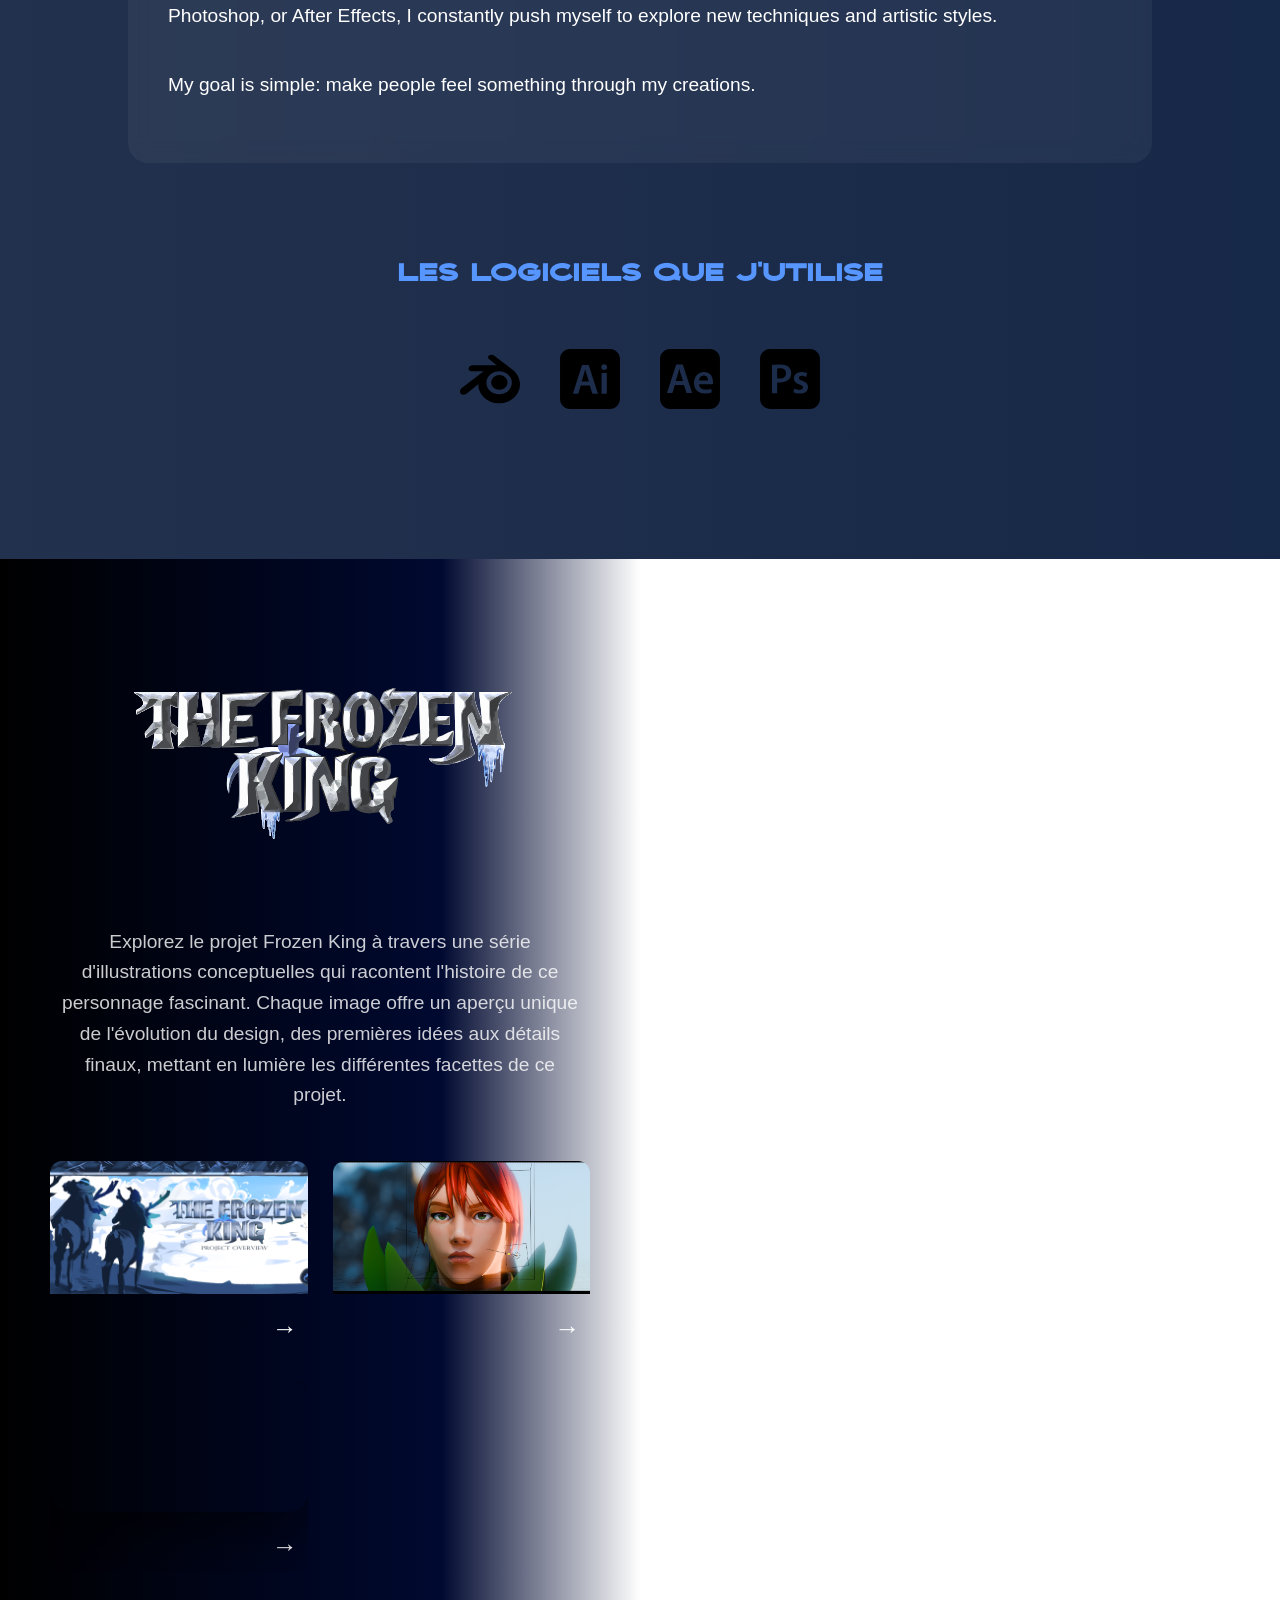
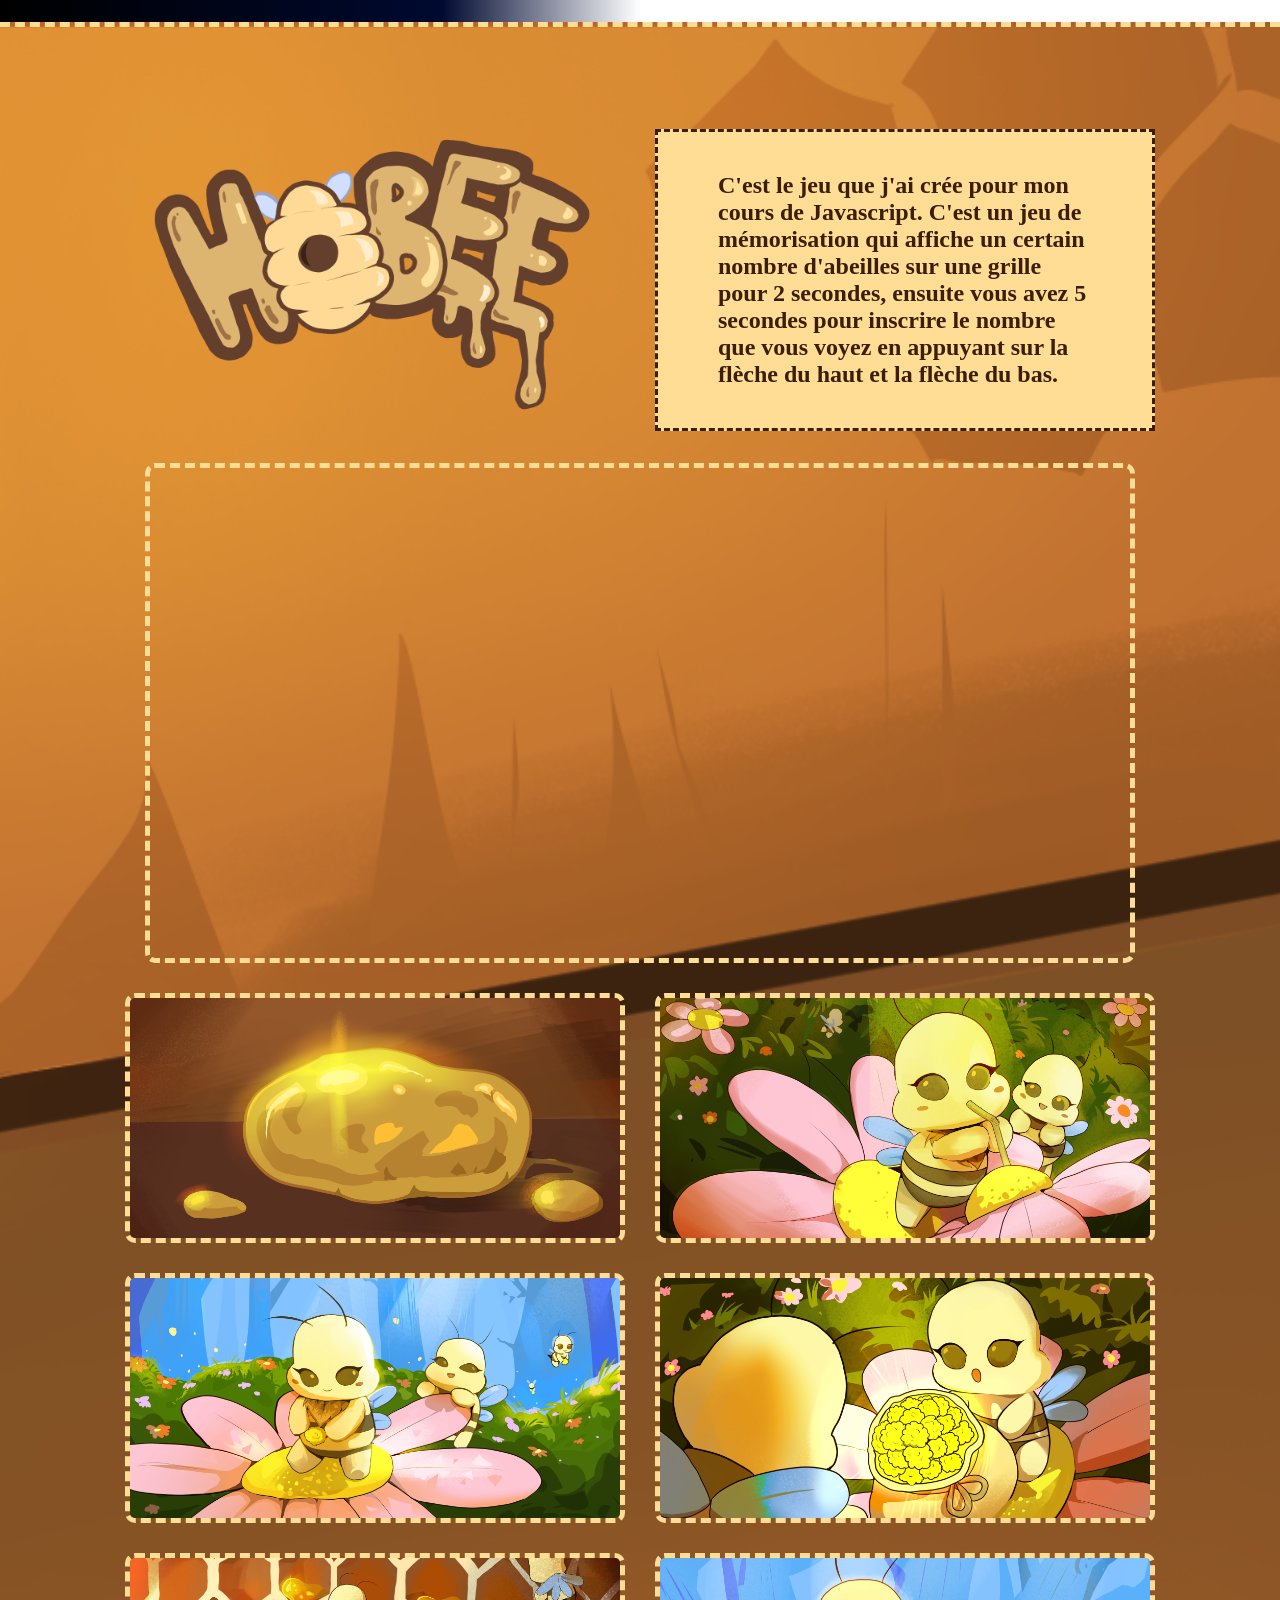
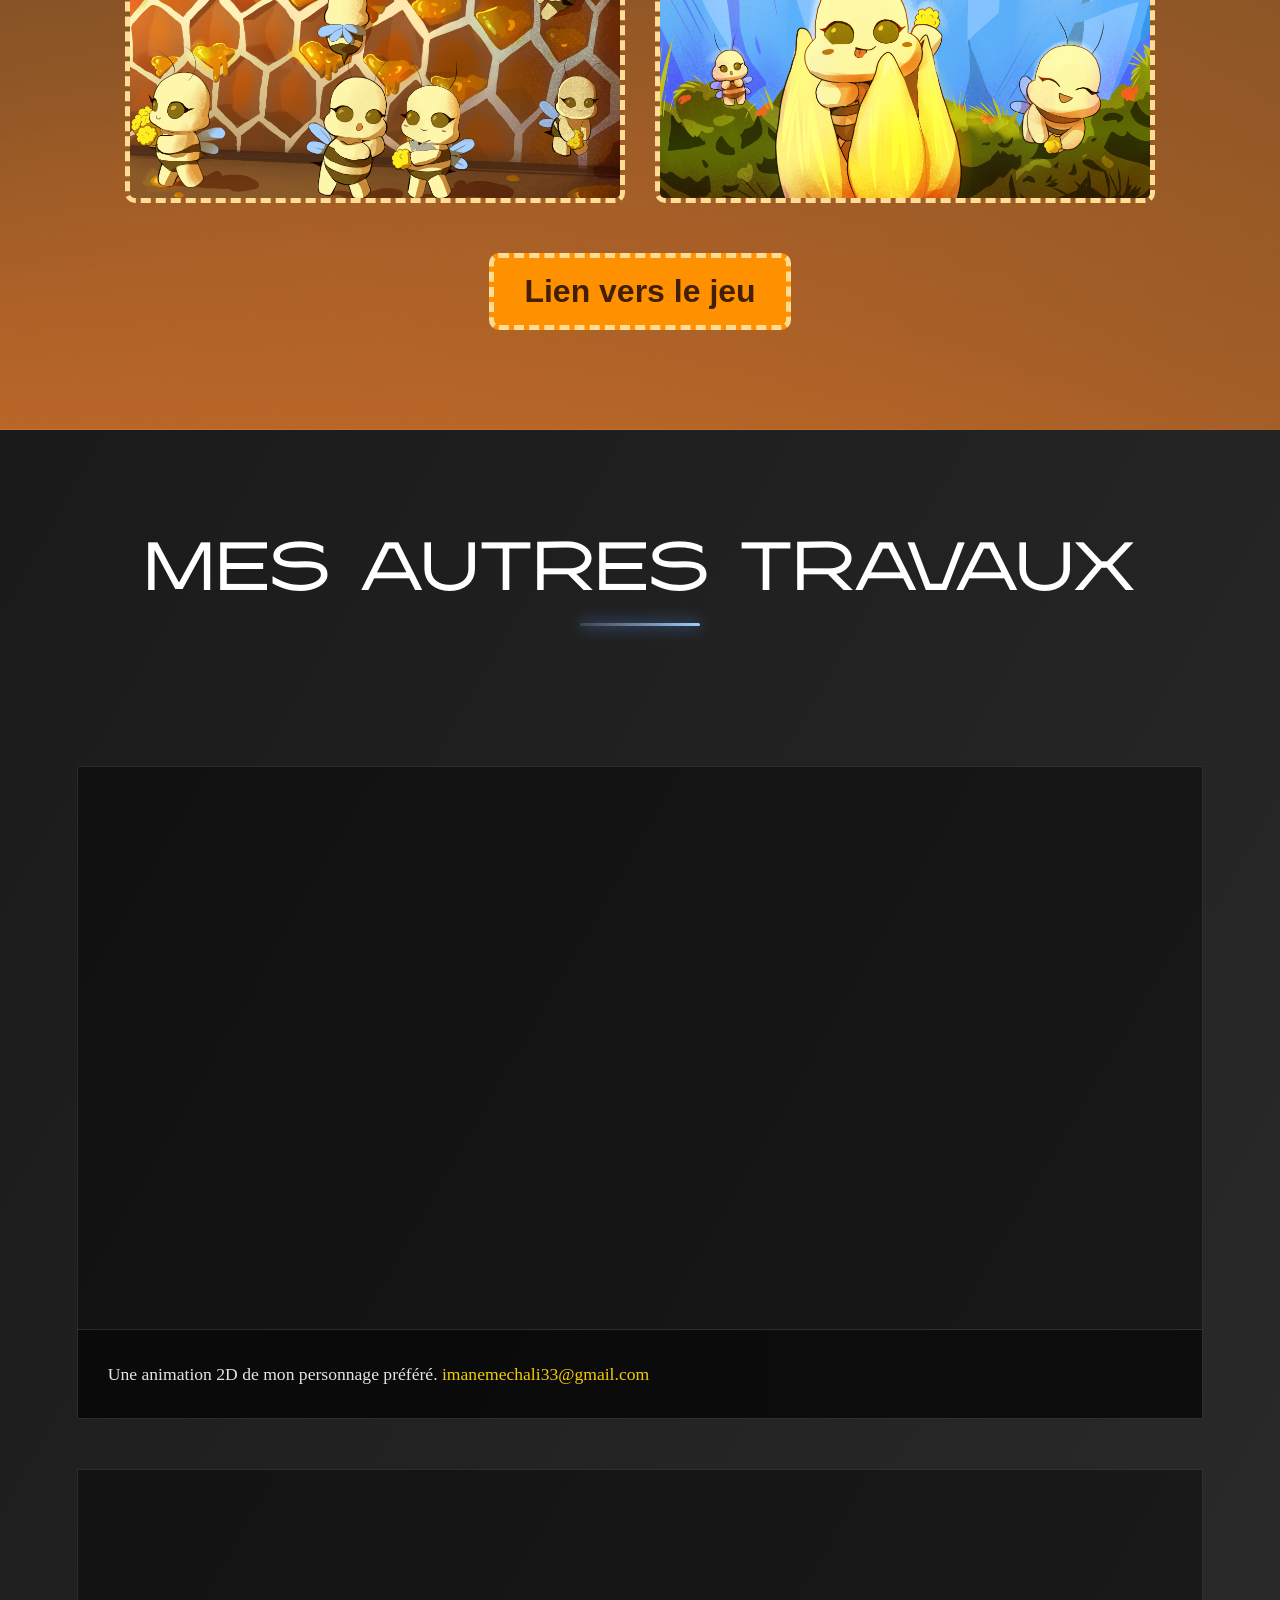
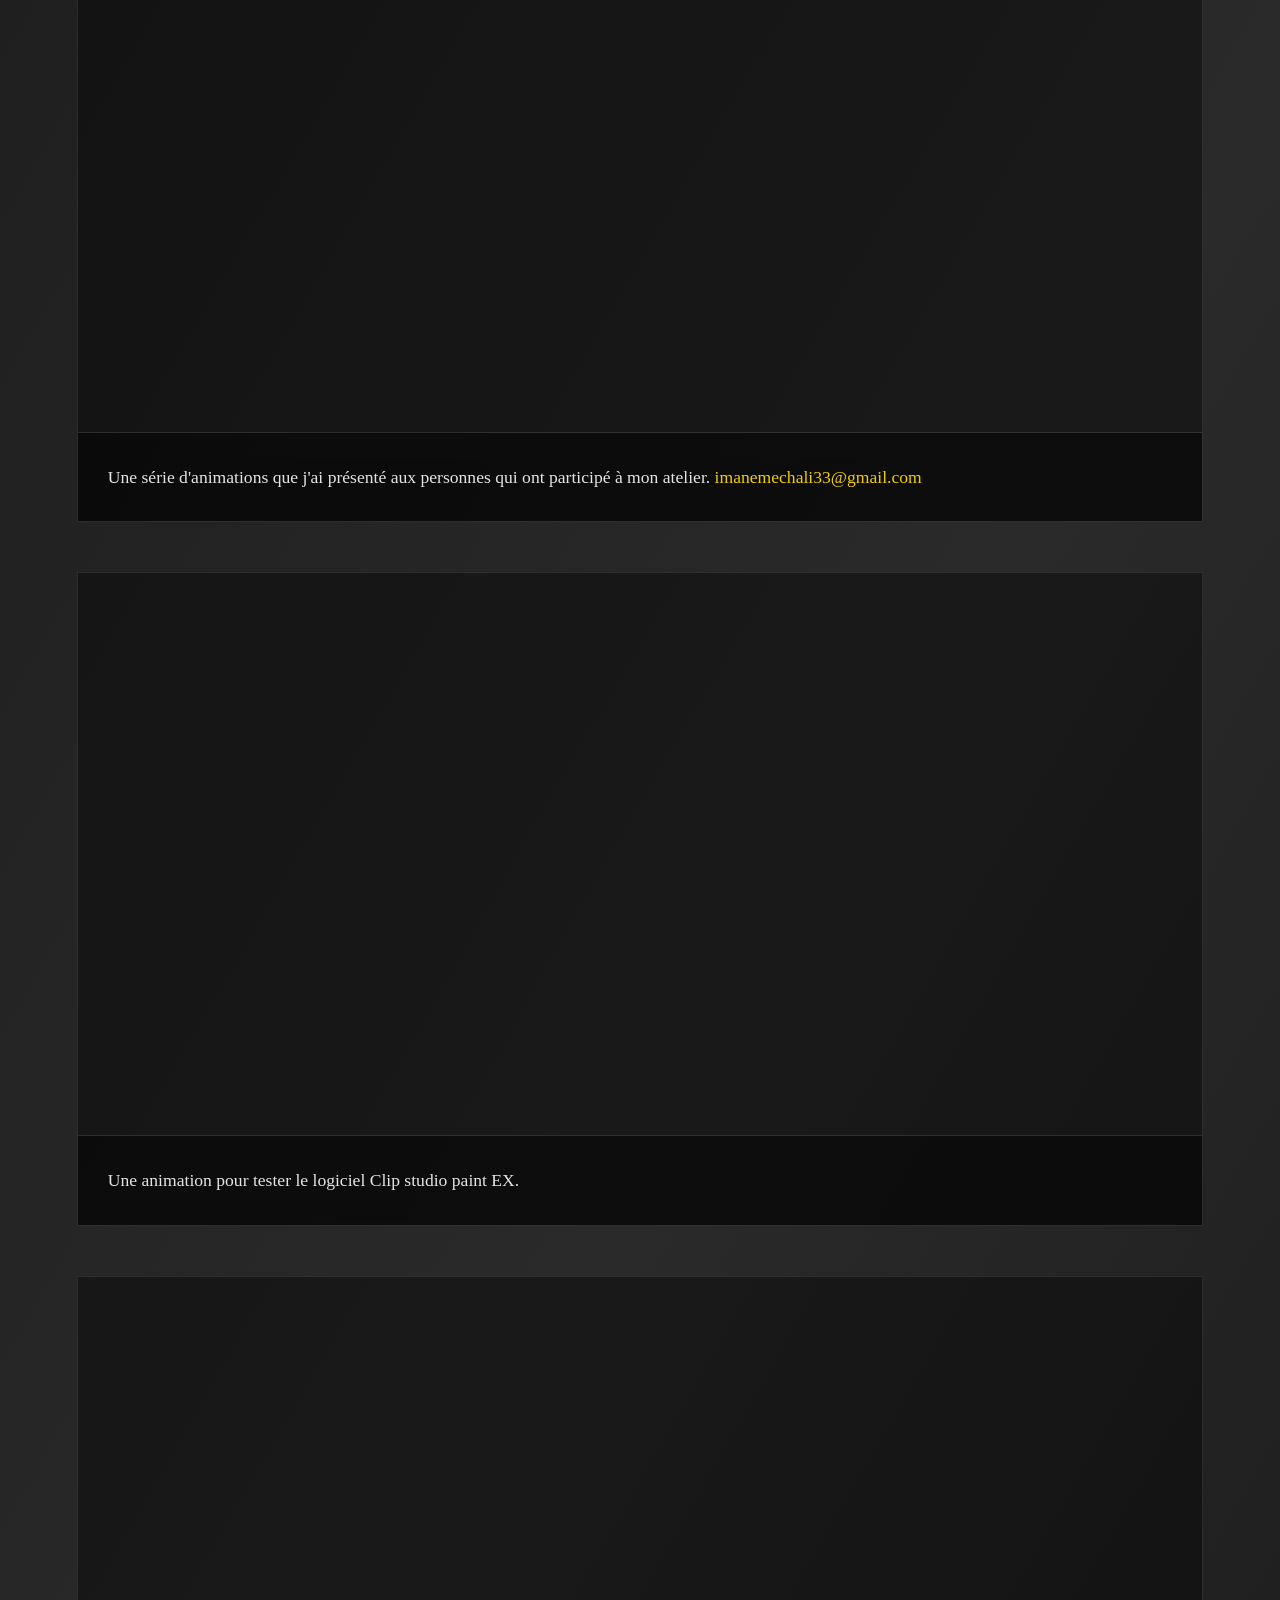
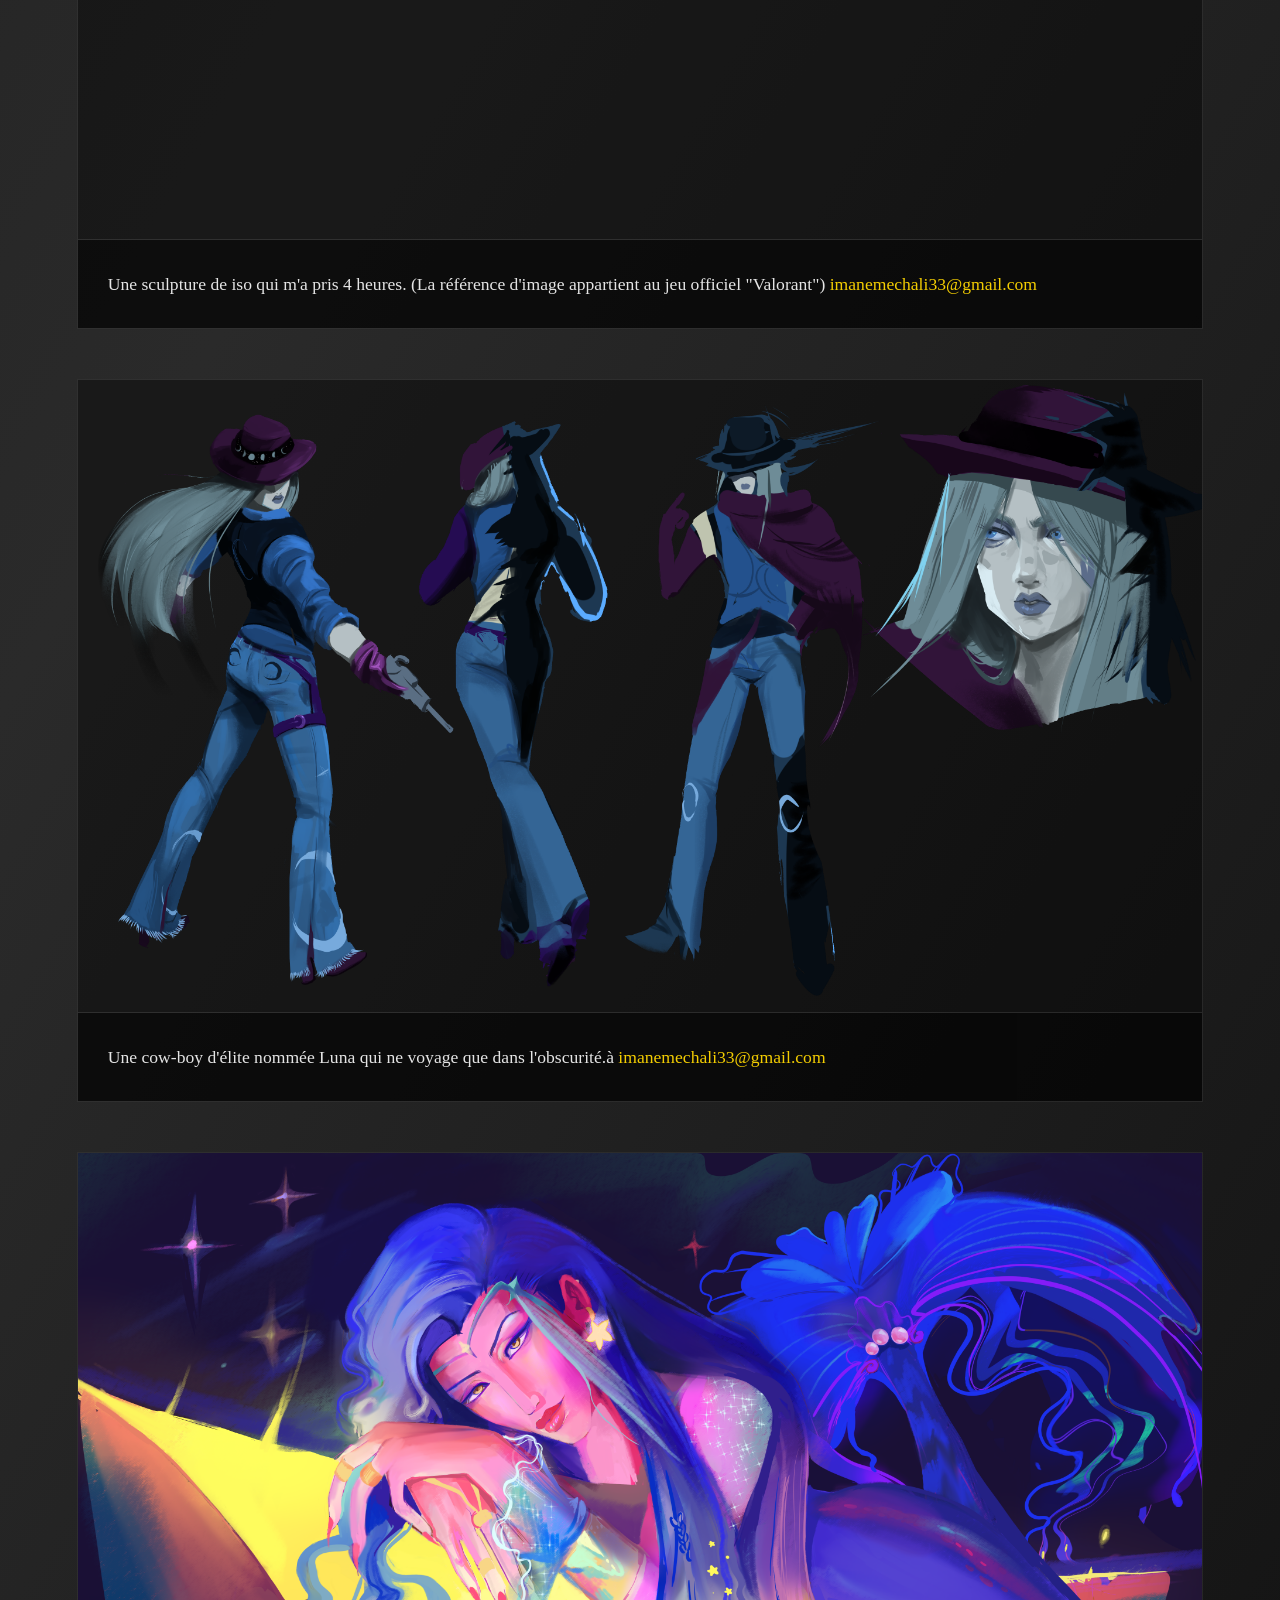
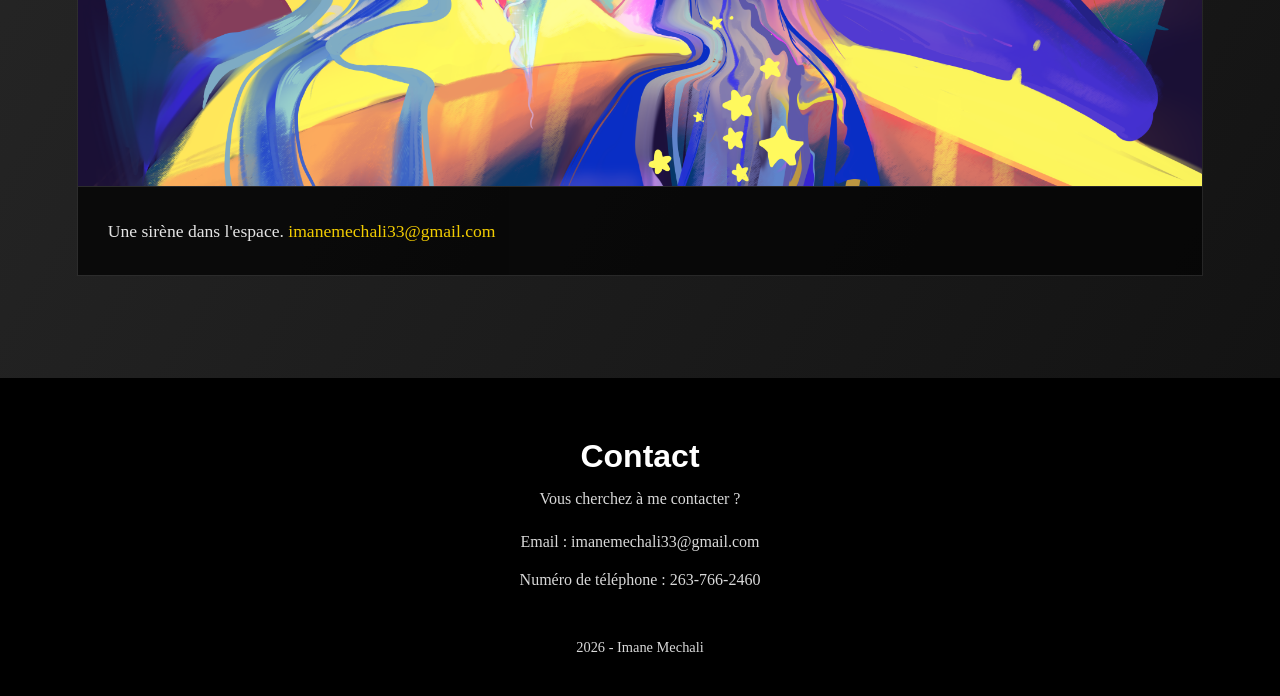
==== commit 3e8e1269: "ajout_lien_jeu_hobee" ====
--- a/index.htm
+++ b/index.htm
@@ -234,7 +234,7 @@
         />
       </div>
       <div>
-        <a href="">Lien vers le jeu</a>
+        <a href="https://mechaliart.github.io/jeu_HOBEE/">Lien vers le jeu</a>
       </div>
     </section>
 
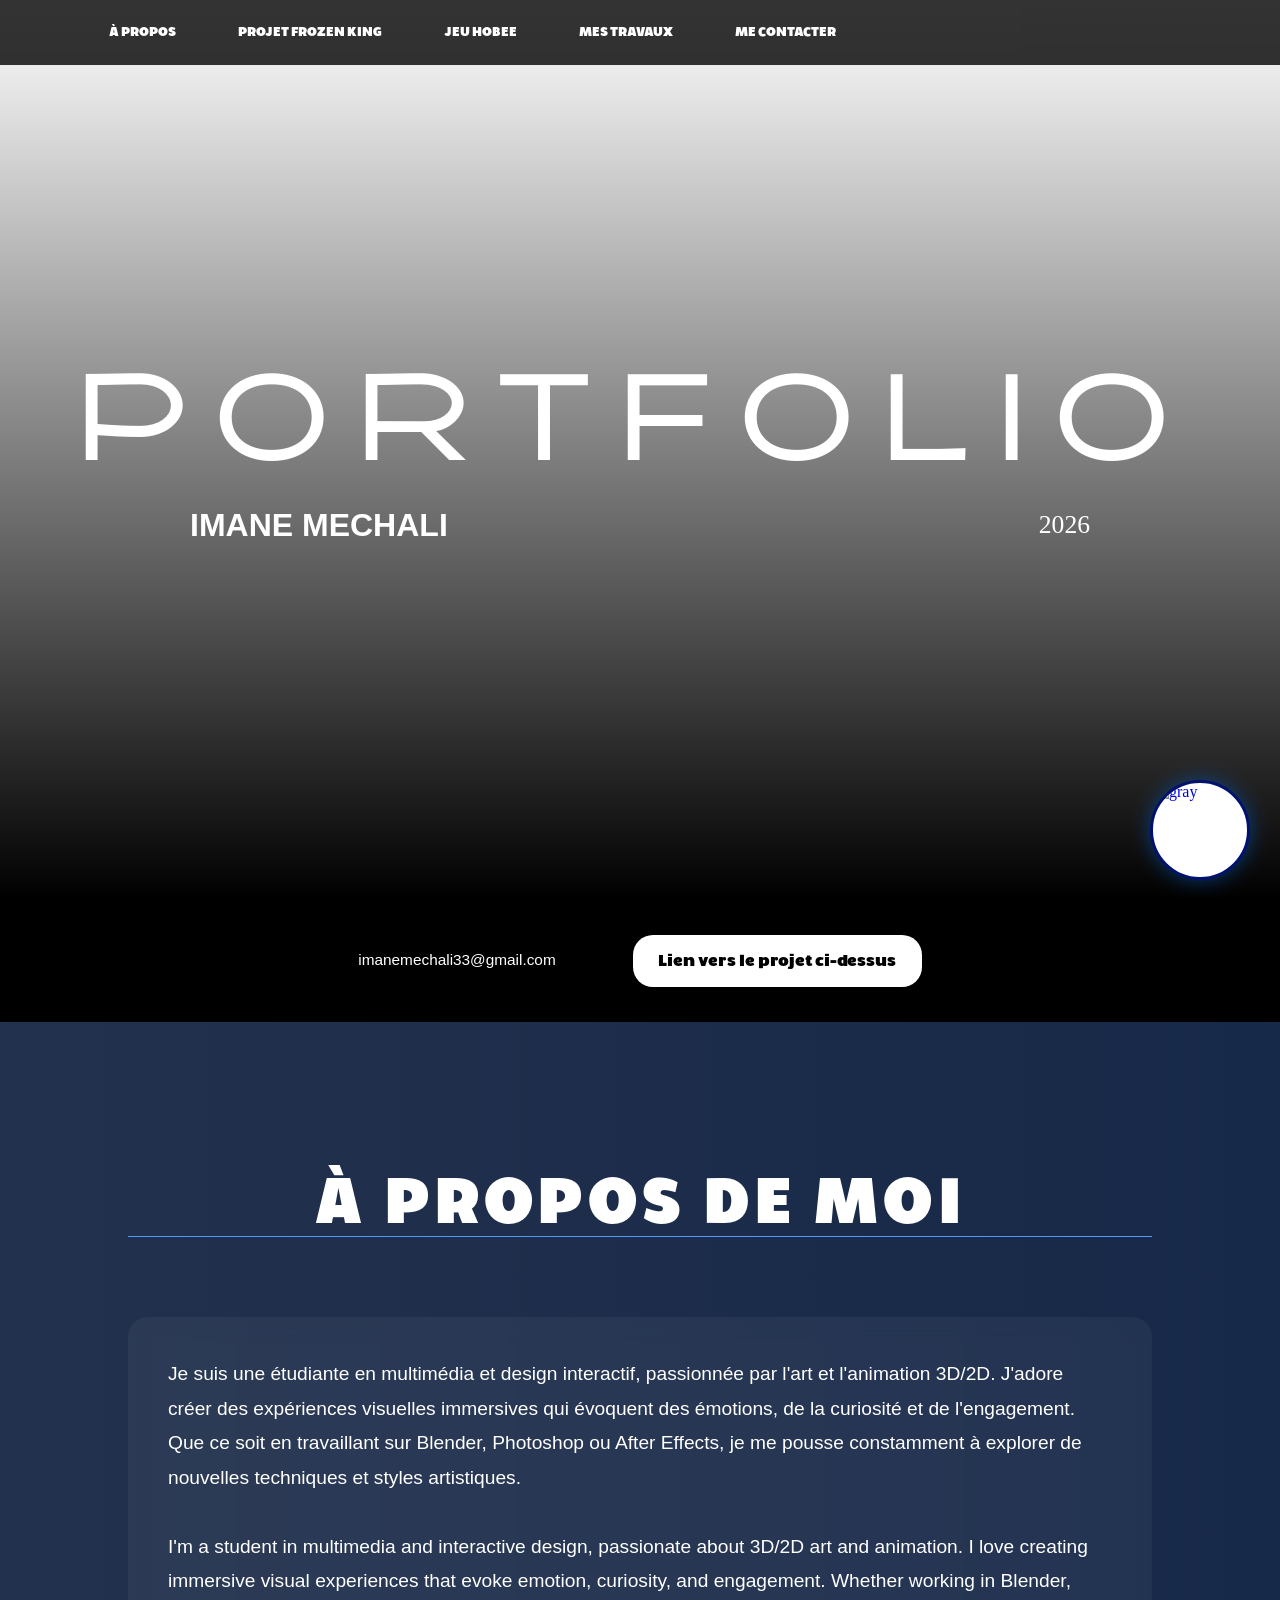
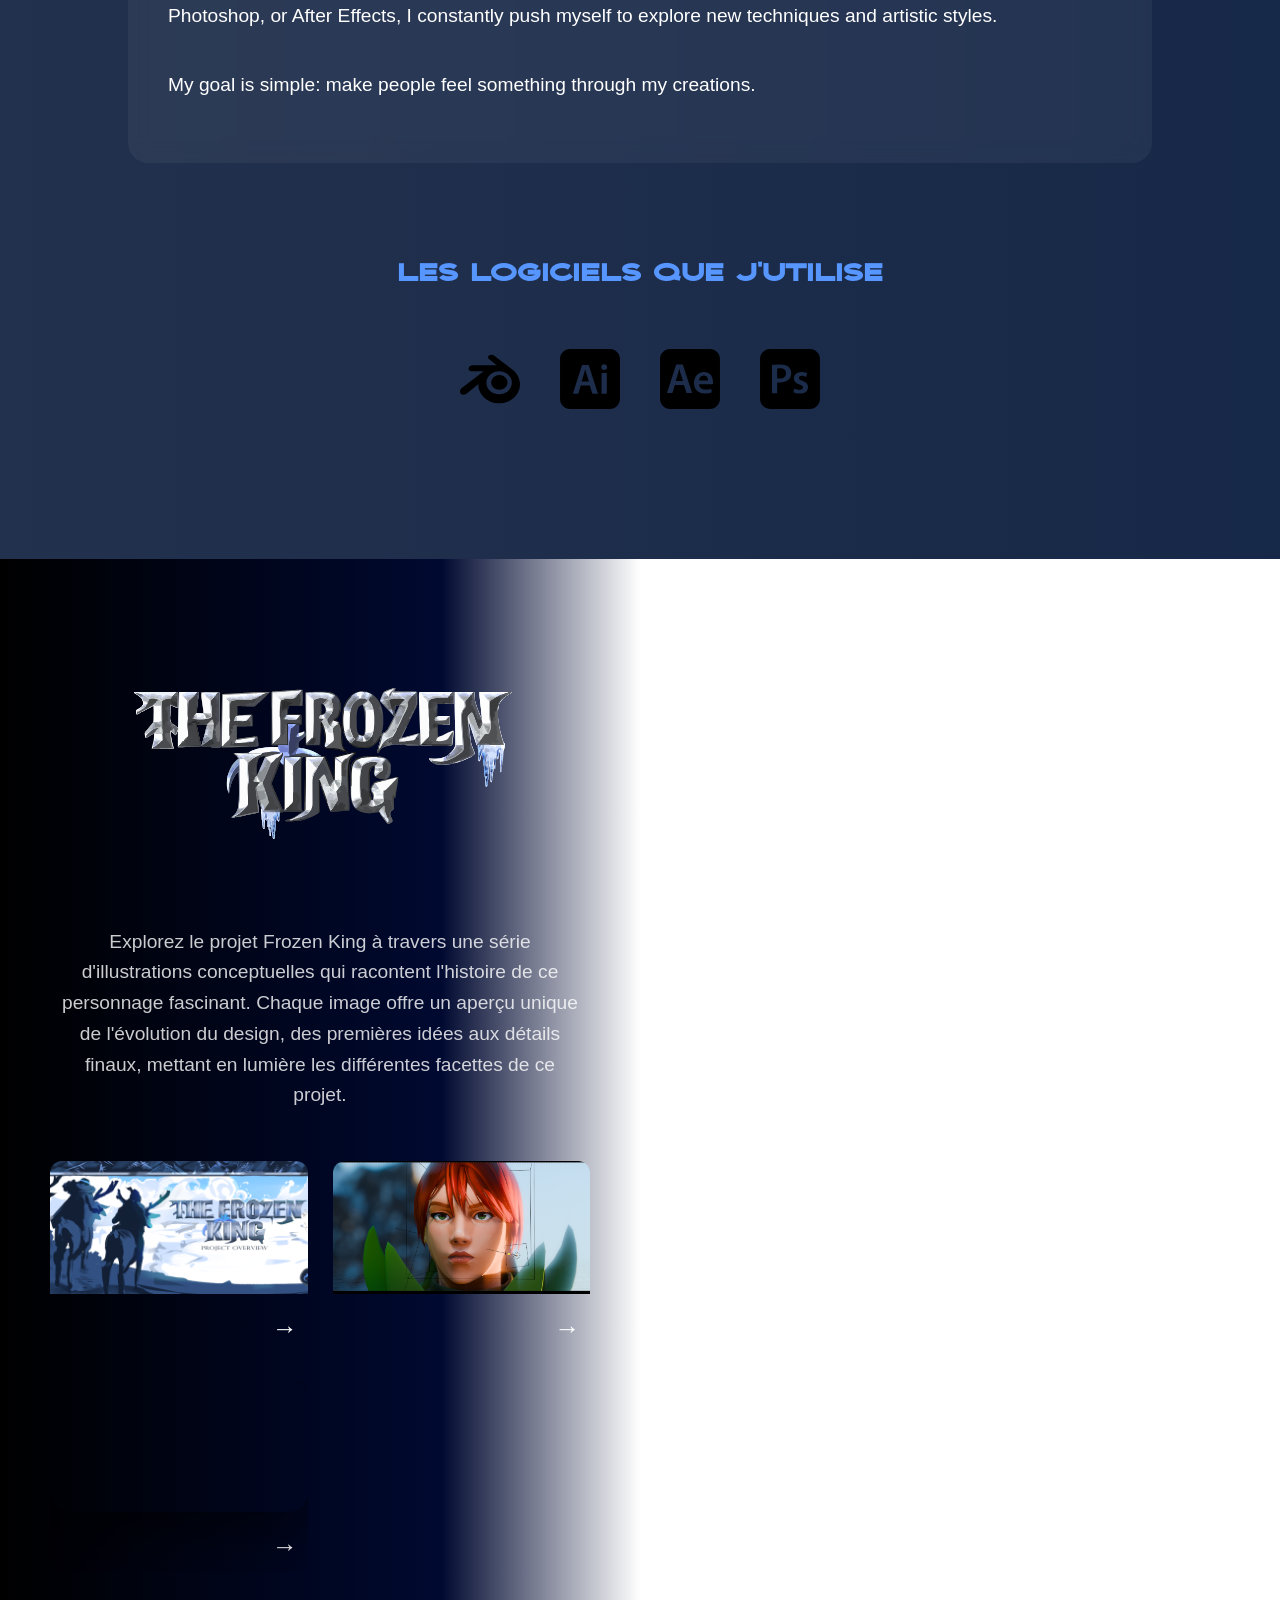
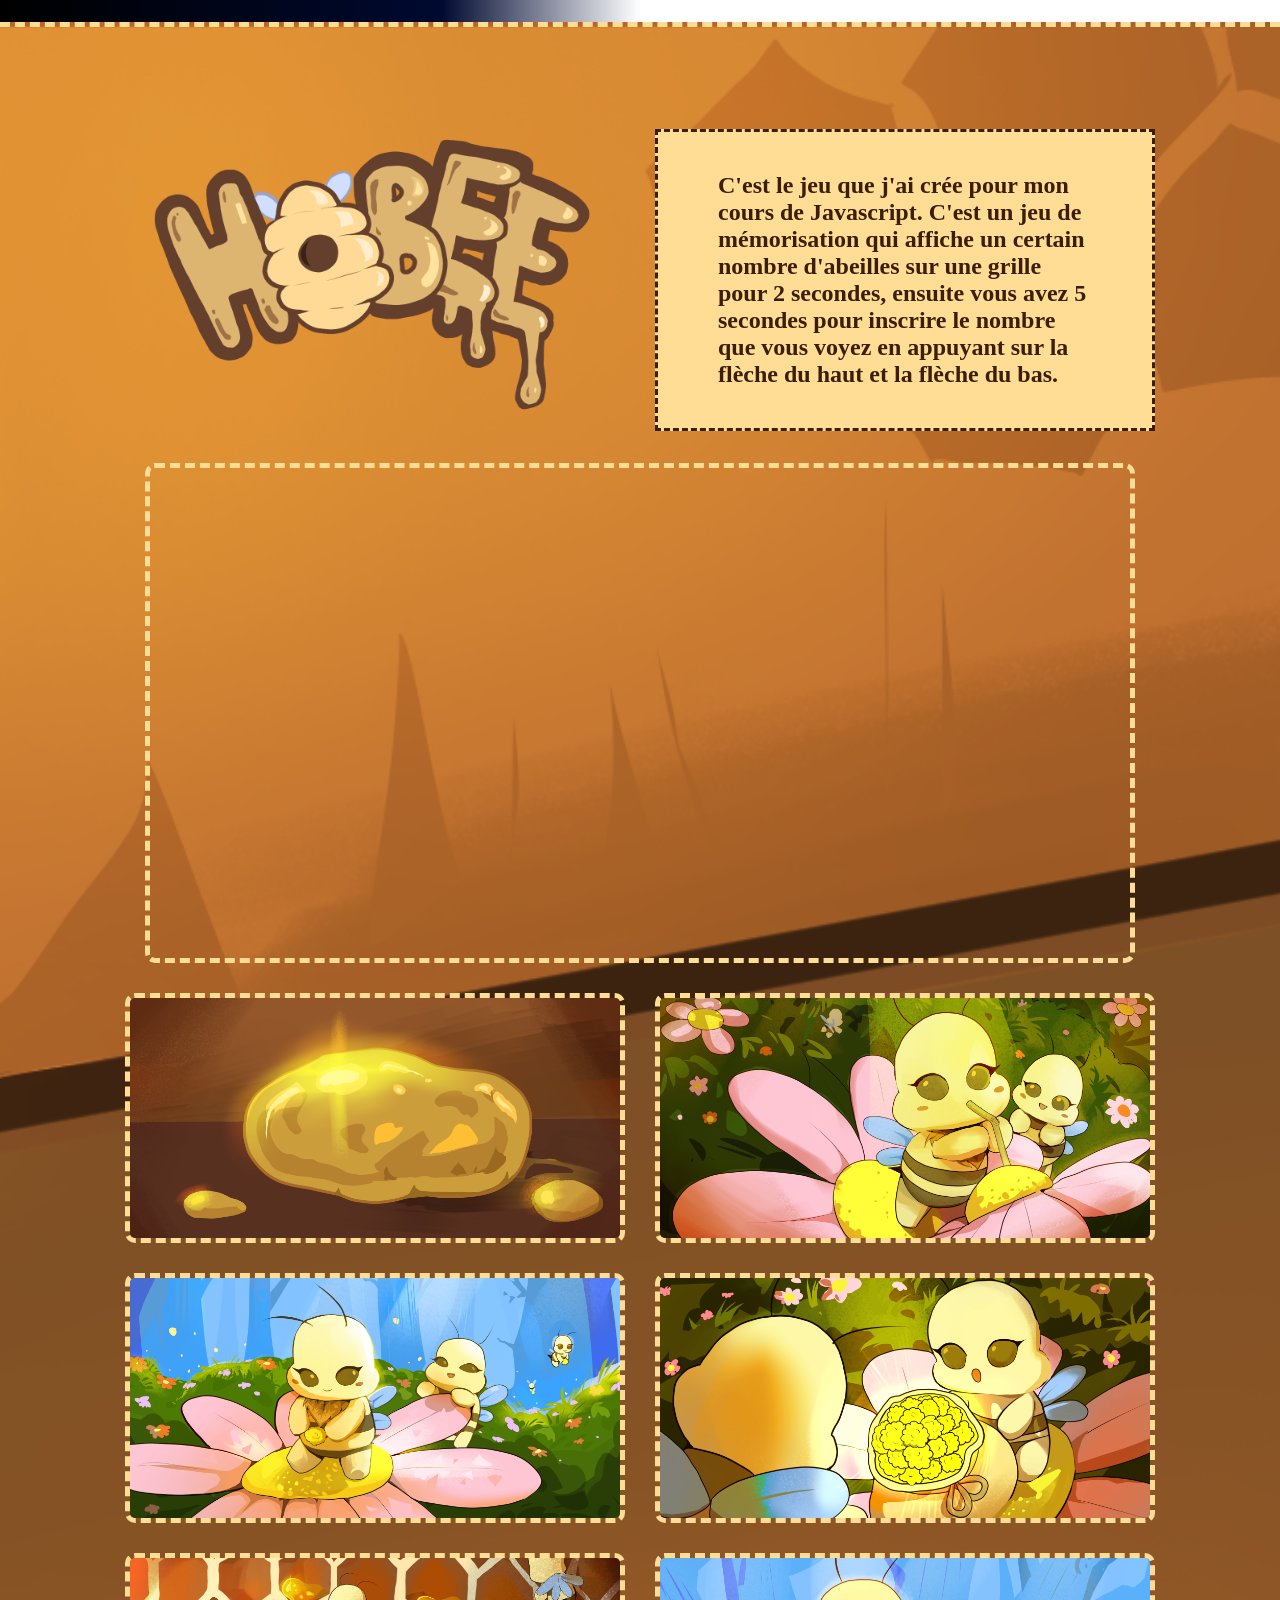
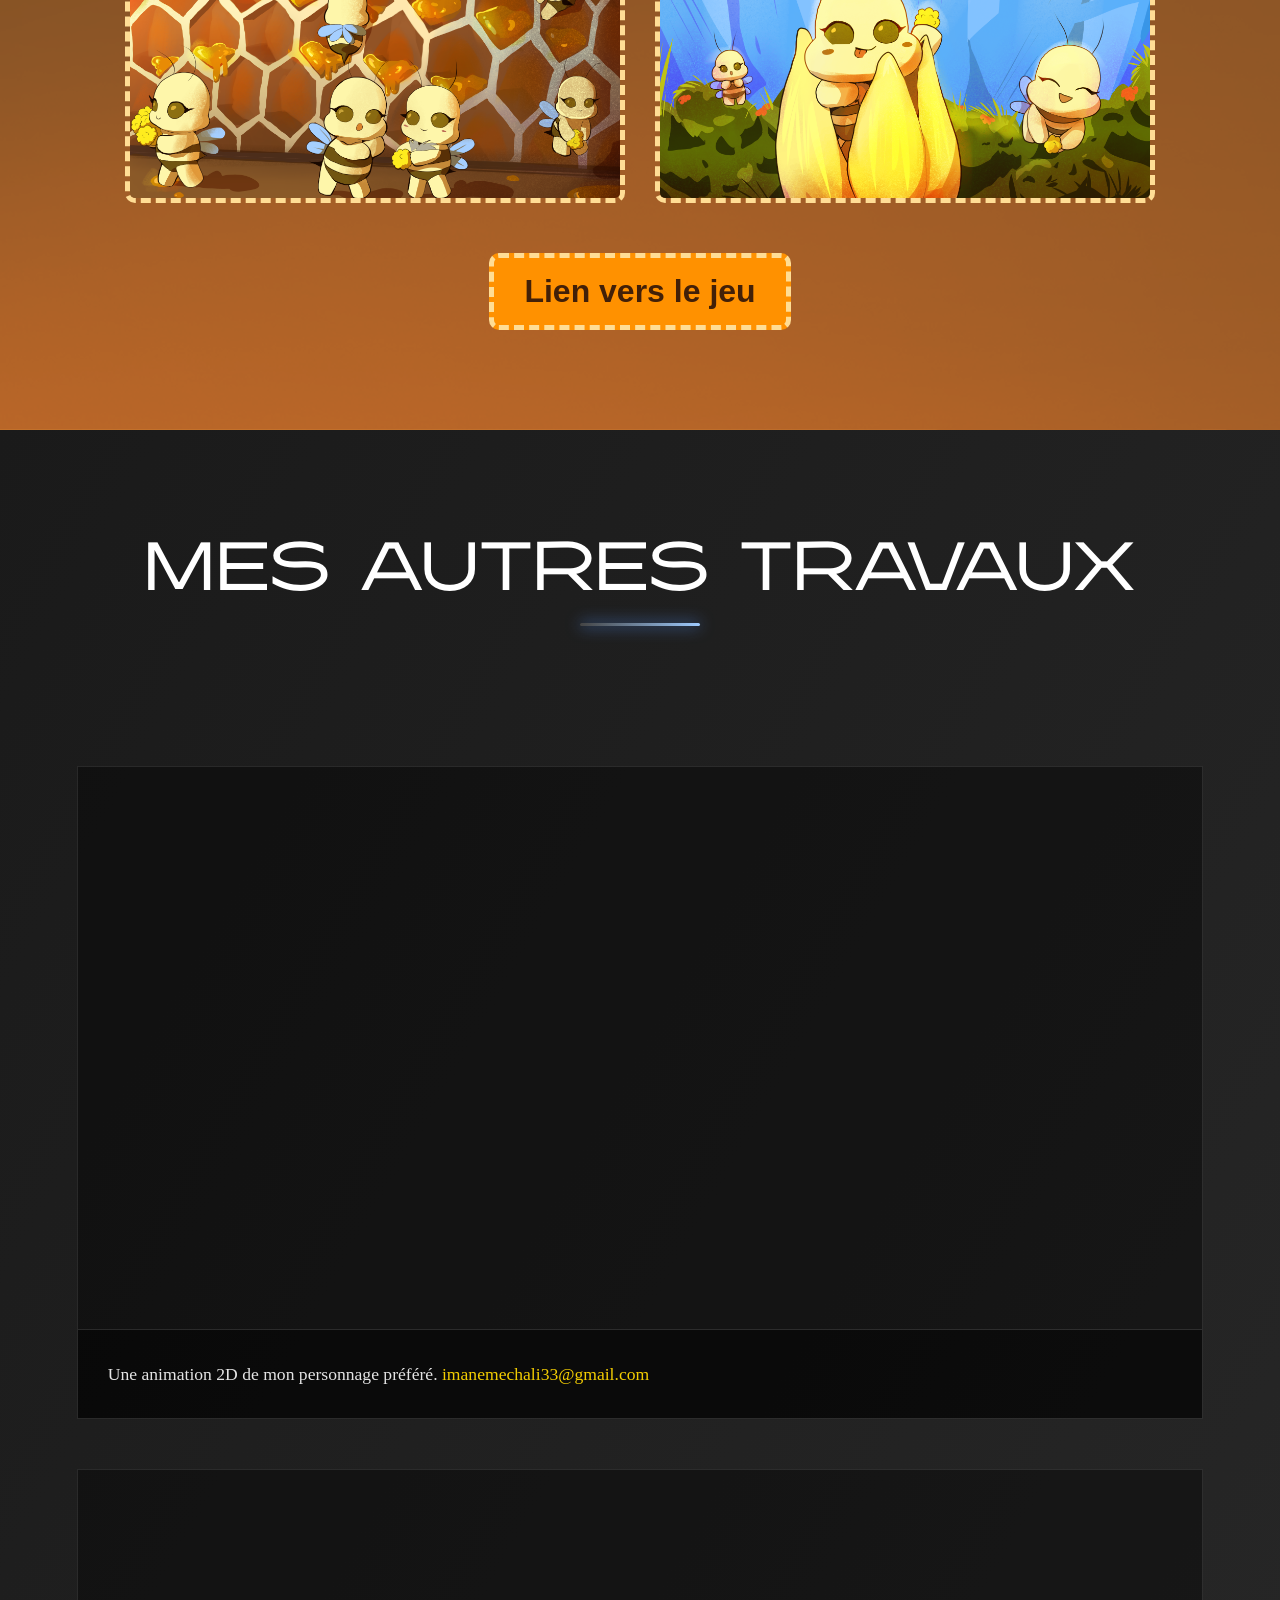
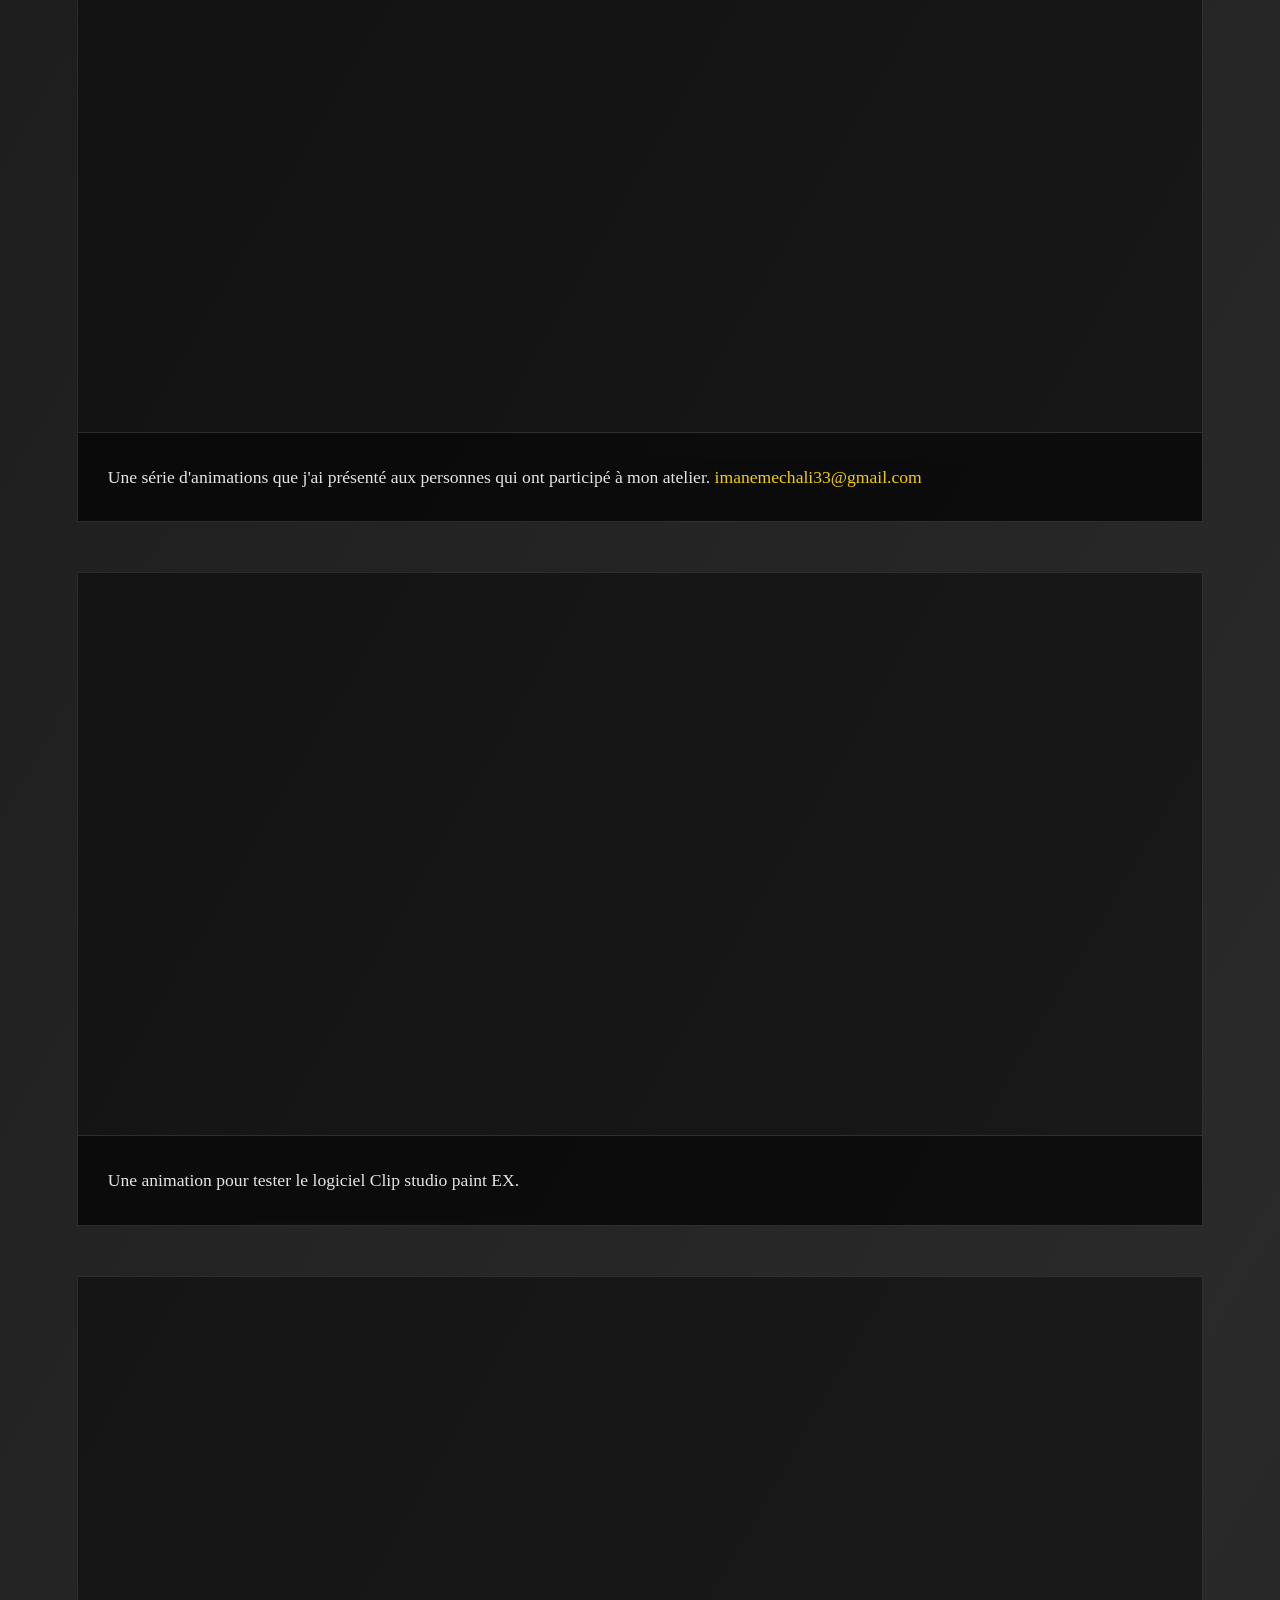
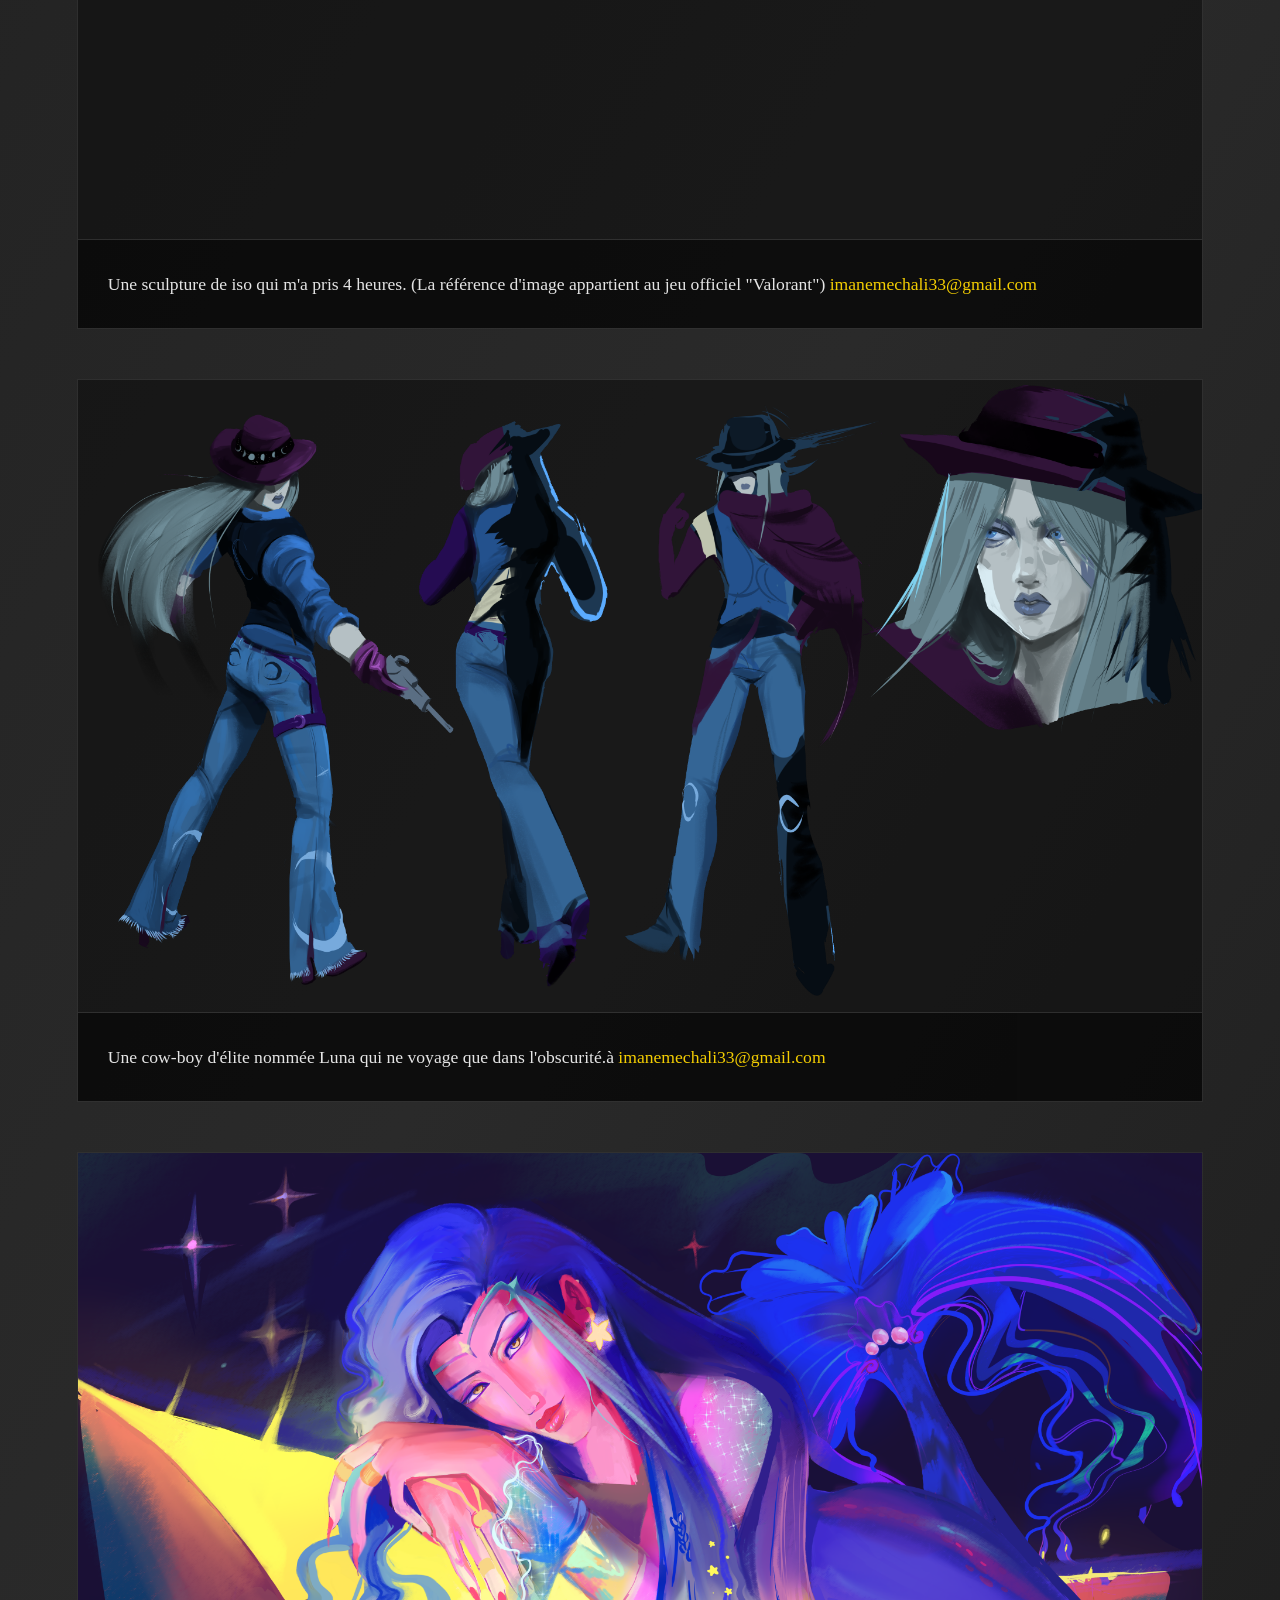
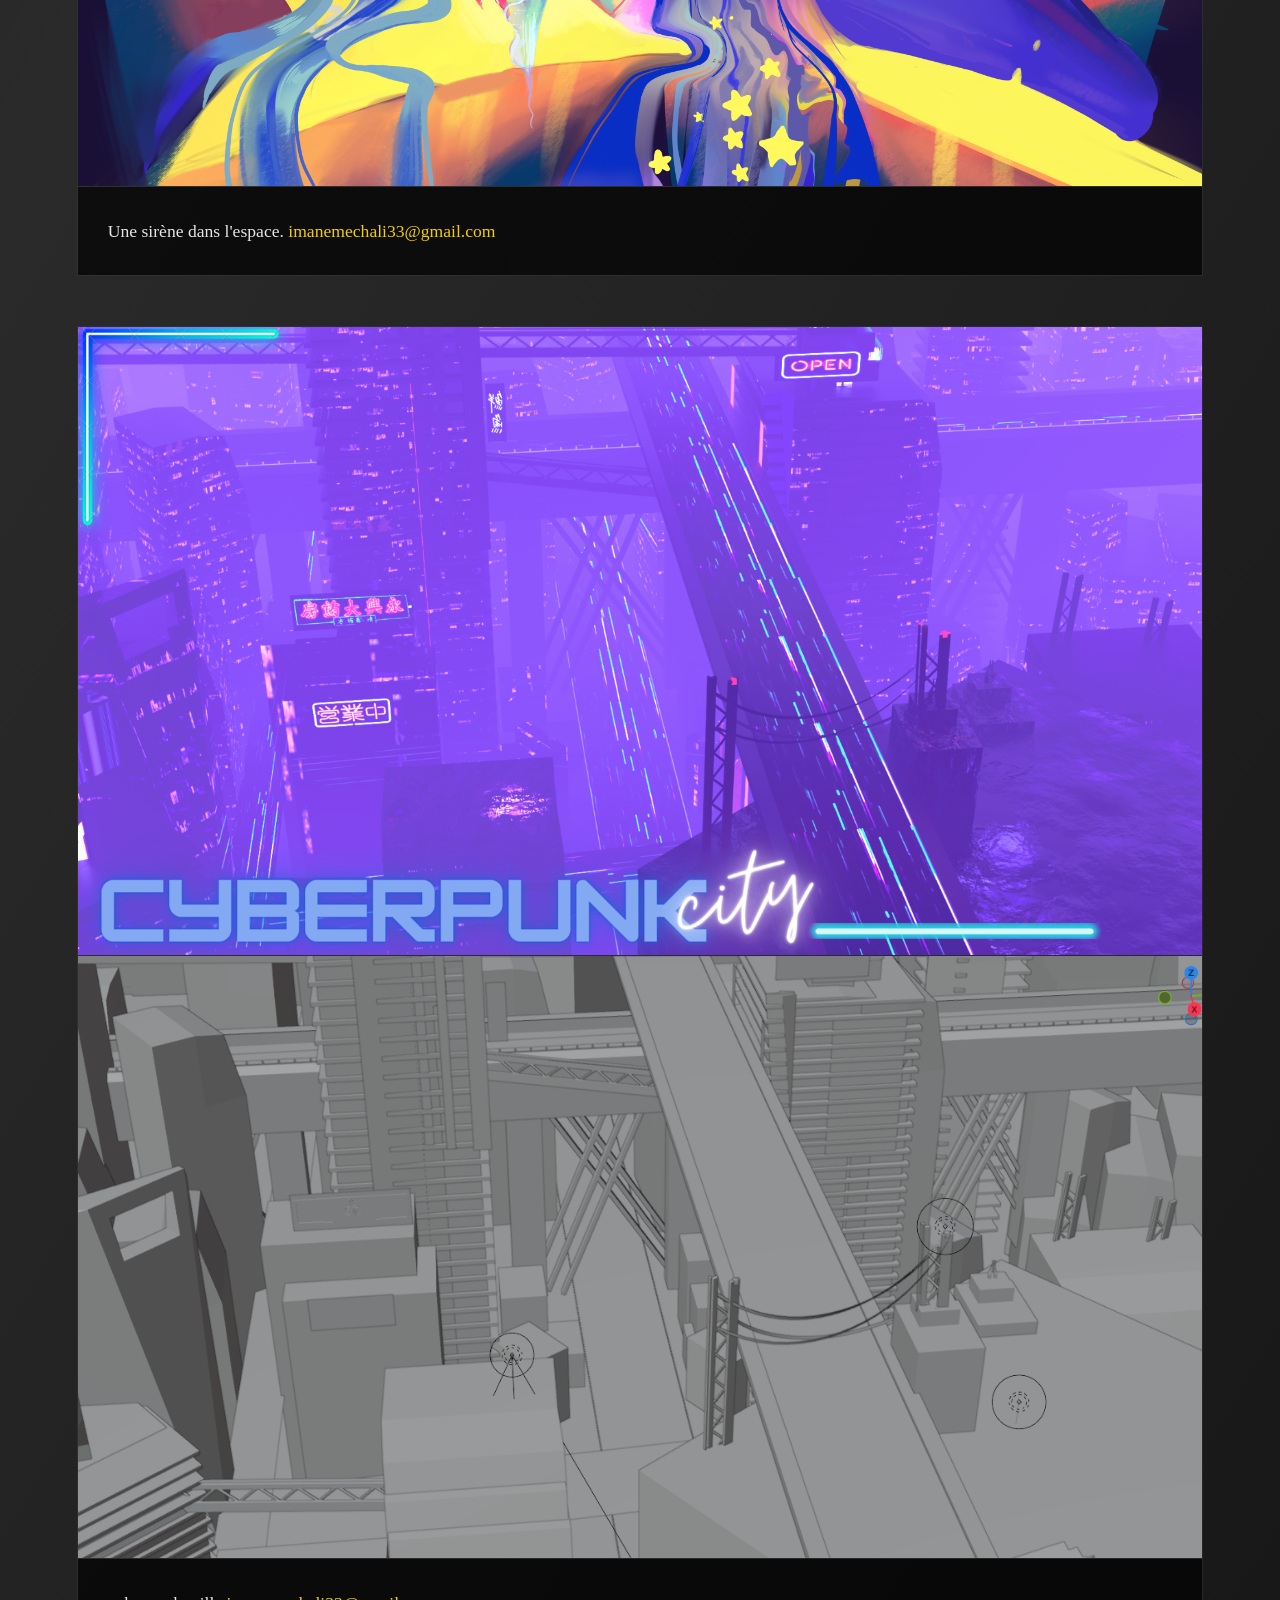
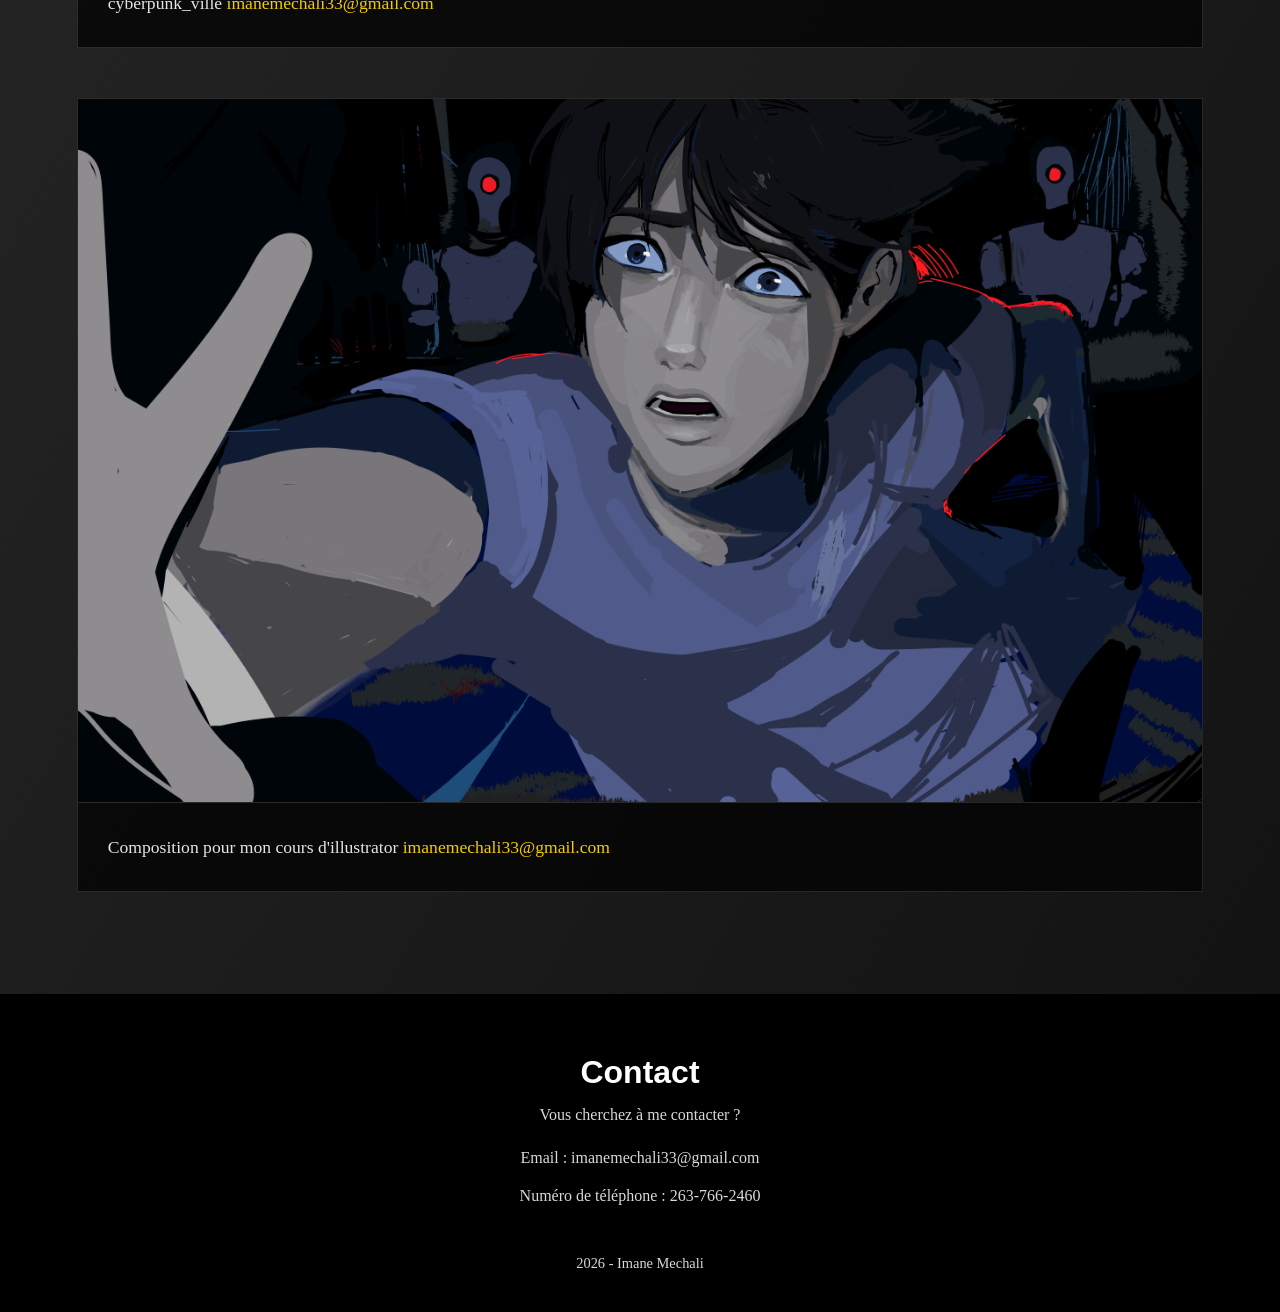
==== commit 9e5e11cb: "caption_for_story" ====
--- a/index.htm
+++ b/index.htm
@@ -137,7 +137,7 @@
 
             <div class="gallery-overlay">
               <h3>3D Sculpting</h3>
-              <p>The character begins to take shape in 3D.</p>
+              <p>La conception 3D</p>
             </div>
 
             <span class="gallery-arrow">→</span>
@@ -157,7 +157,7 @@
 
             <div class="gallery-overlay">
               <h3>Animation tests</h3>
-              <p>Preparing the model for animation and rigging.</p>
+              <p>Les tests d'animation</p>
             </div>
 
             <span class="gallery-arrow">→</span>
@@ -289,6 +289,23 @@
 <a href="mailto:imanemechali33@gmail.com">imanemechali33@gmail.com</a>
 </figcaption>
 </figure>
+<figure>
+<img src="assets/images/iiuu.png" alt="3D sculpt process">
+<img src="assets/images/ujyyg.png" alt="3D sculpt process">
+<figcaption>
+cyberpunk_ville
+<a href="mailto:imanemechali33@gmail.com">imanemechali33@gmail.com</a>
+</figcaption>
+</figure>
+<figure>
+<img src="assets/images/Plan de travail 1.png" alt="Moon">
+<figcaption>
+Composition pour mon cours d'illustrator
+<a href="mailto:imanemechali33@gmail.com">imanemechali33@gmail.com</a>
+</figcaption>
+</figure>
+
+
 
 </div>
 
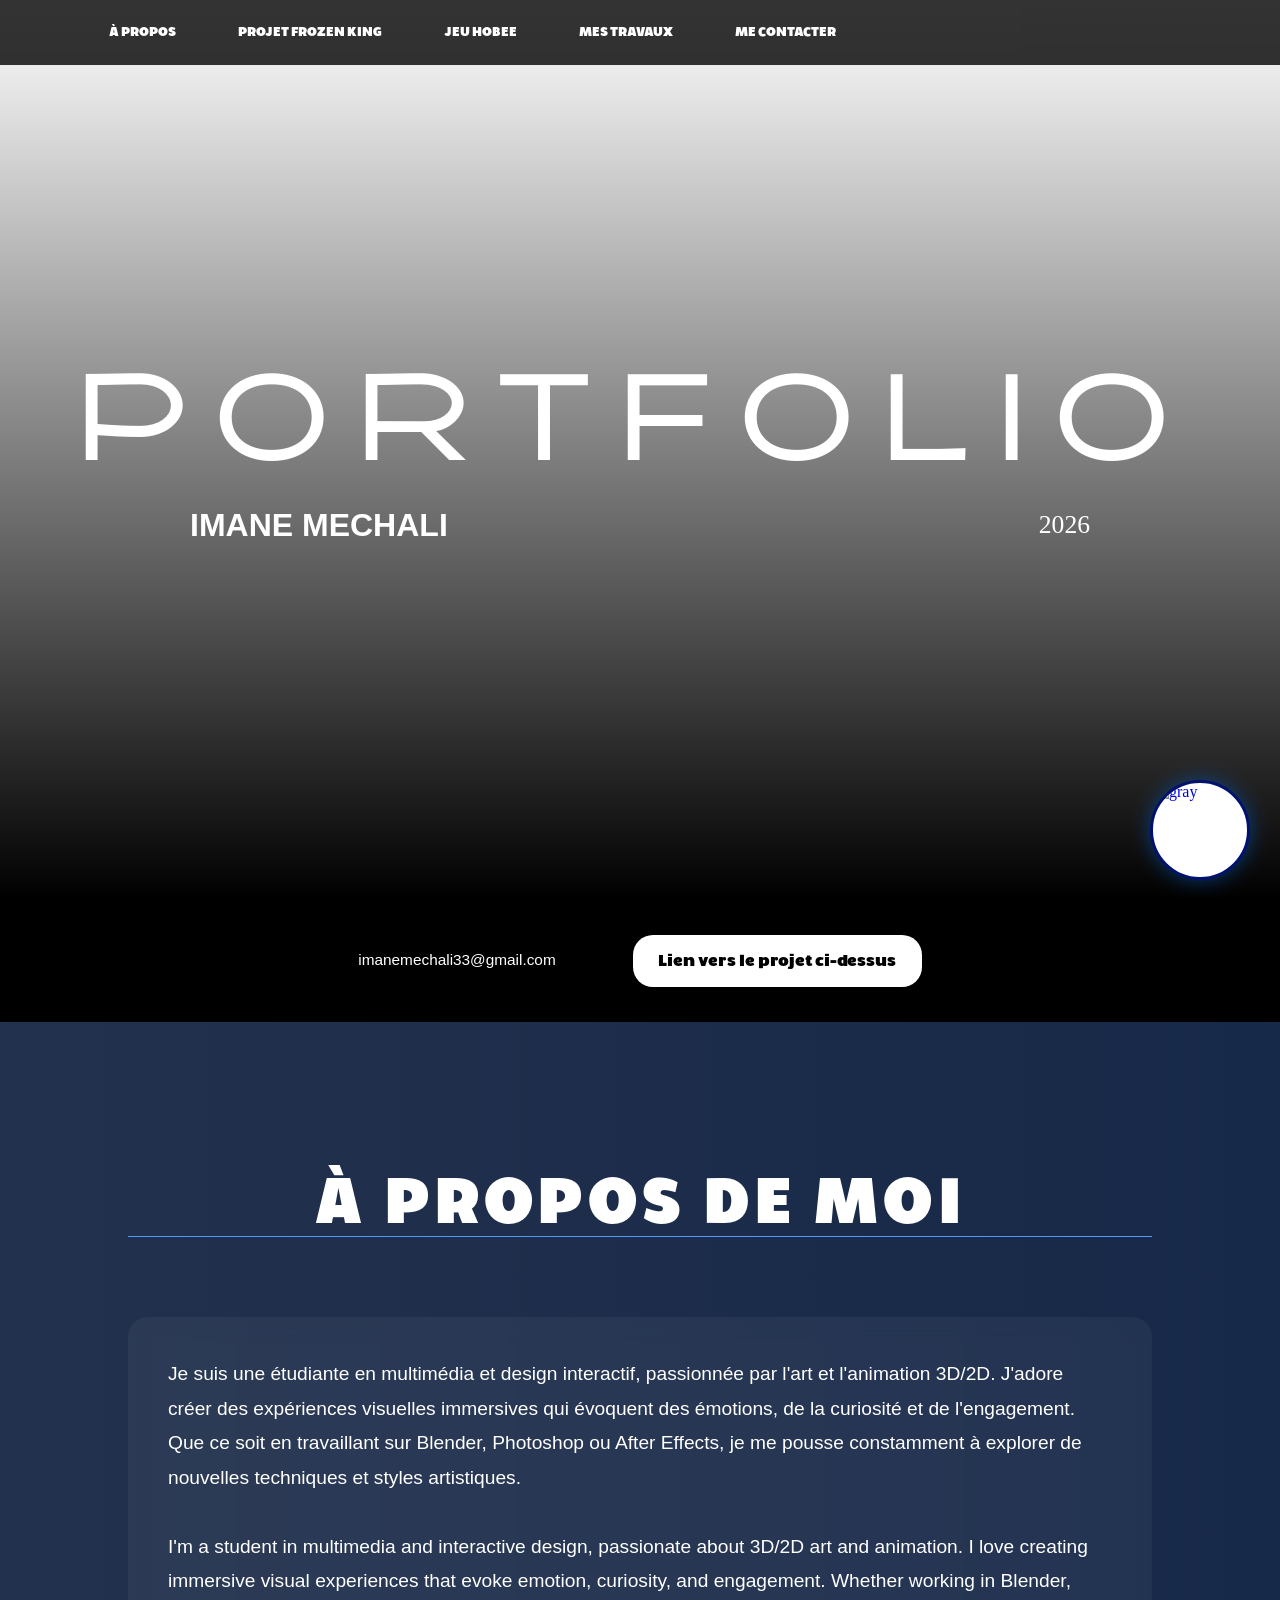
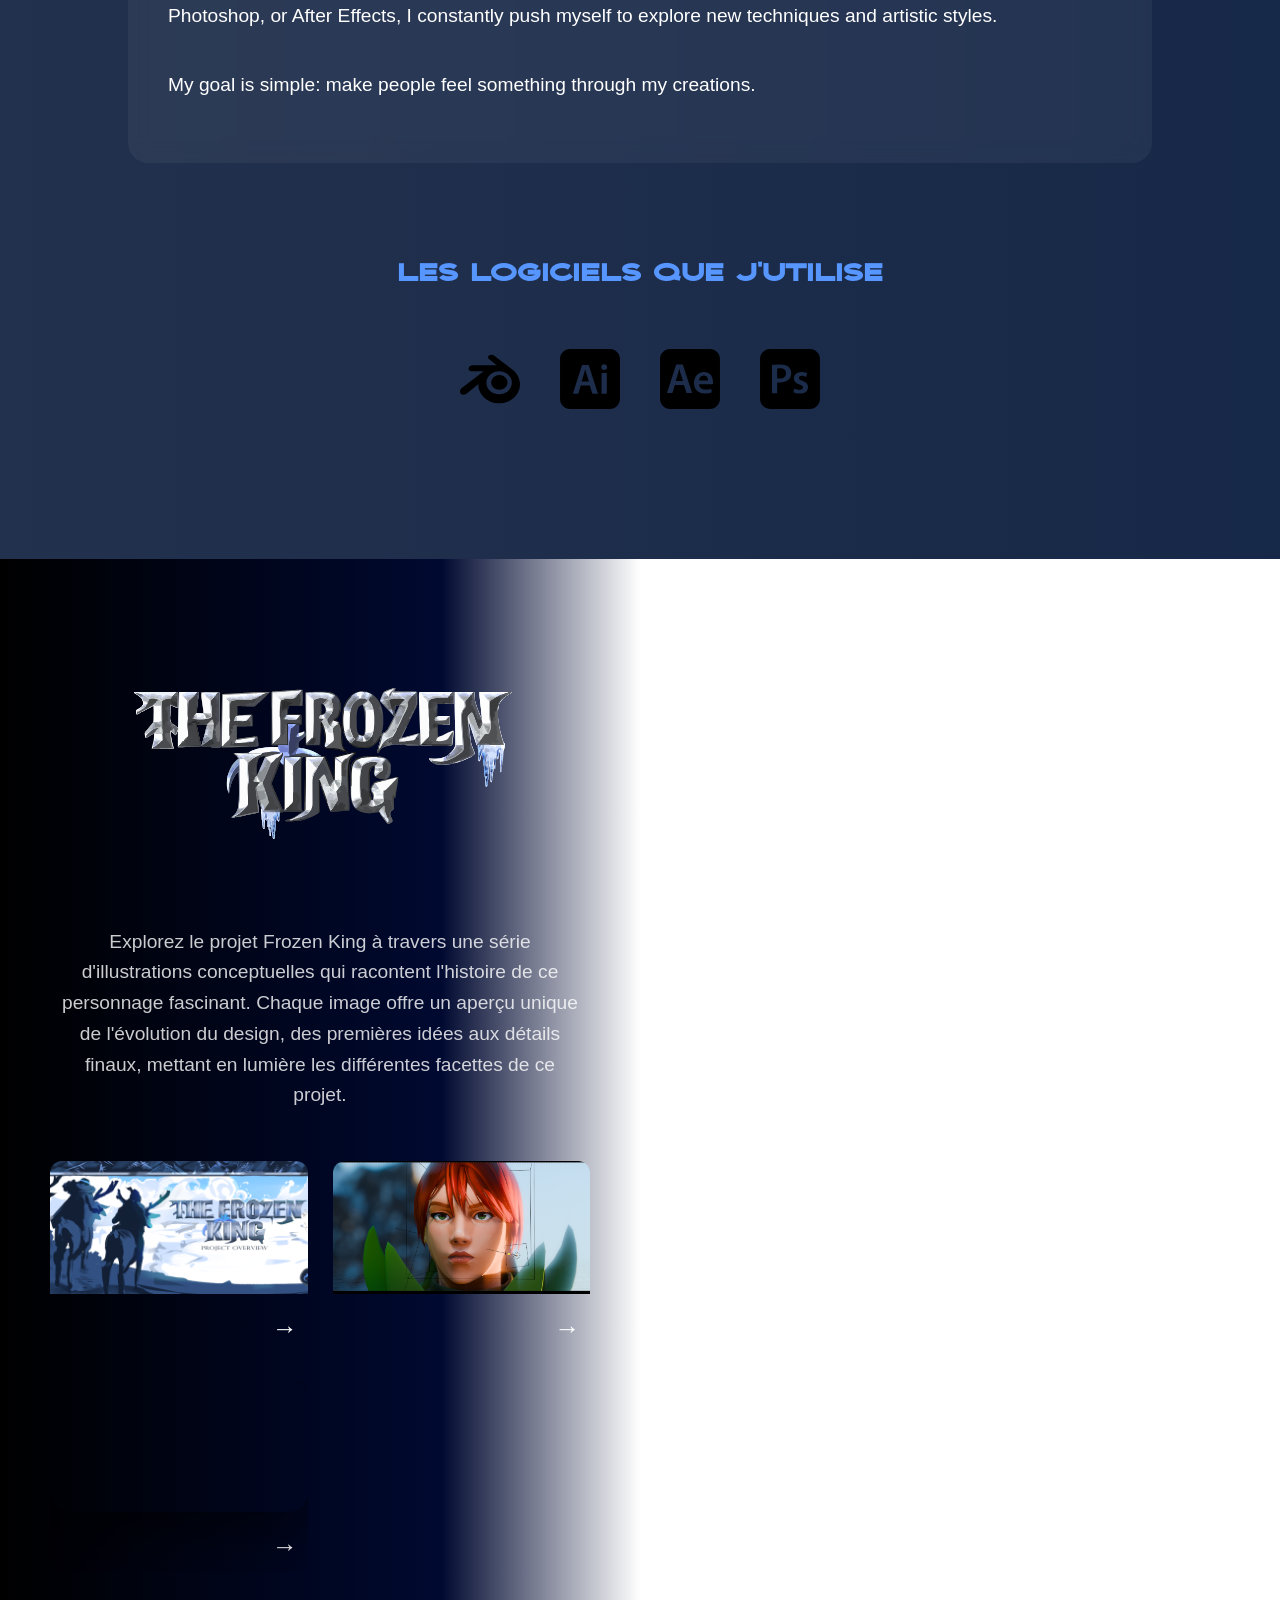
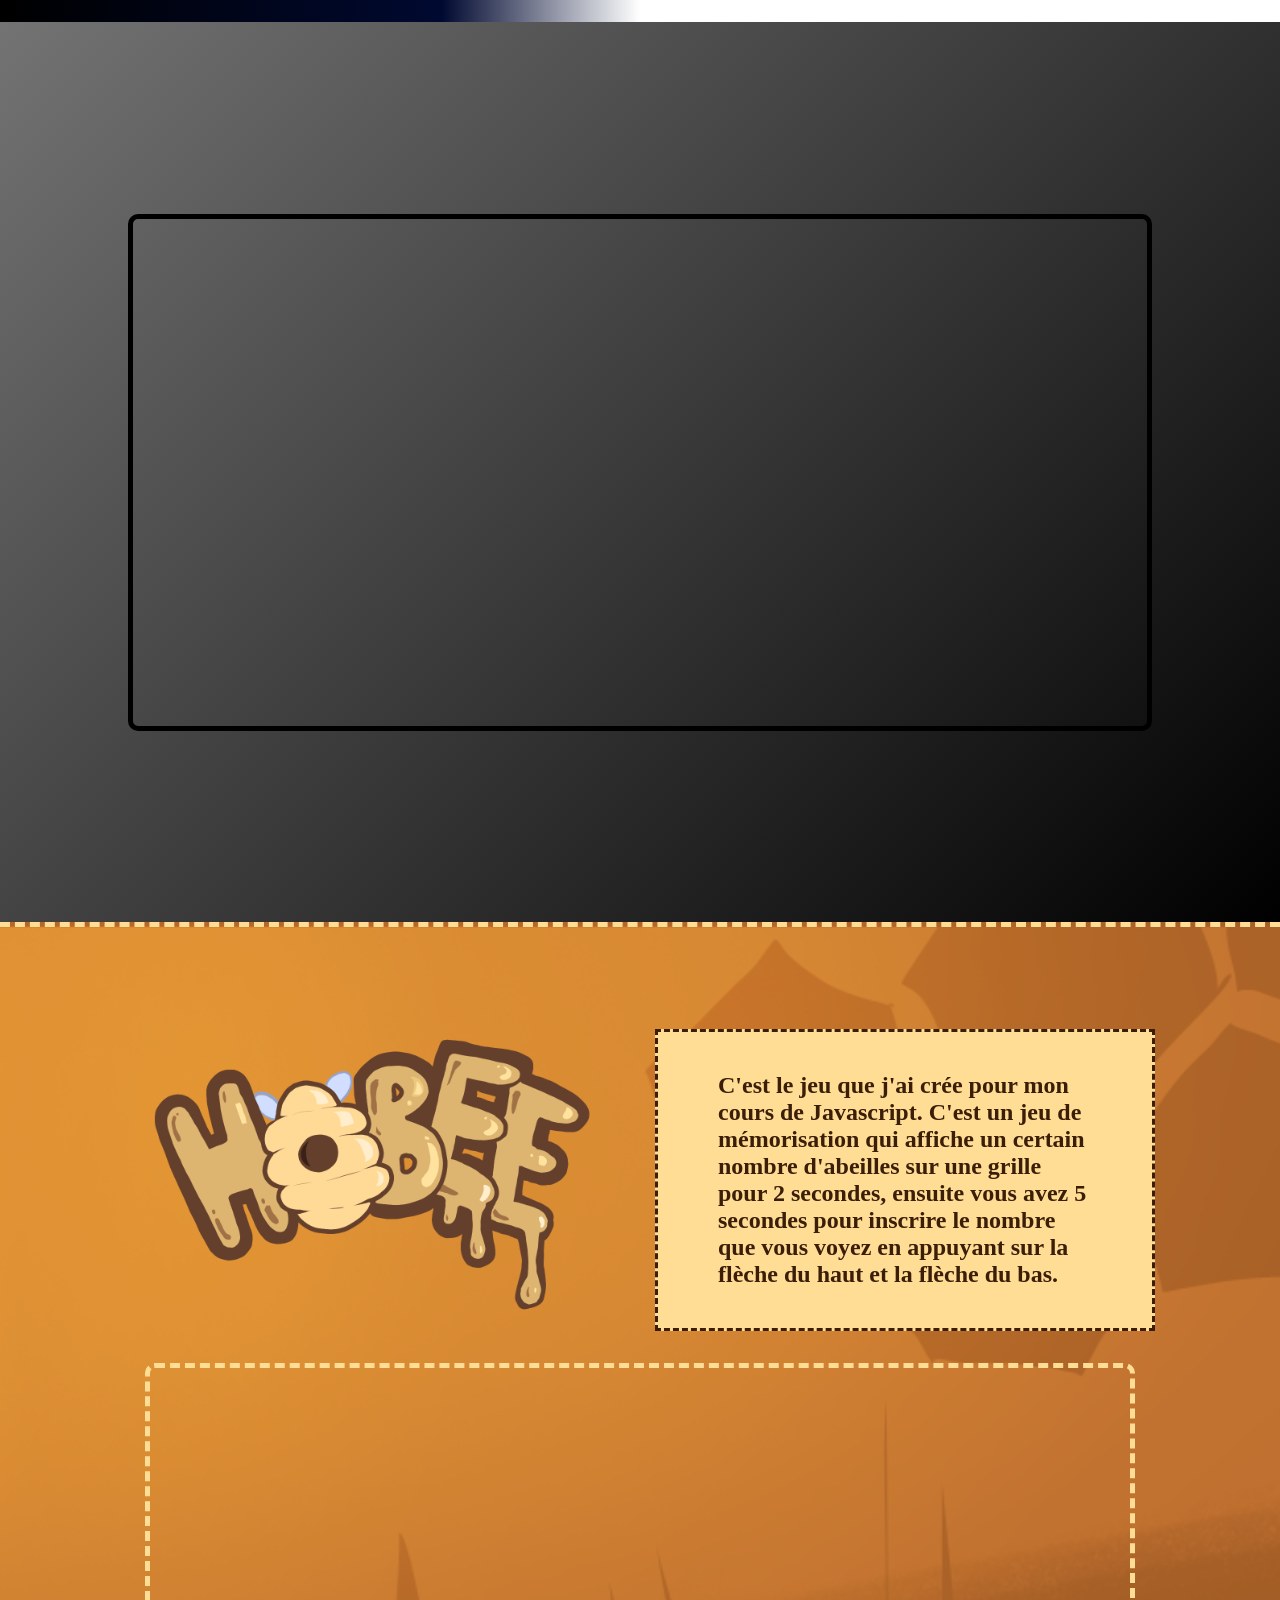
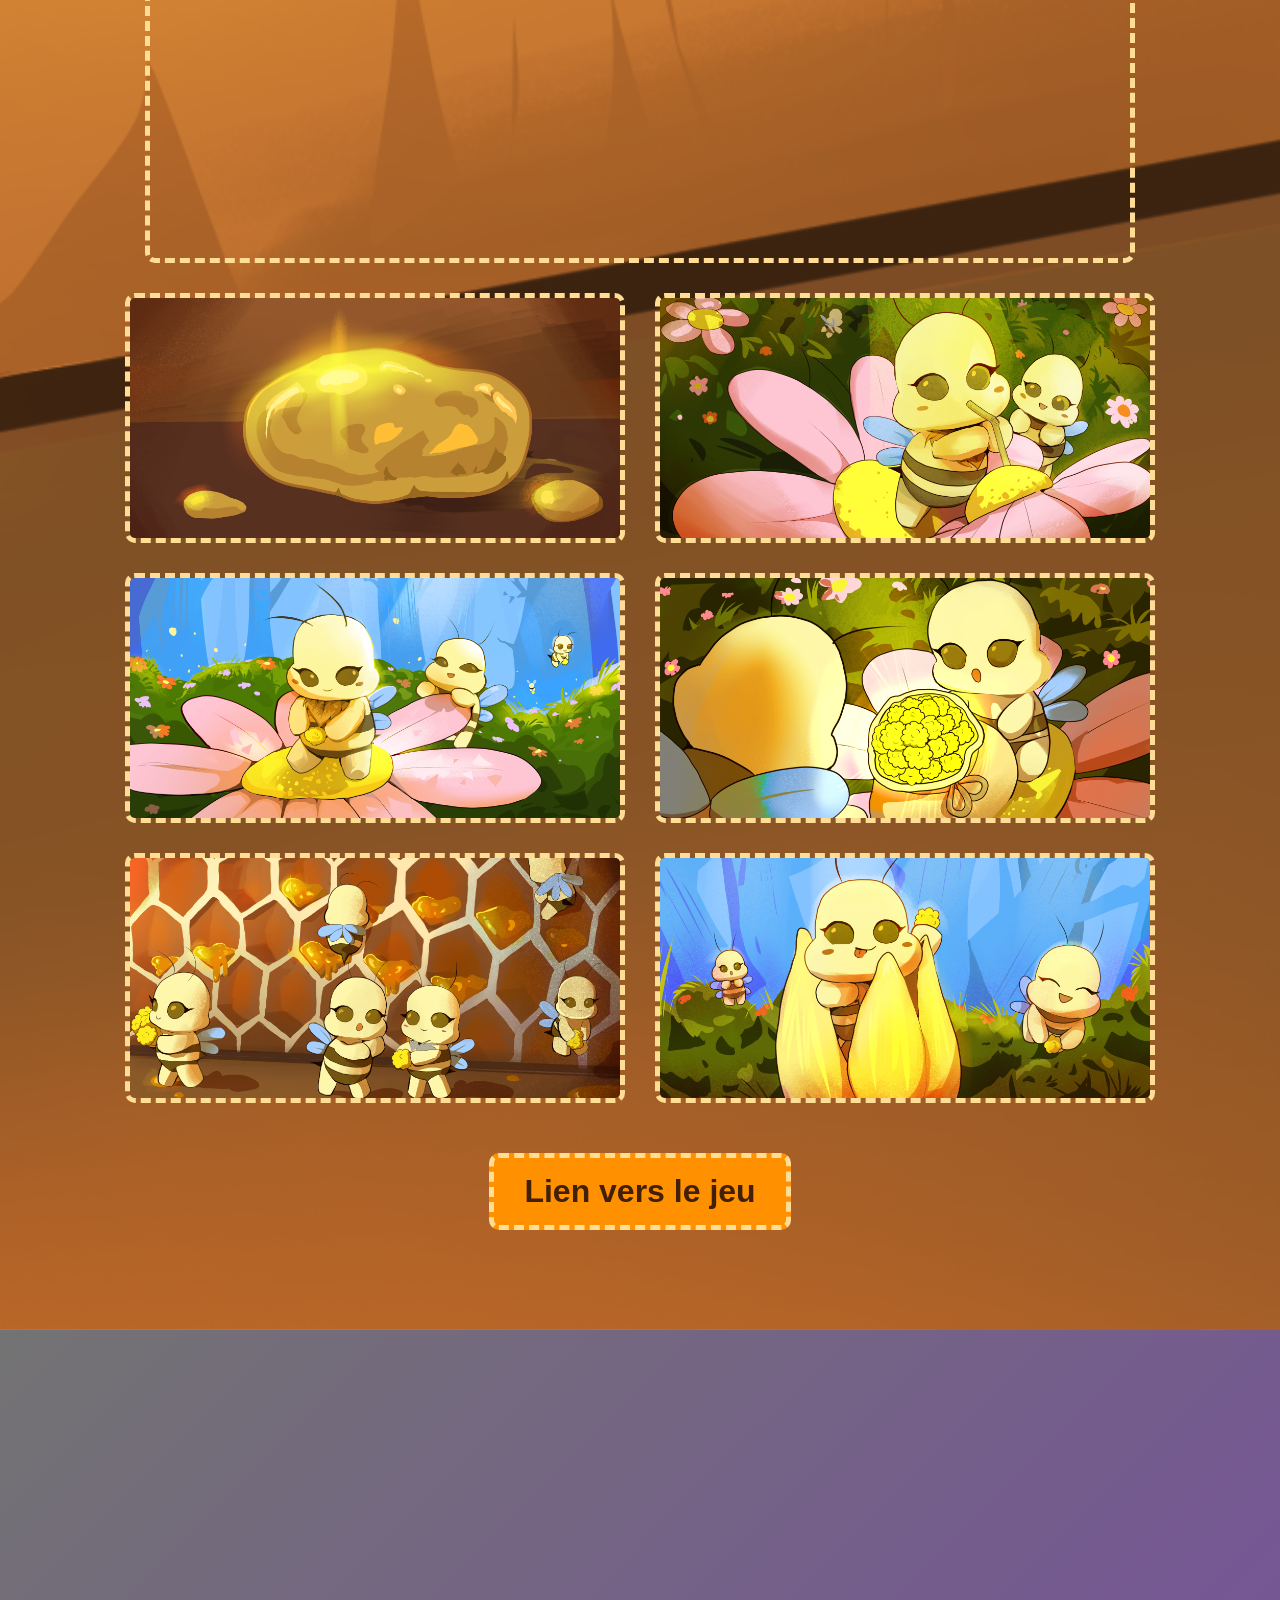
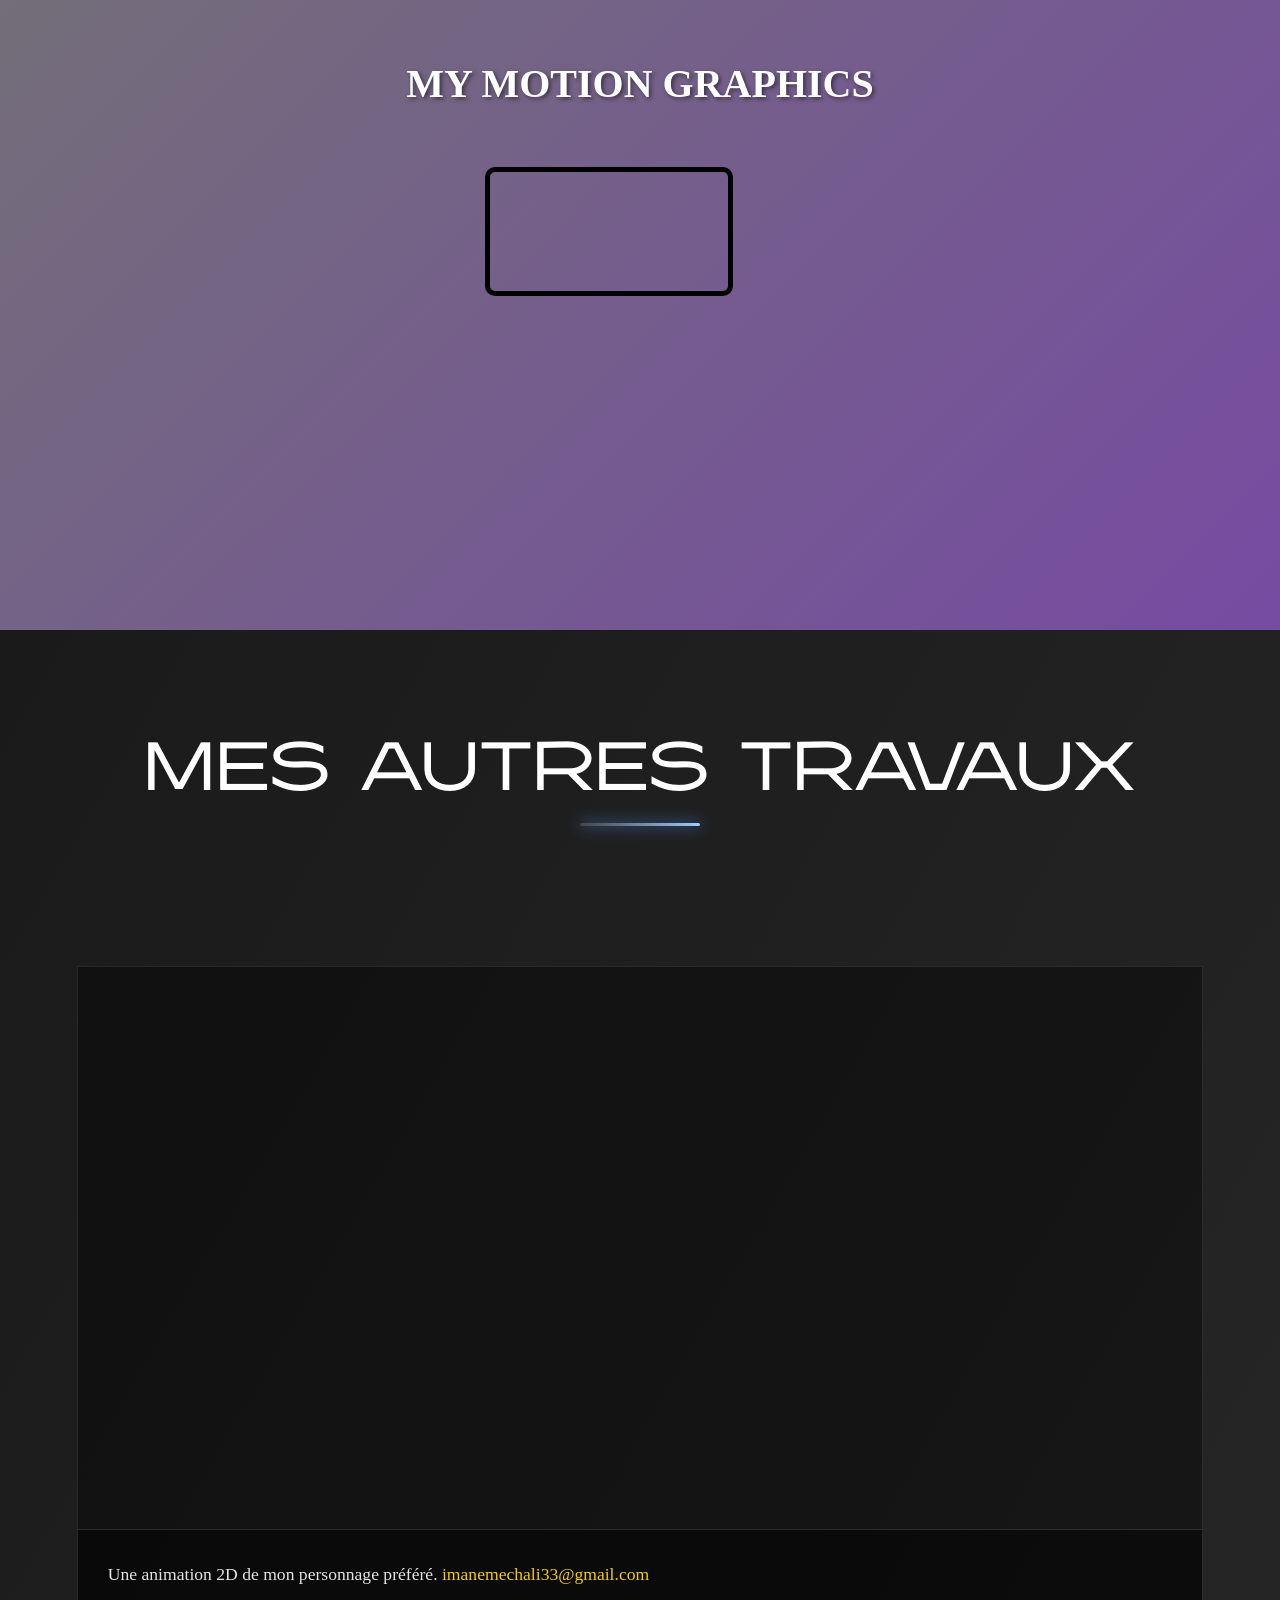
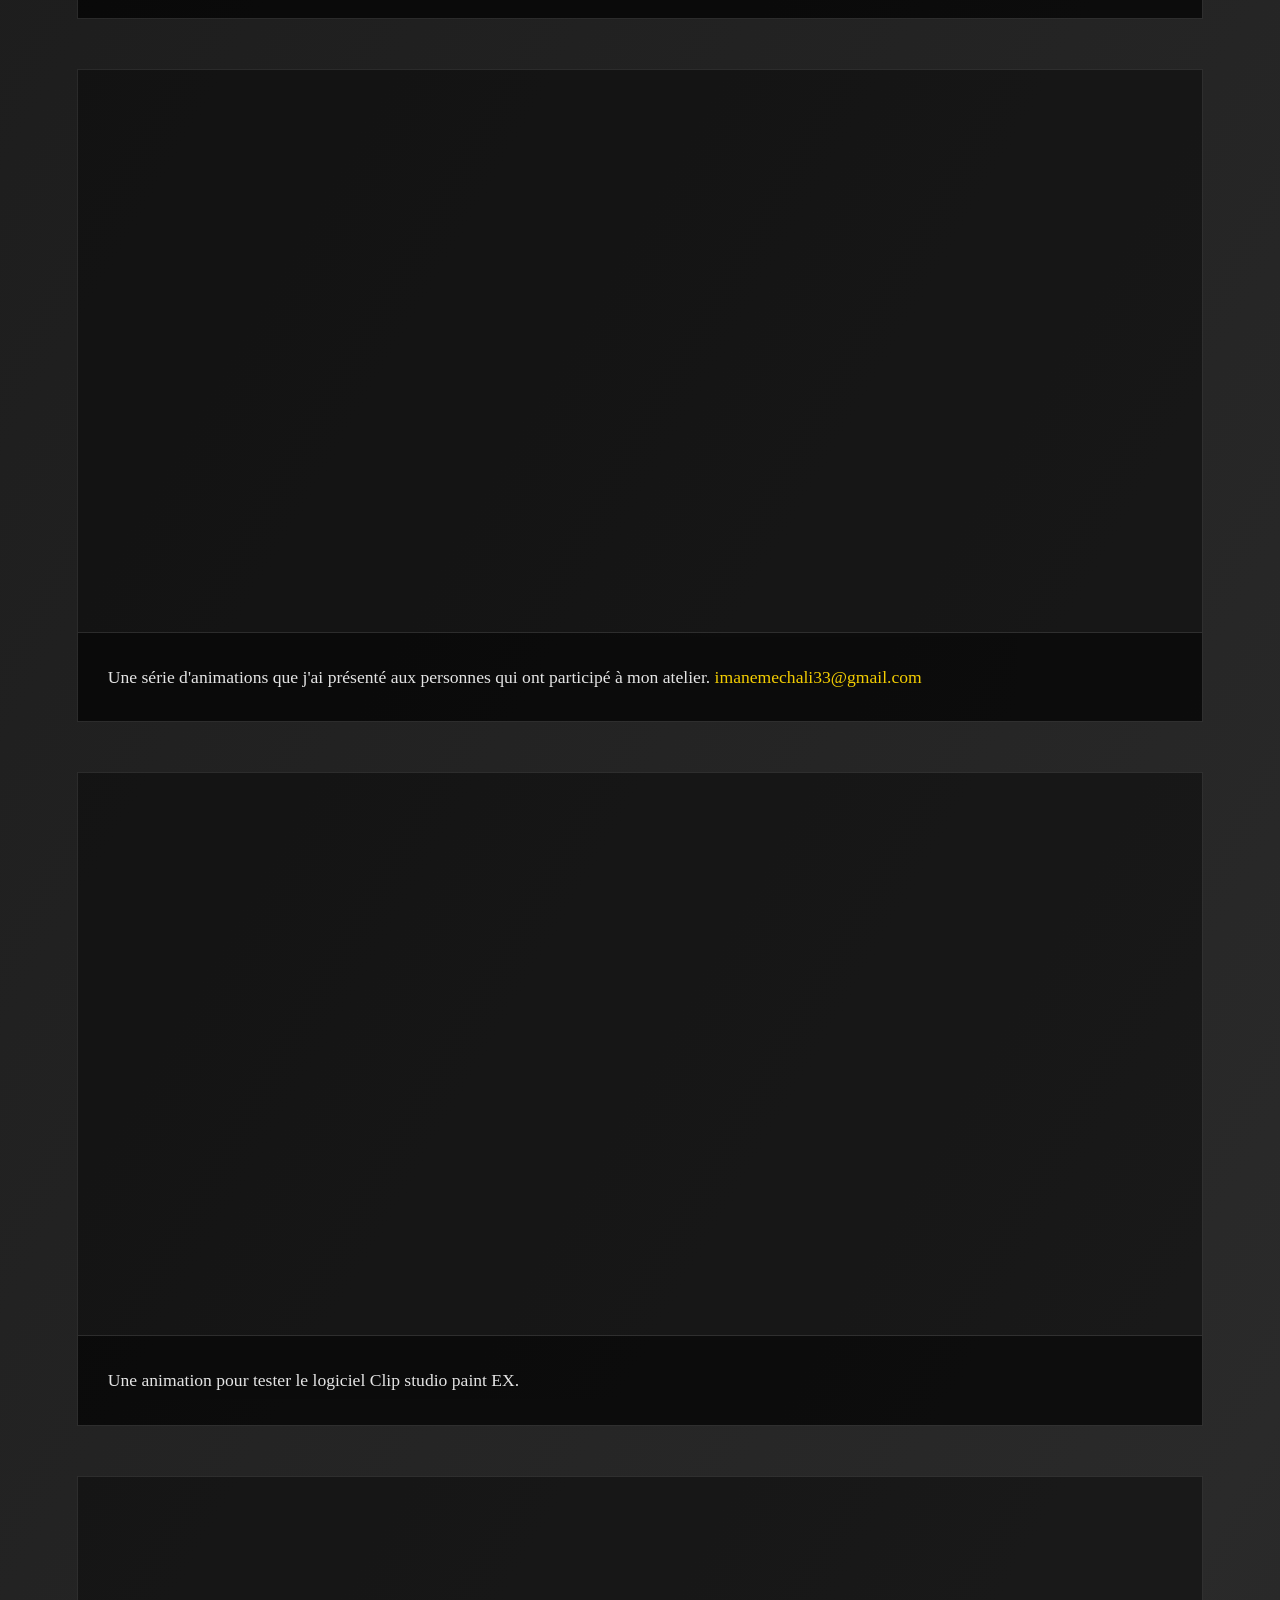
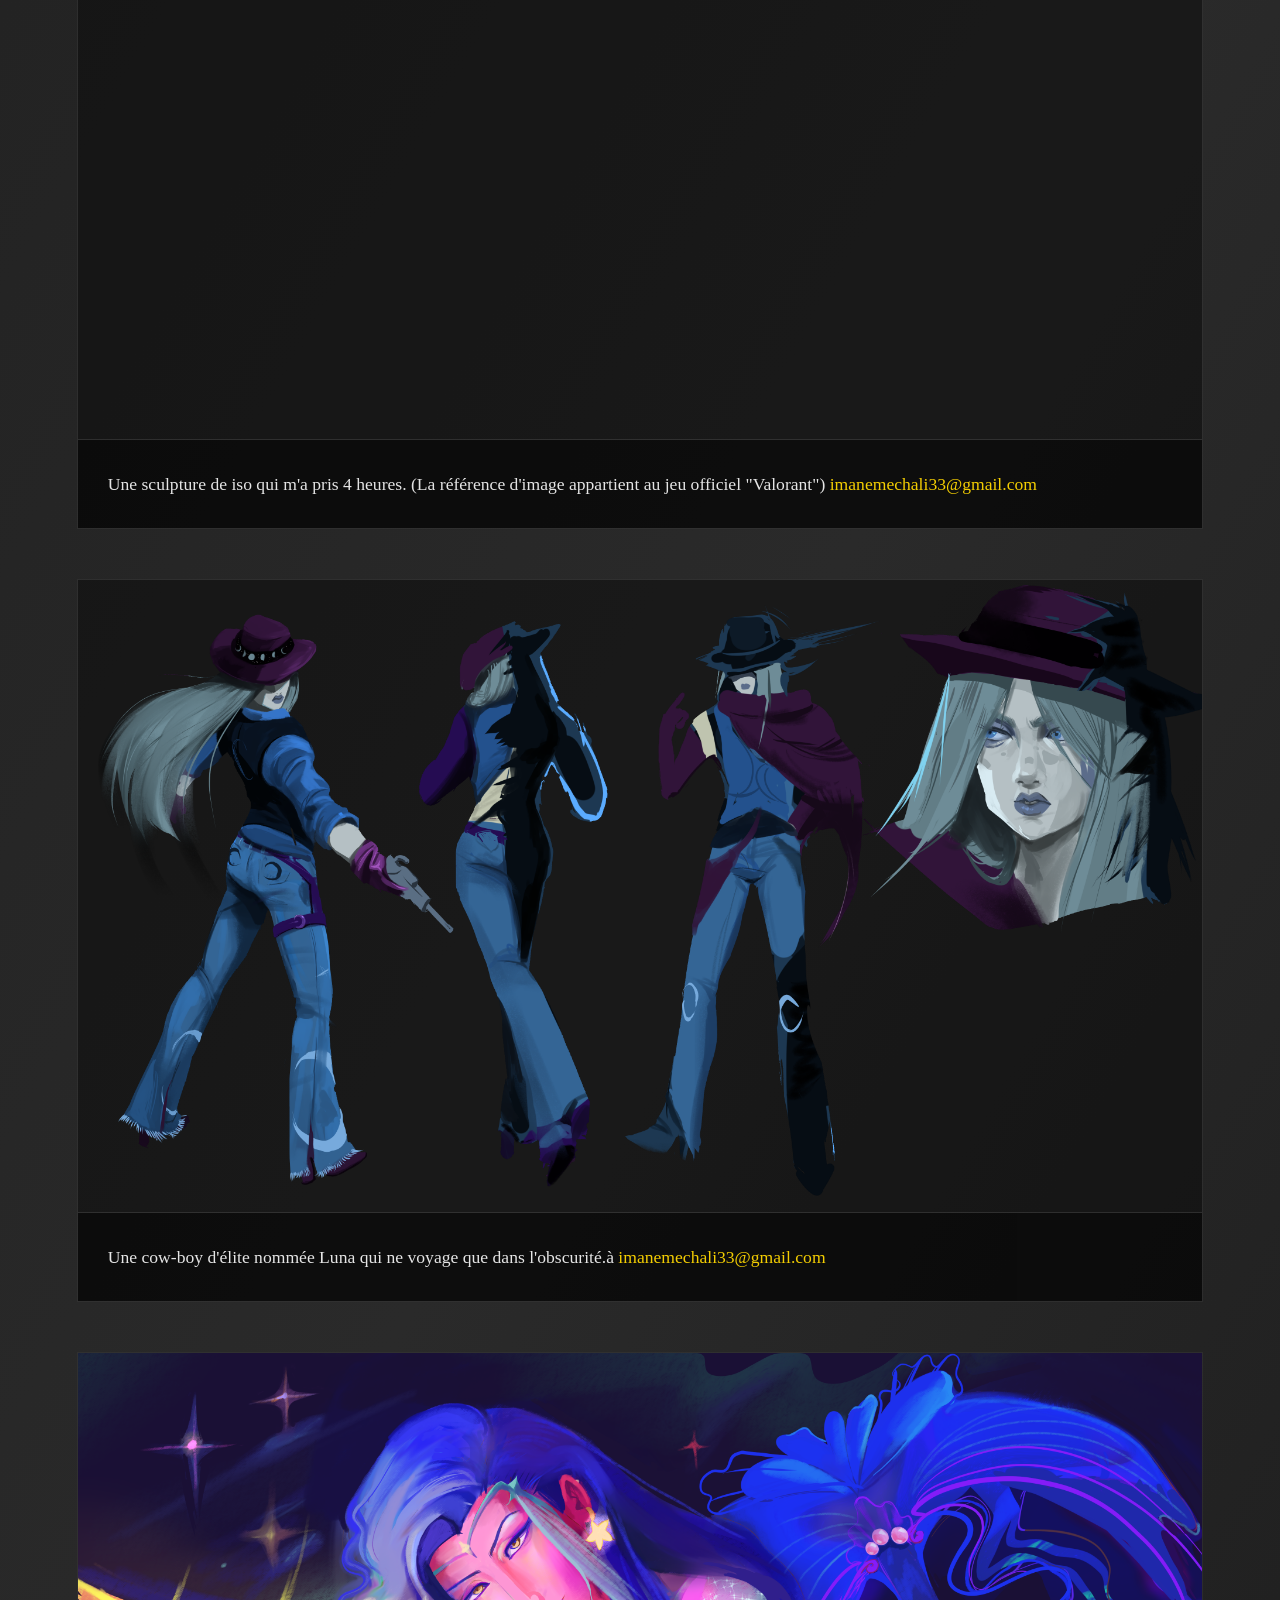
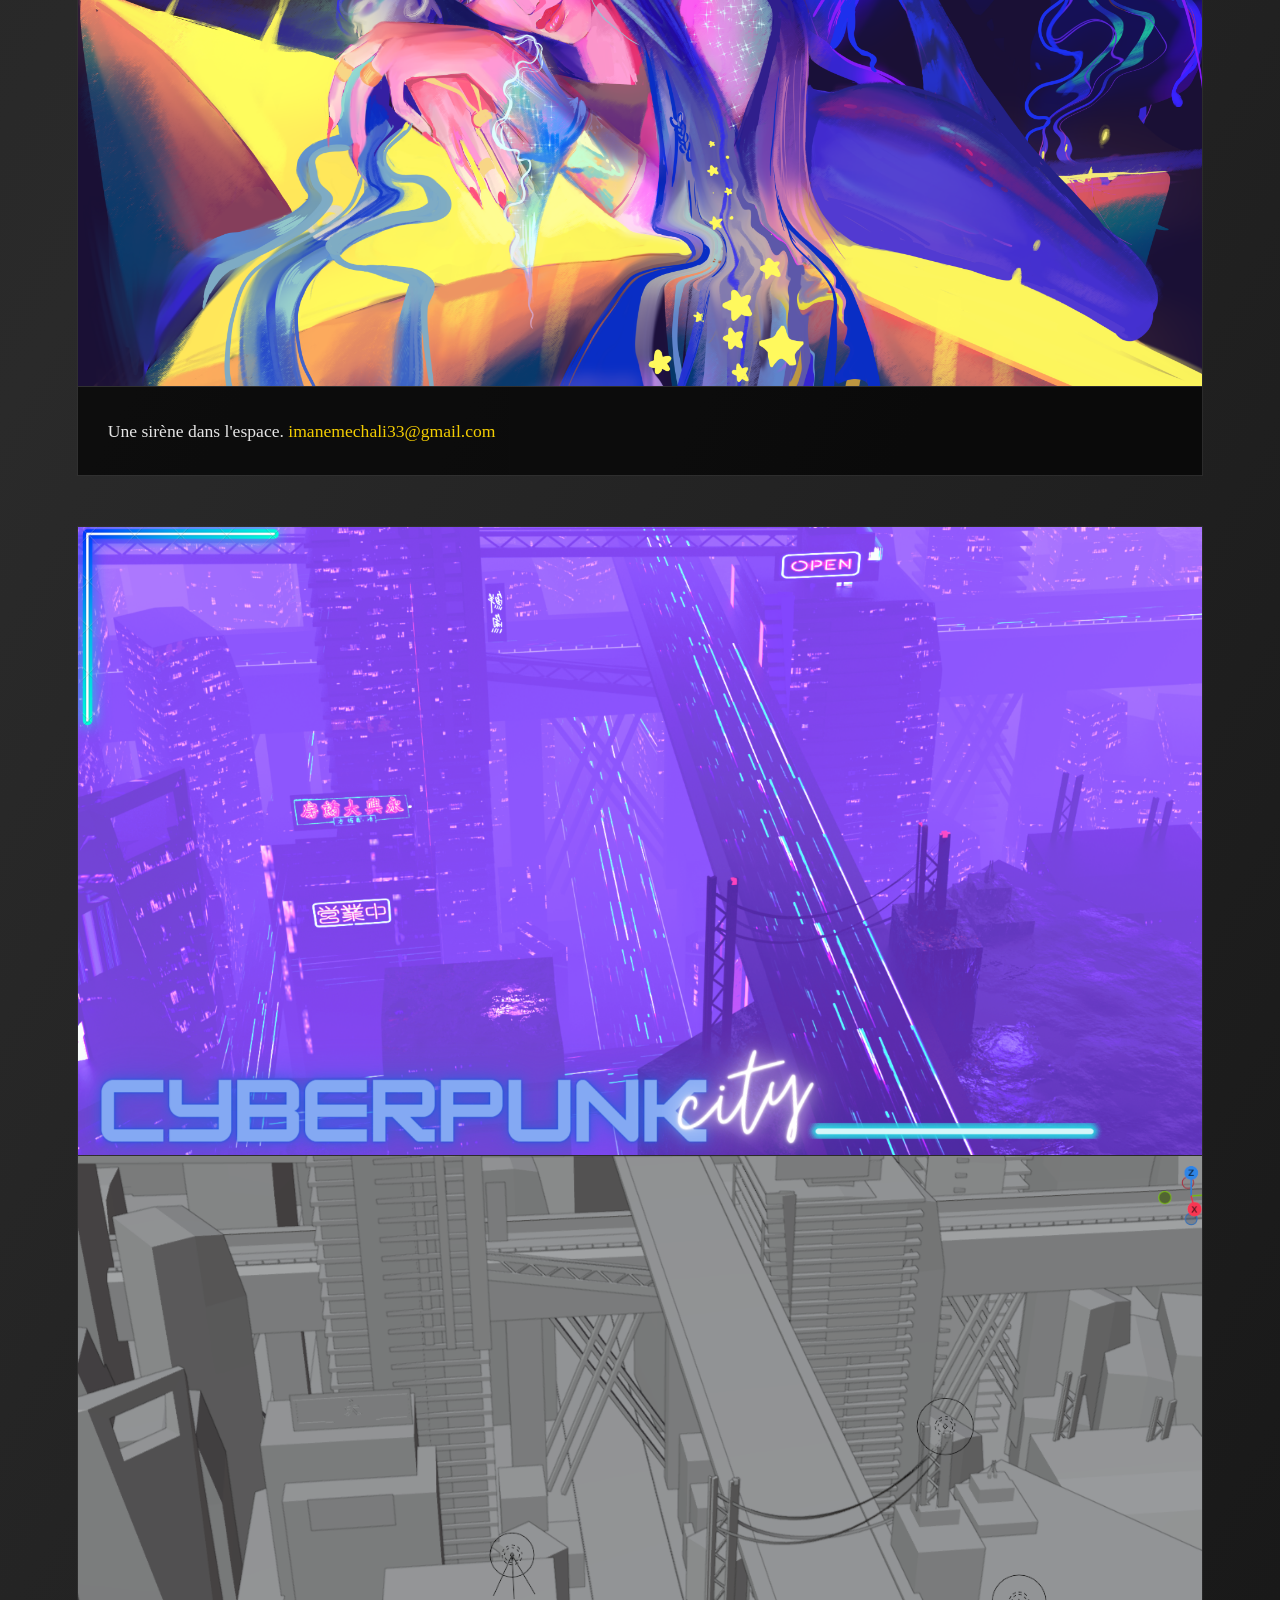
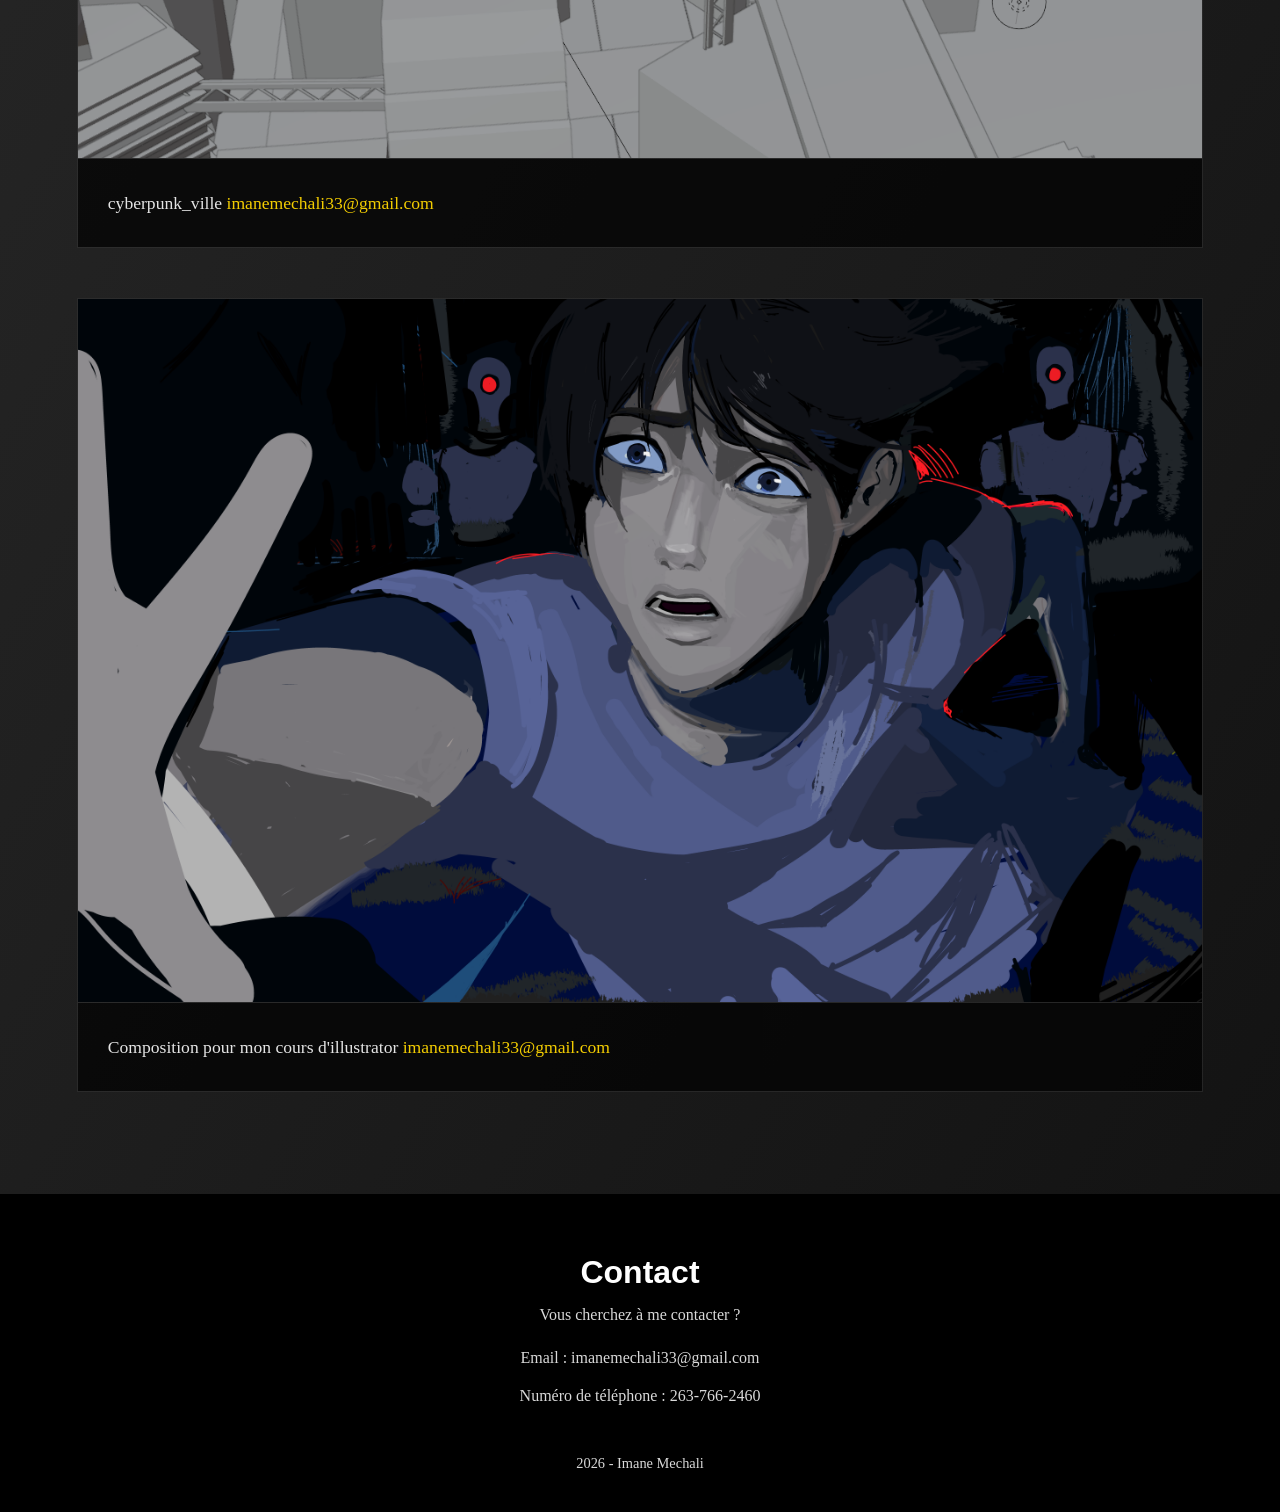
==== commit 95df907a: "portfolio_change" ====
--- a/index.htm
+++ b/index.htm
@@ -166,6 +166,13 @@
       </div>
     </section>
 
+    <!--=============================== FAVORITE EXPORTS SECTION=============== -->
+    <section class="favorite__exports">
+      <video class="export__video">
+          <source src="assets/video/snow_malediction.mp4" type="video/mp4" />
+        </video>
+    </section>
+
     <!--==================================================== hobee section================================================== -->
     <section class="hobee__section" id="hobeesection">
       <div class="hobee__main__title">
@@ -237,6 +244,15 @@
         <a href="https://mechaliart.github.io/jeu_HOBEE/">Lien vers le jeu</a>
       </div>
     </section>
+<!--========================================================= video editing======================================================= -->
+    <section class="video__editing">
+      <h1>MY MOTION GRAPHICS</h1>
+      <div>
+         <video class="edit__video">
+          <source src="assets/video/hot_sauce2.mp4" type="video/mp4" />
+        </video>
+      </div>
+    </section>
 
     <!--======================================================section illustrations=====================================================-->
    <section class="illustrations-gallery" id="mestravaux">
--- a/assets/css/main.css
+++ b/assets/css/main.css
@@ -16,6 +16,8 @@
  @import "storygallery.css";
  @import "conceptpage.css";
  @import "footer.css";
+ @import "videoedits.css";
+ @import "favoriteexports.css";
  
  
 html {
